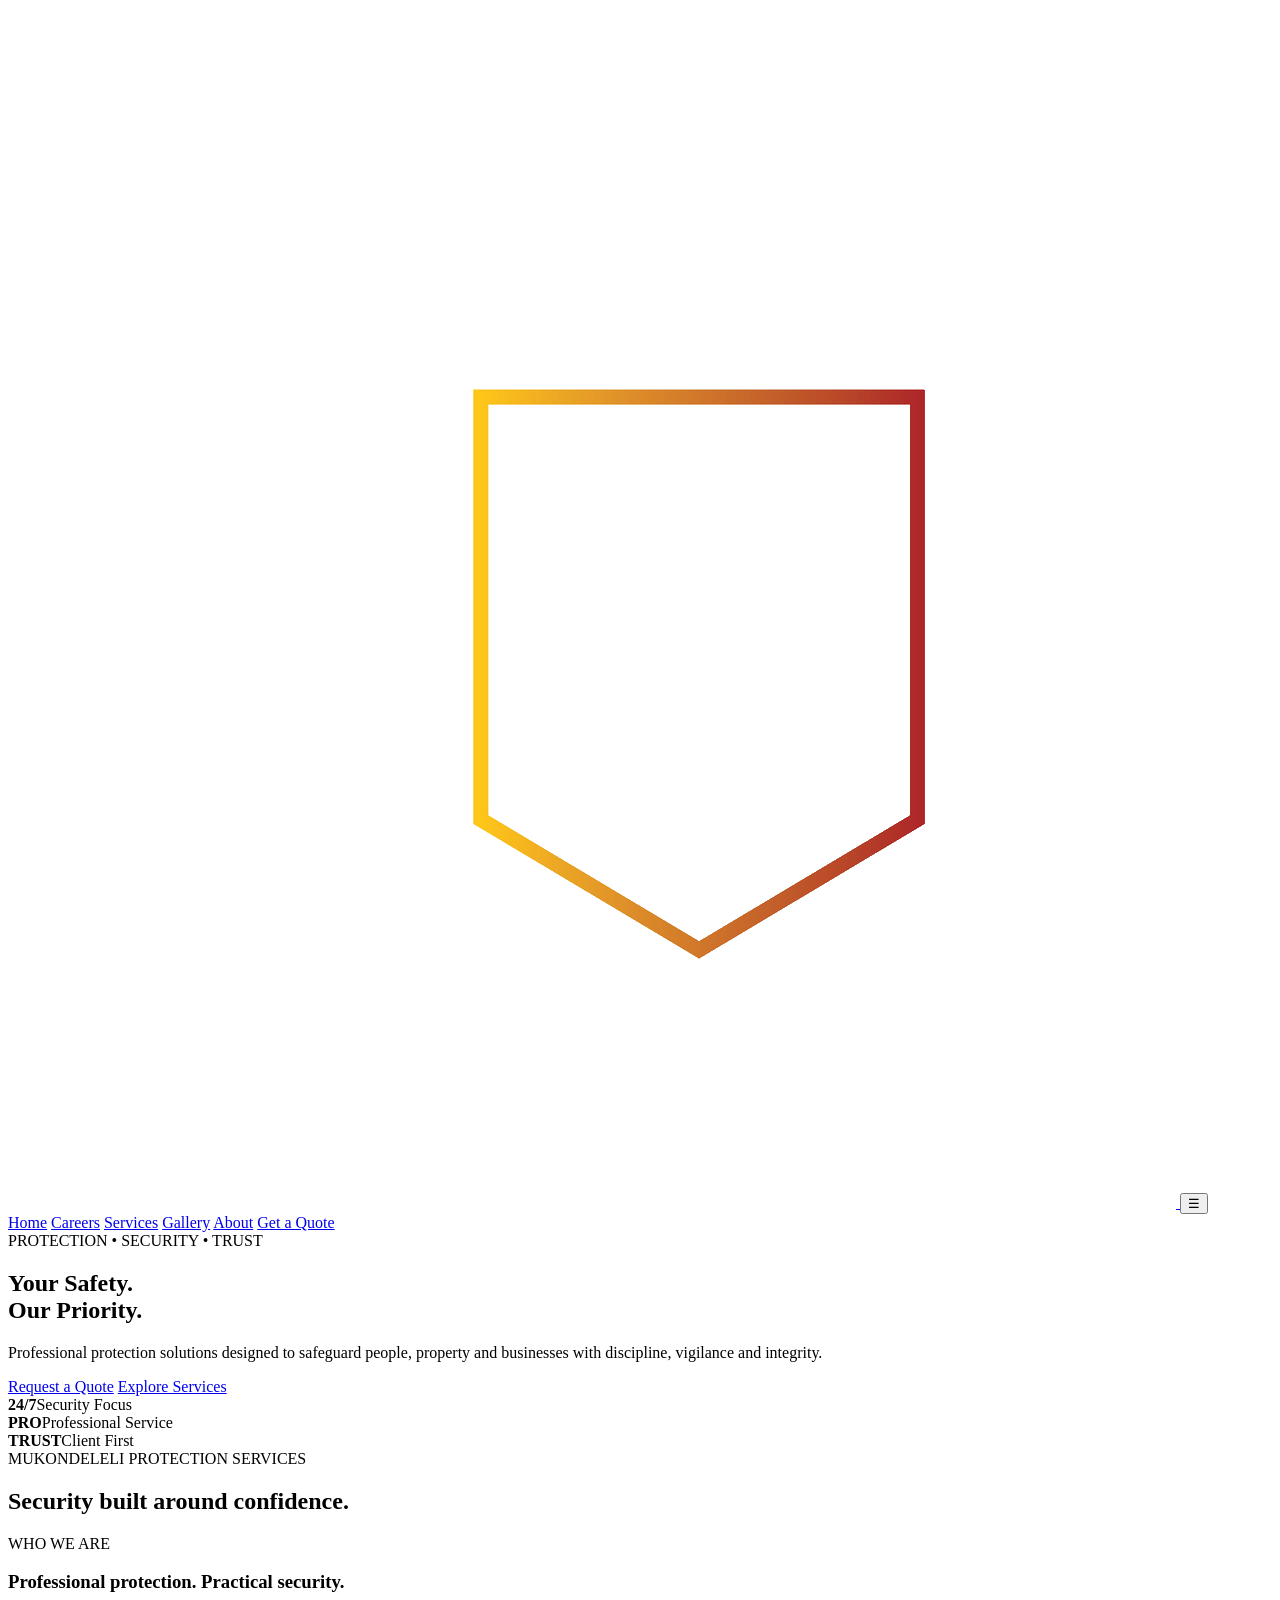
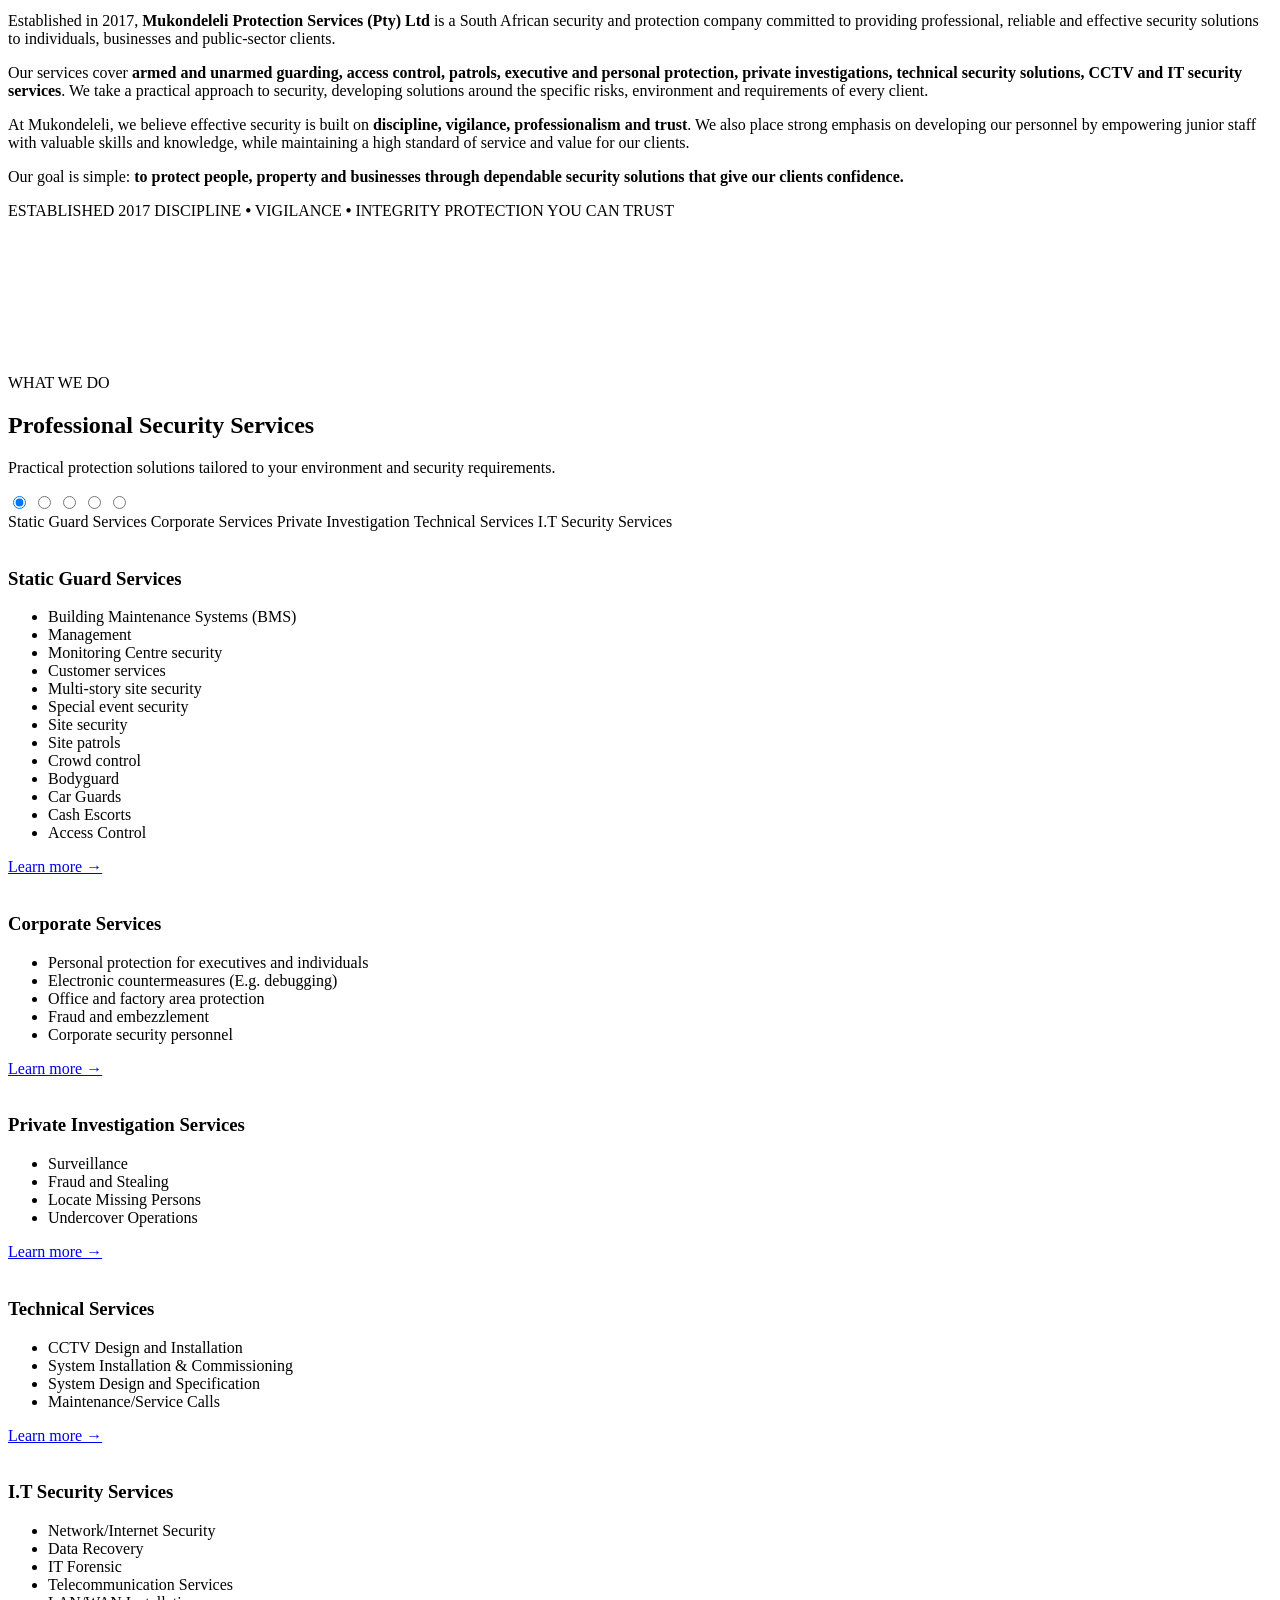
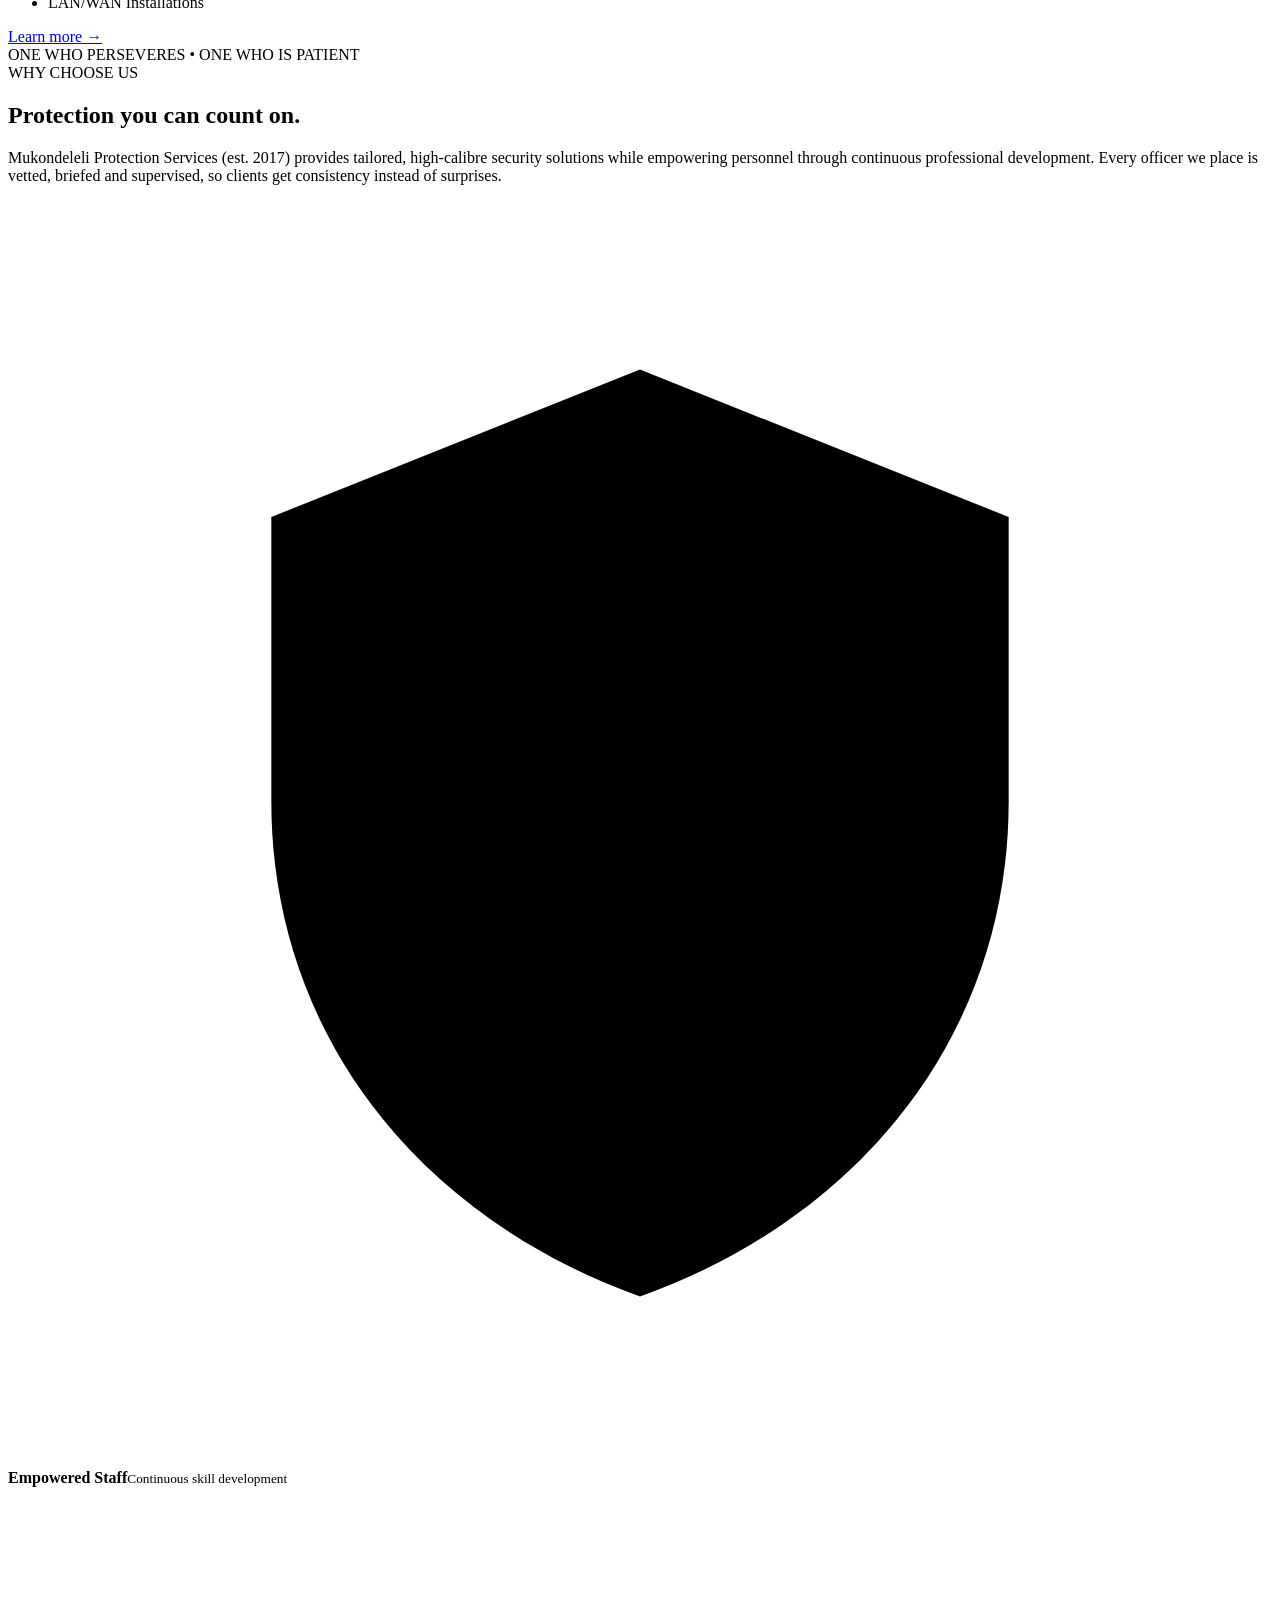
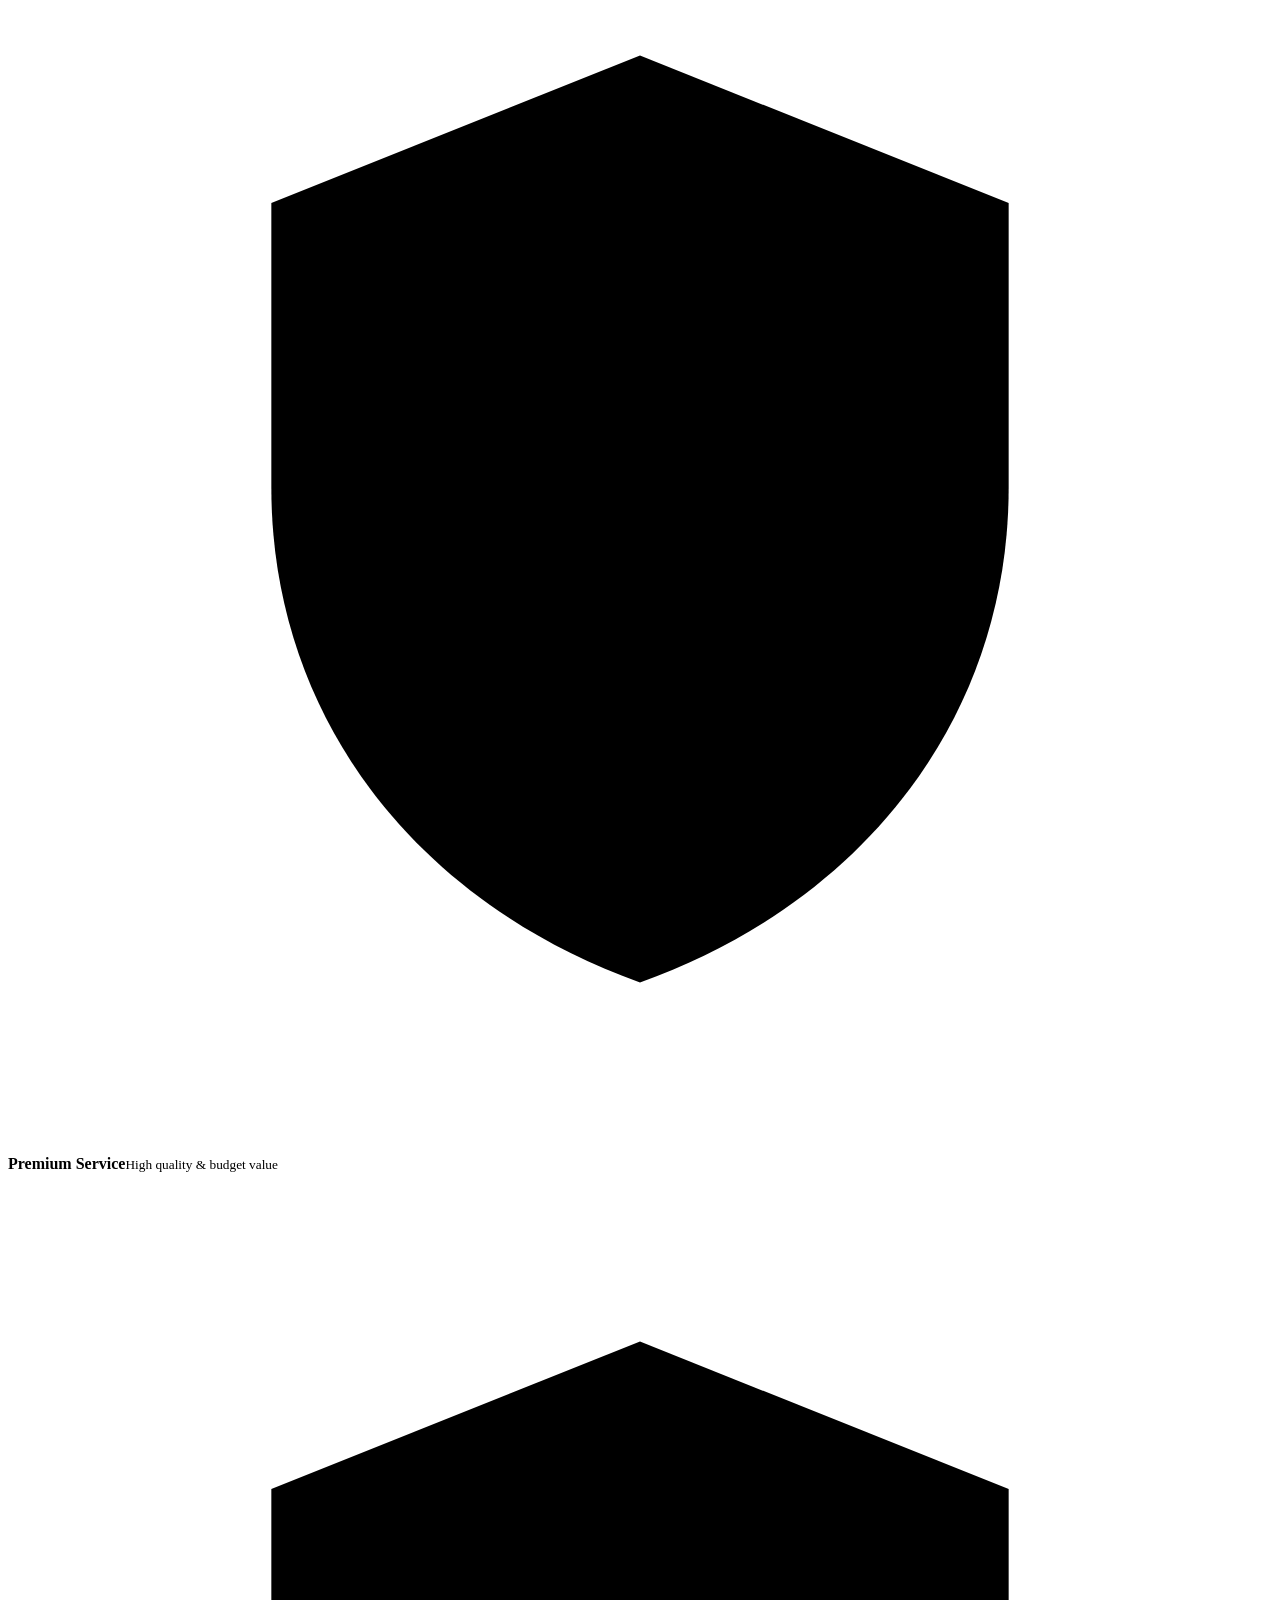
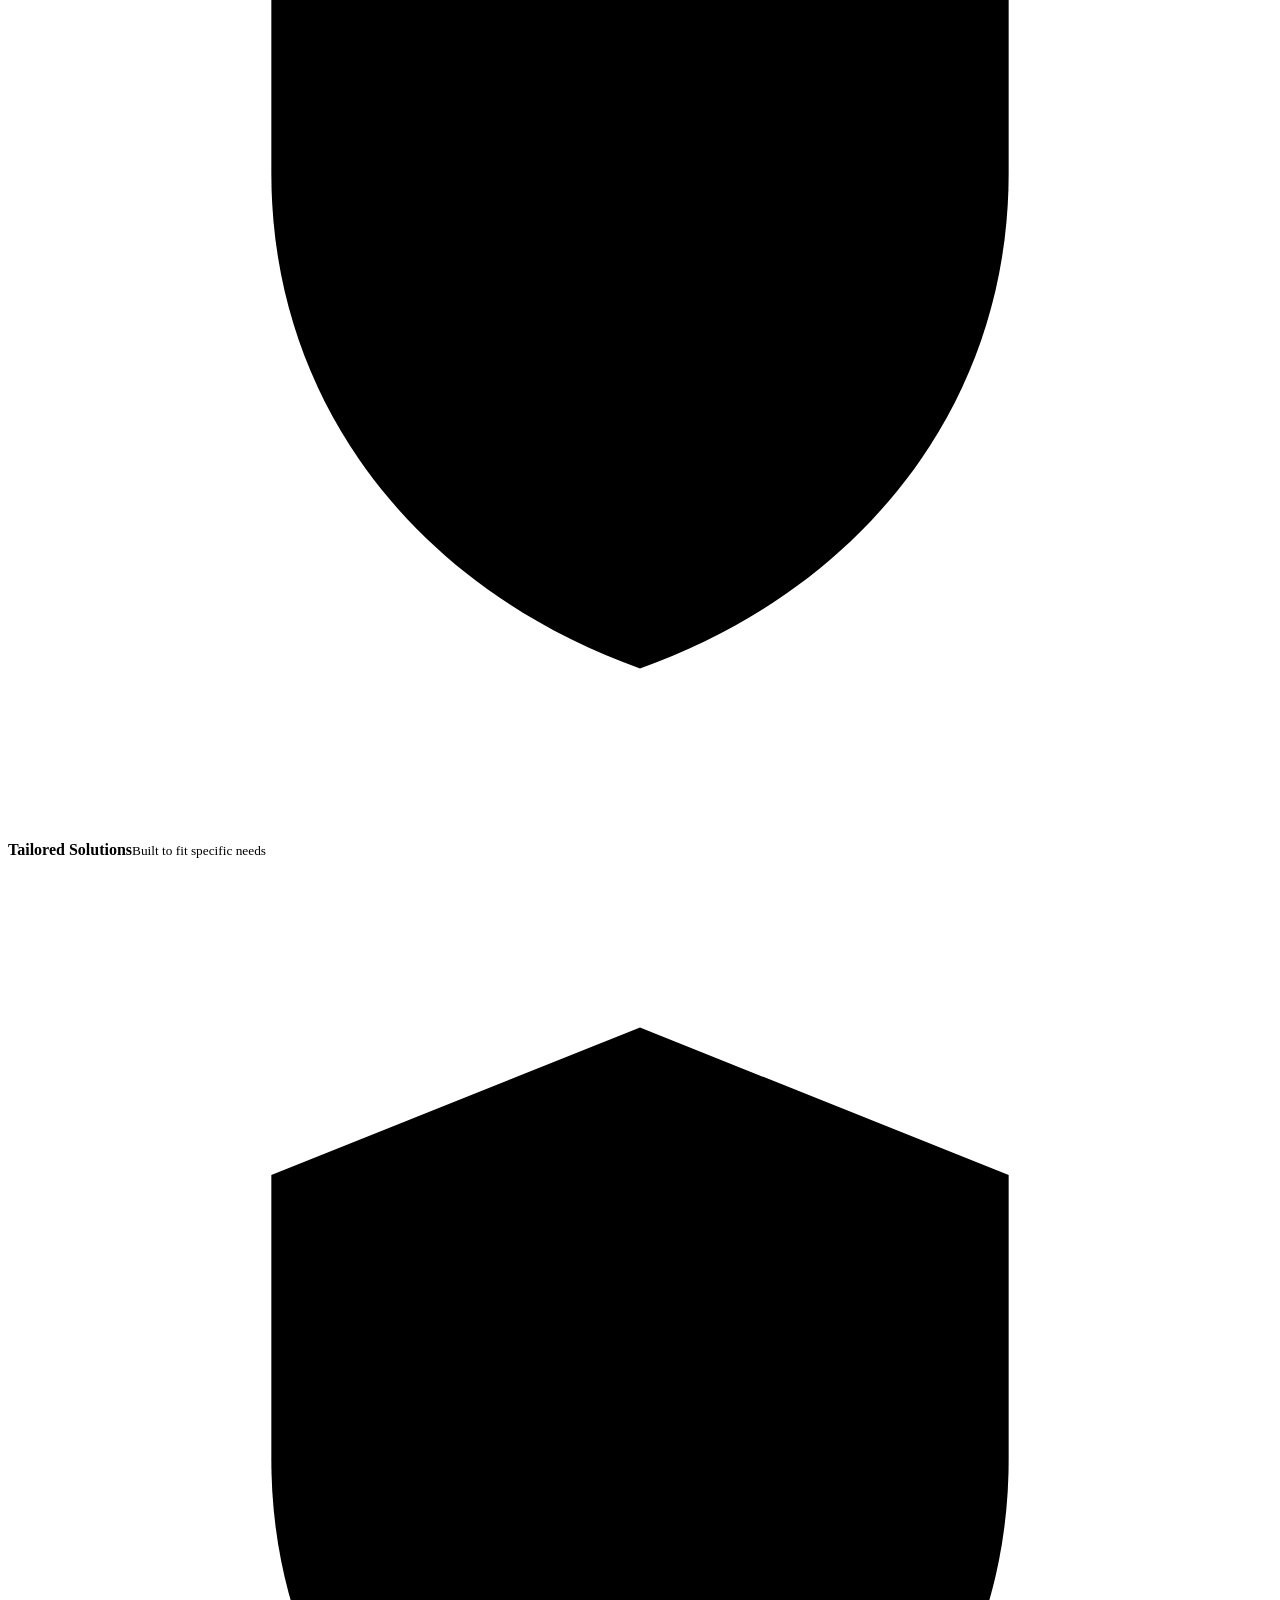
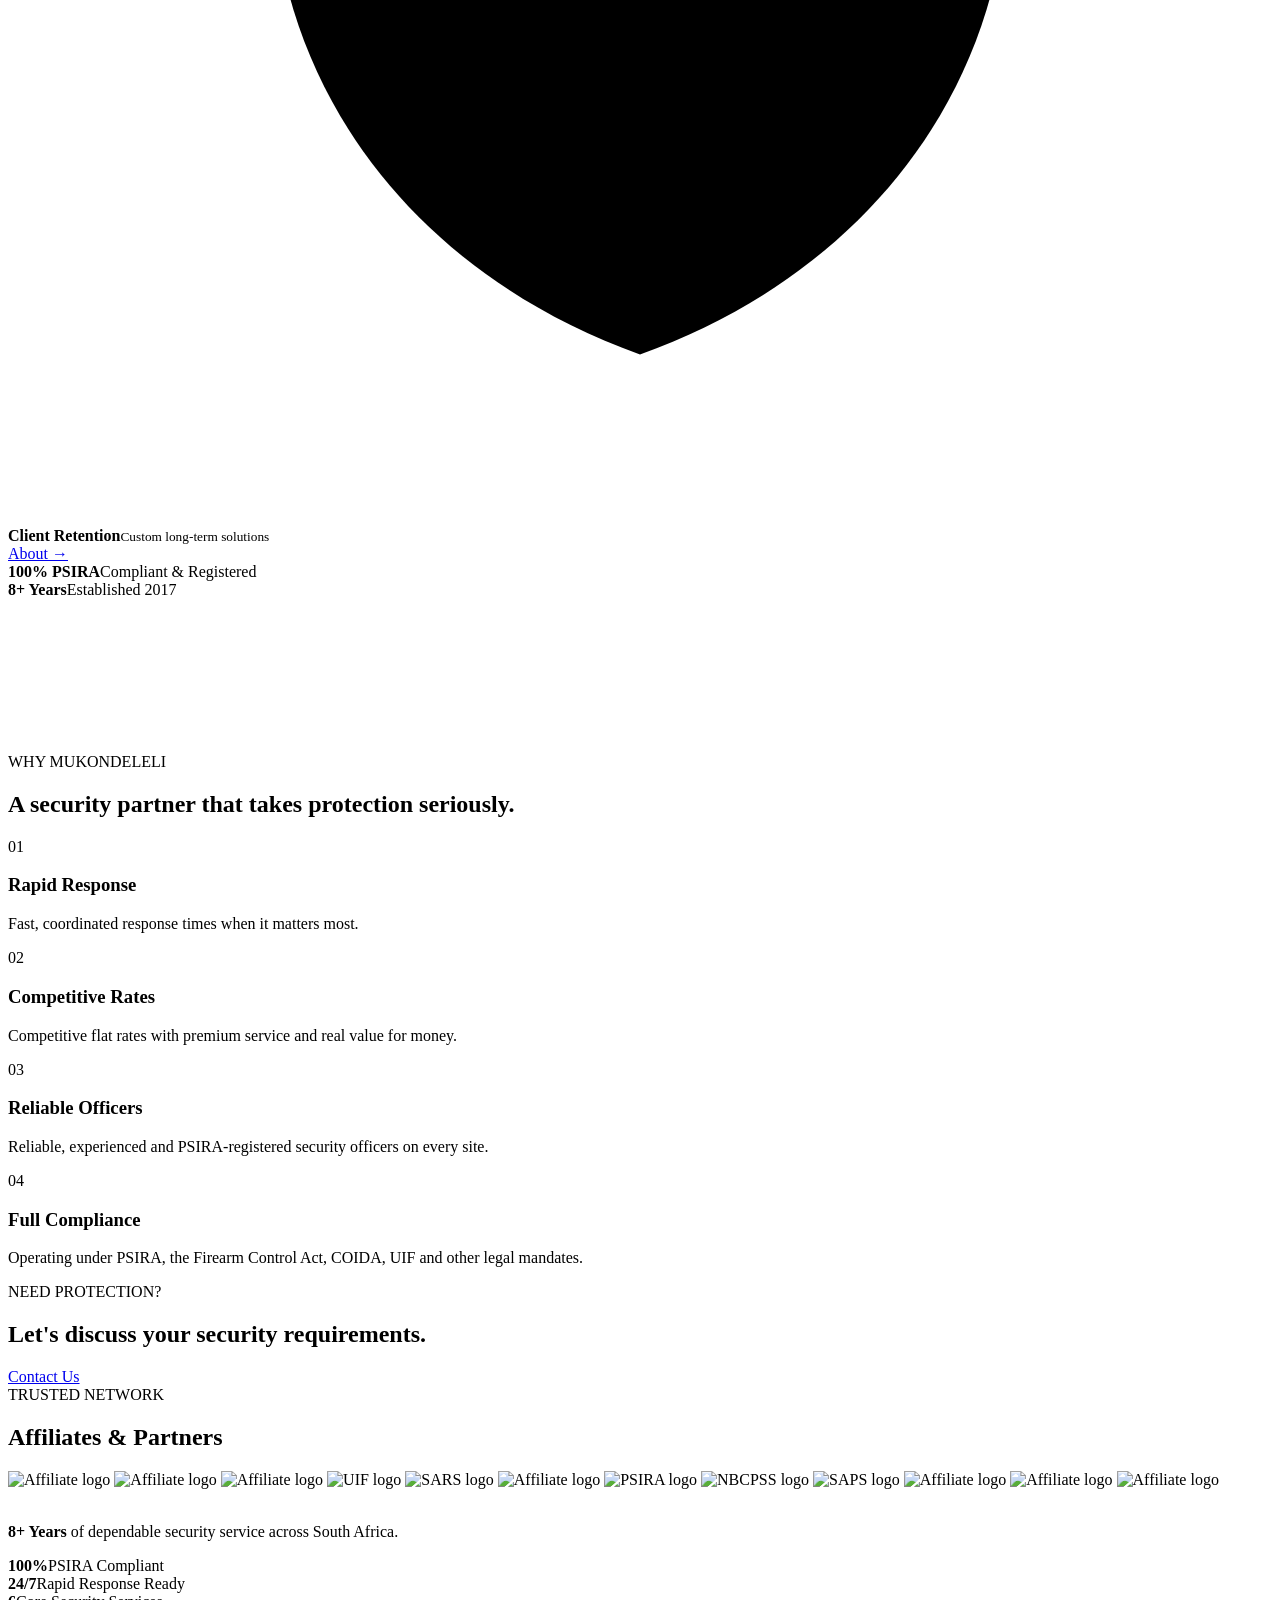
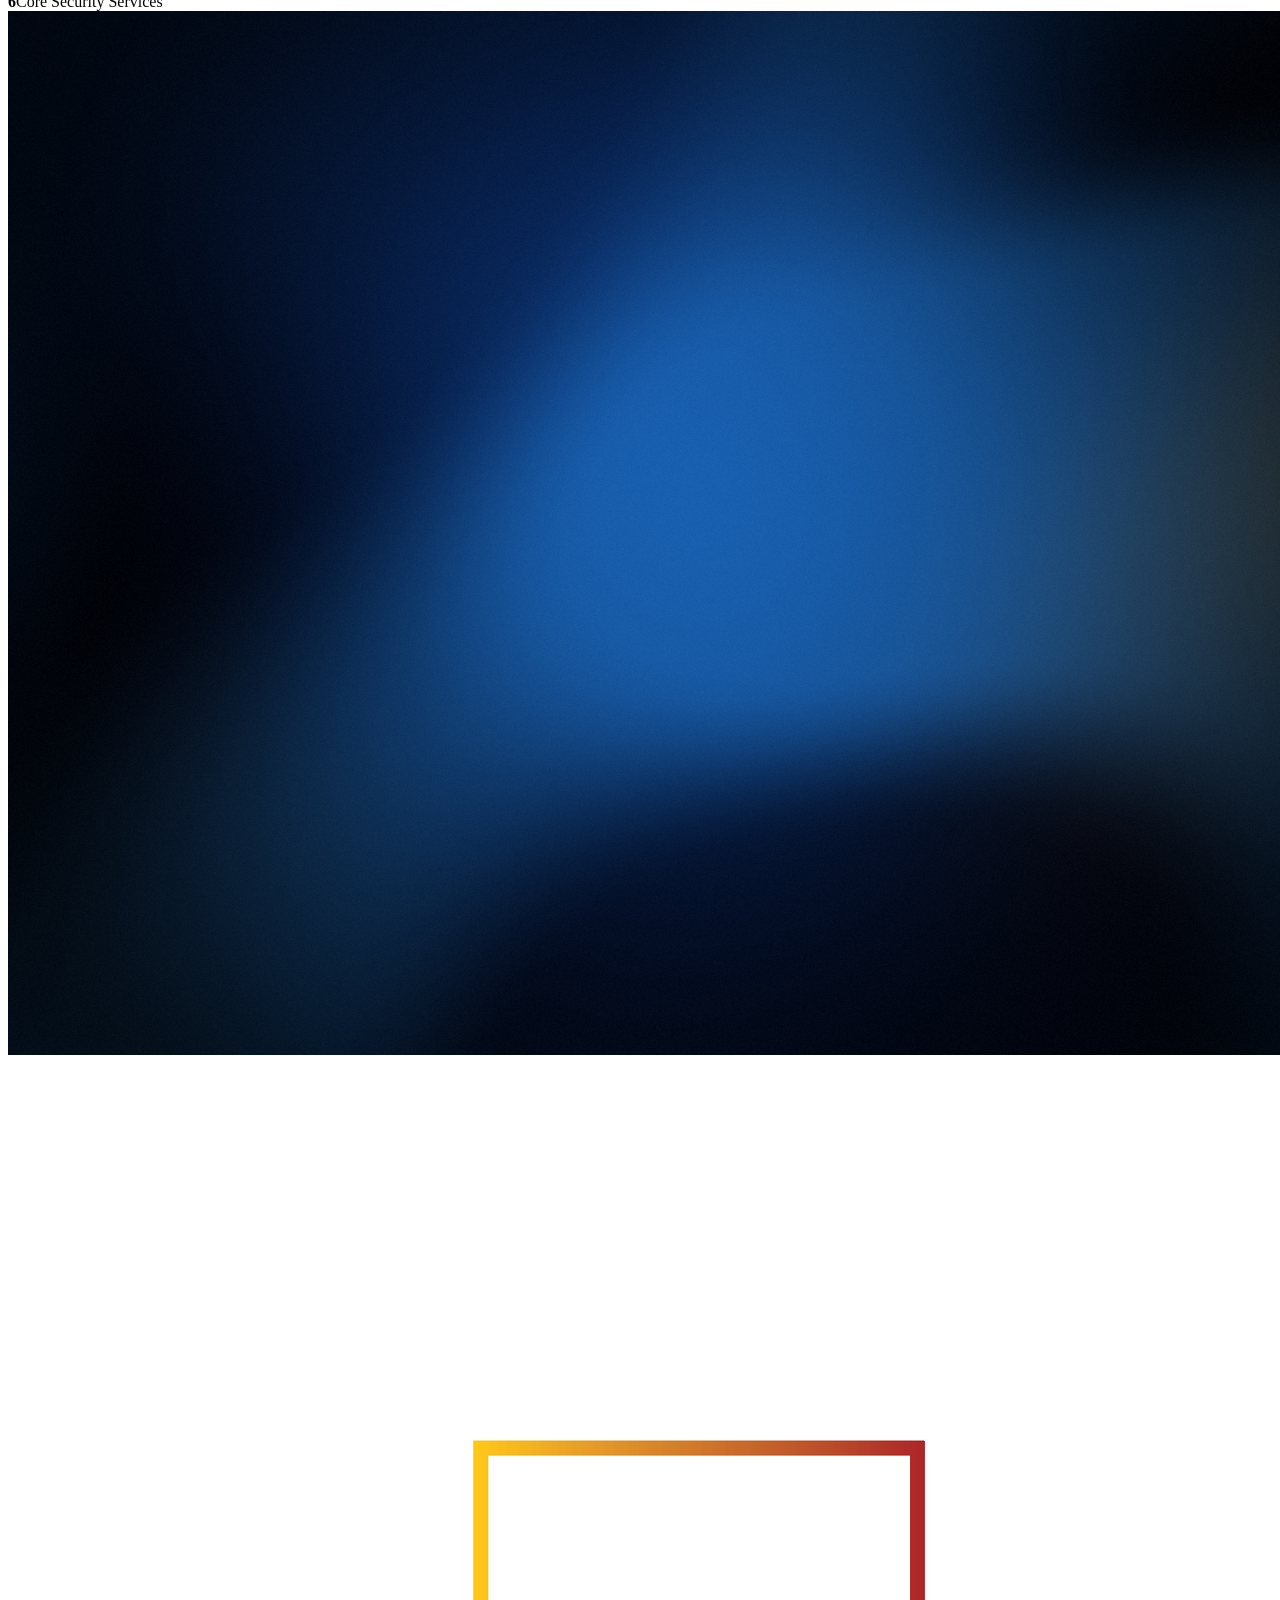
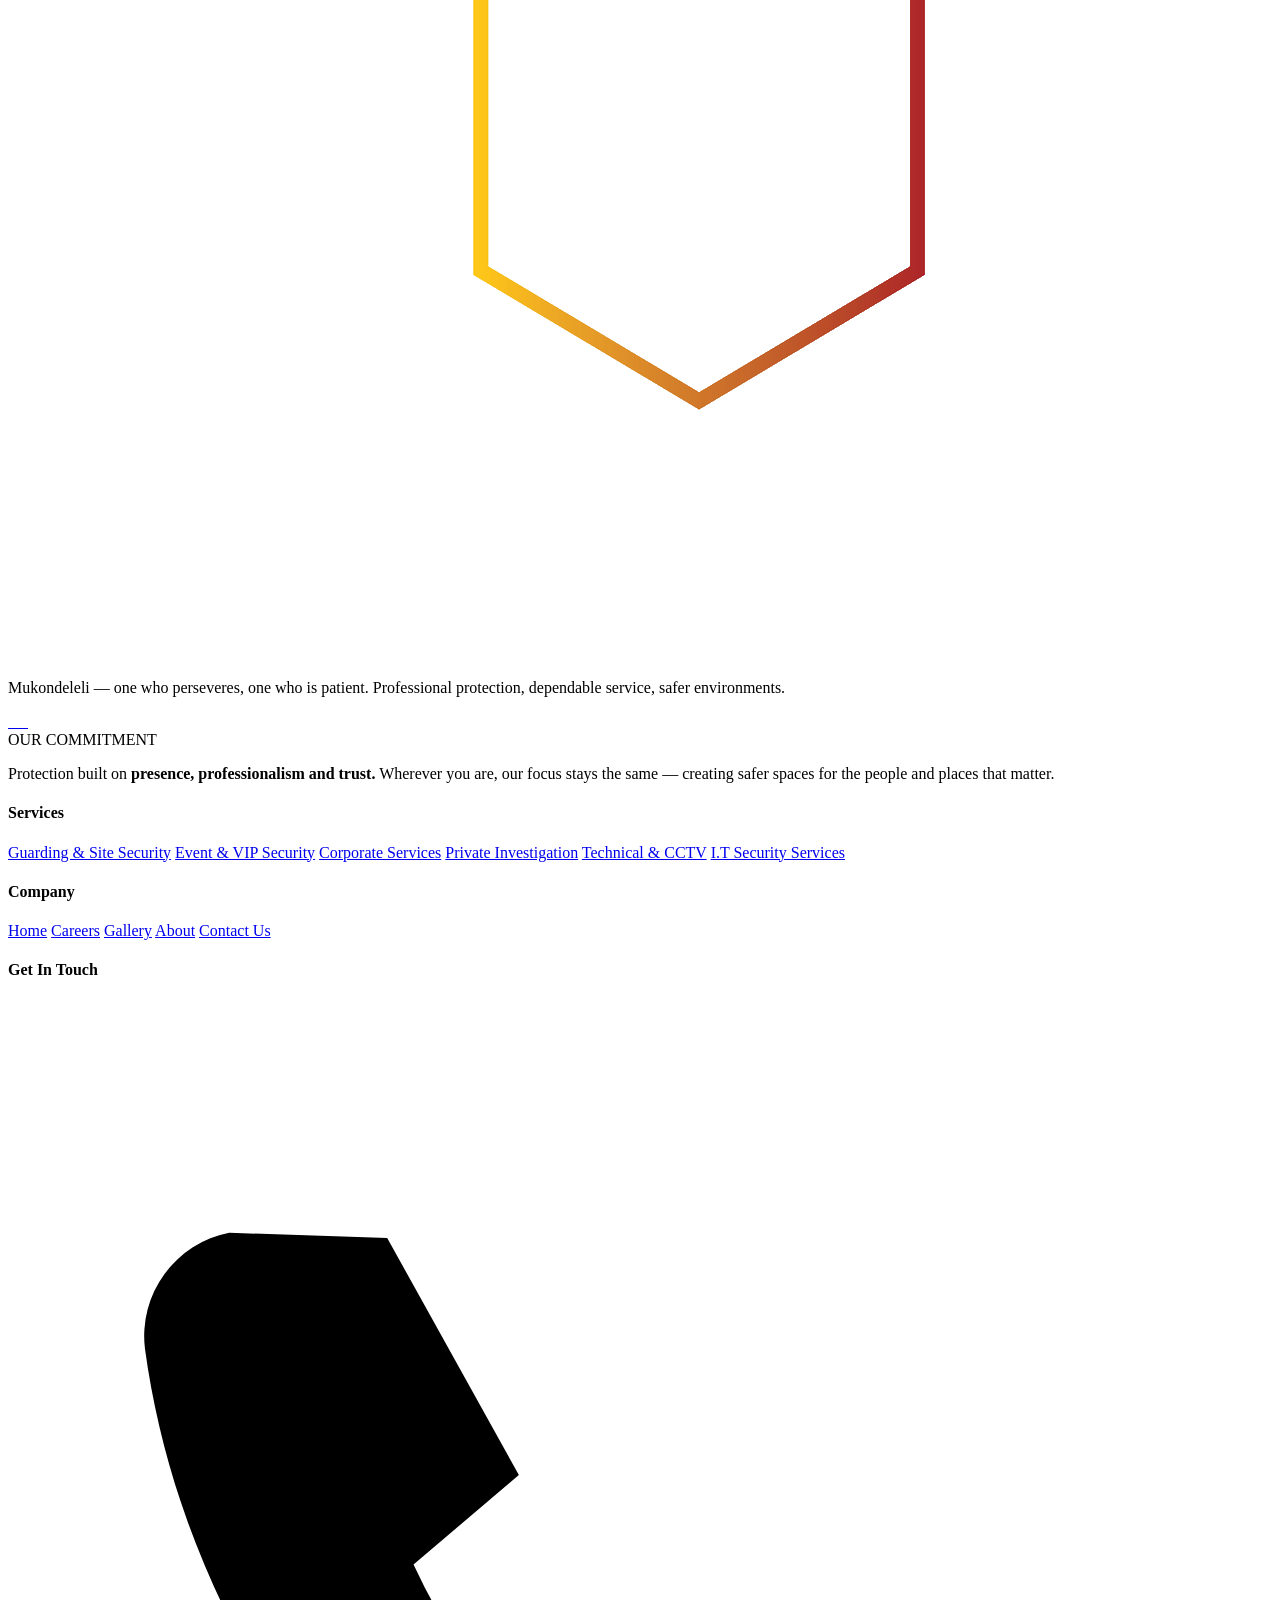
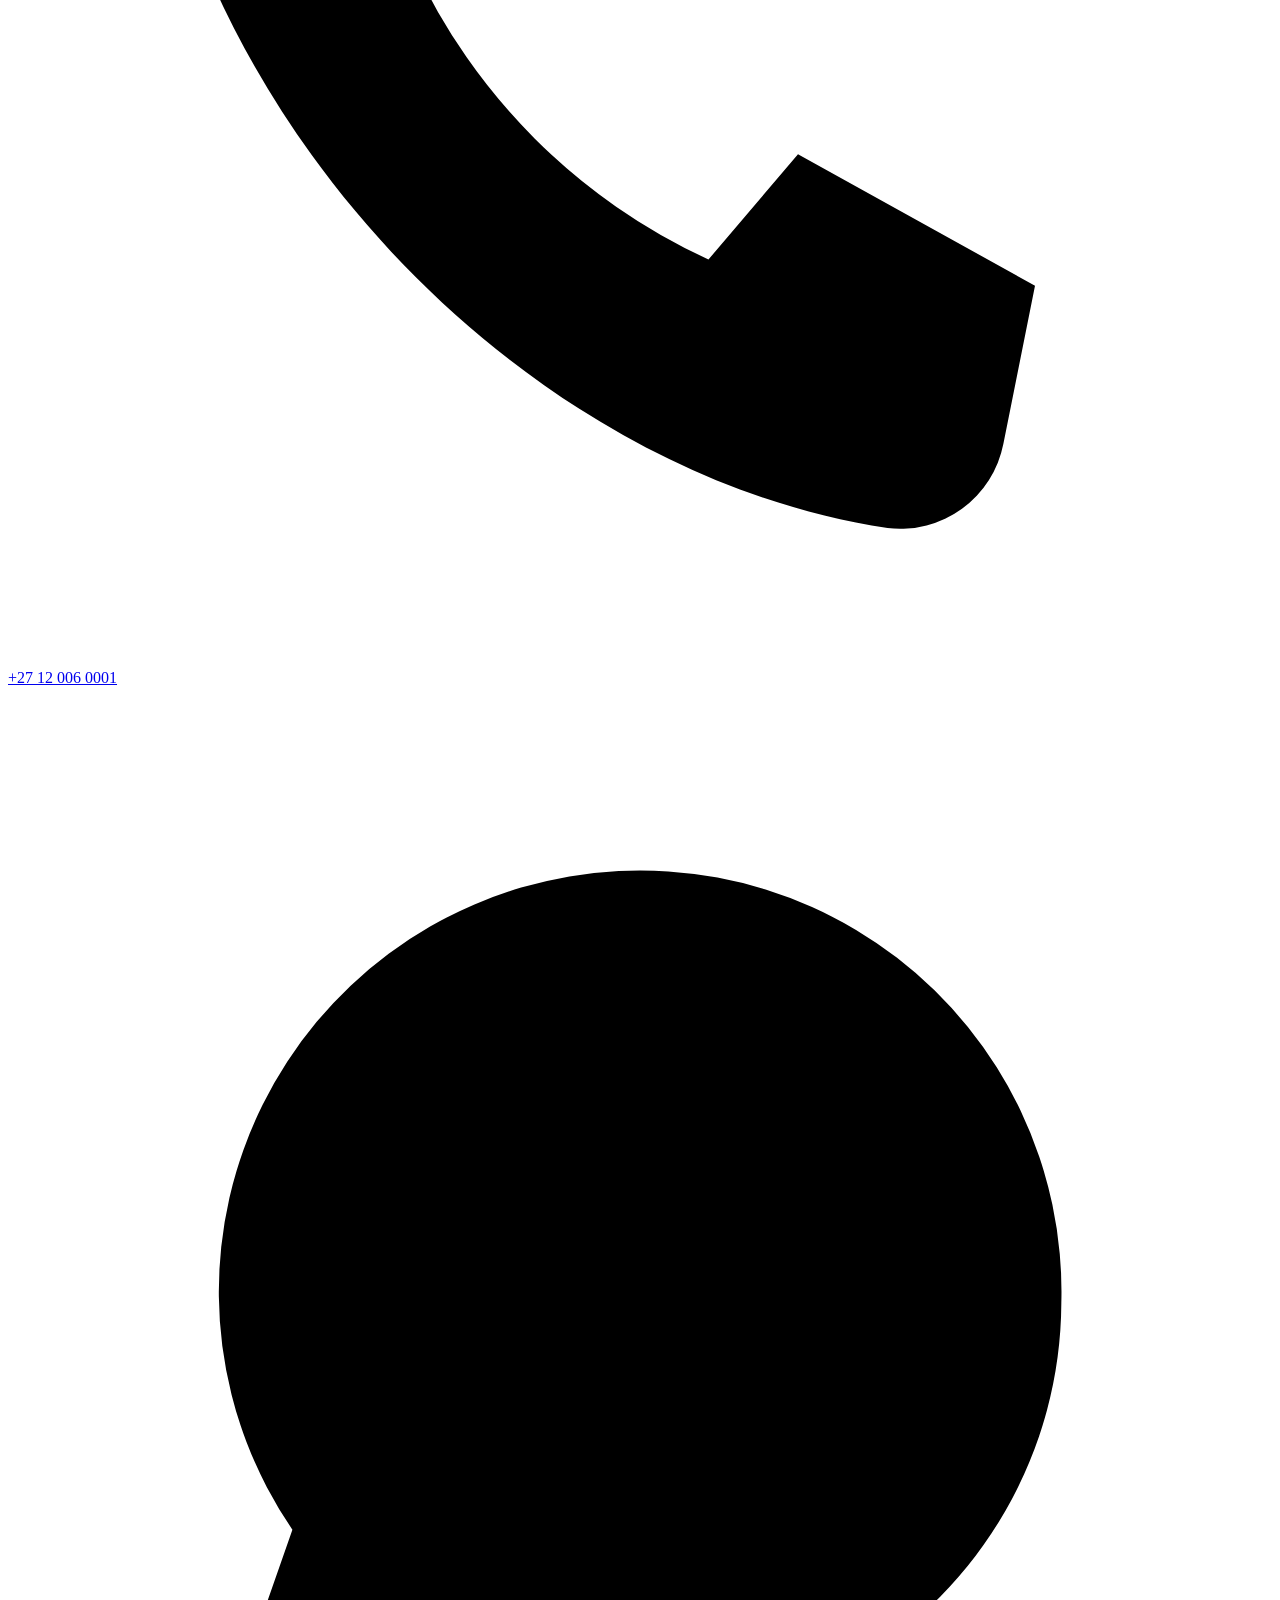
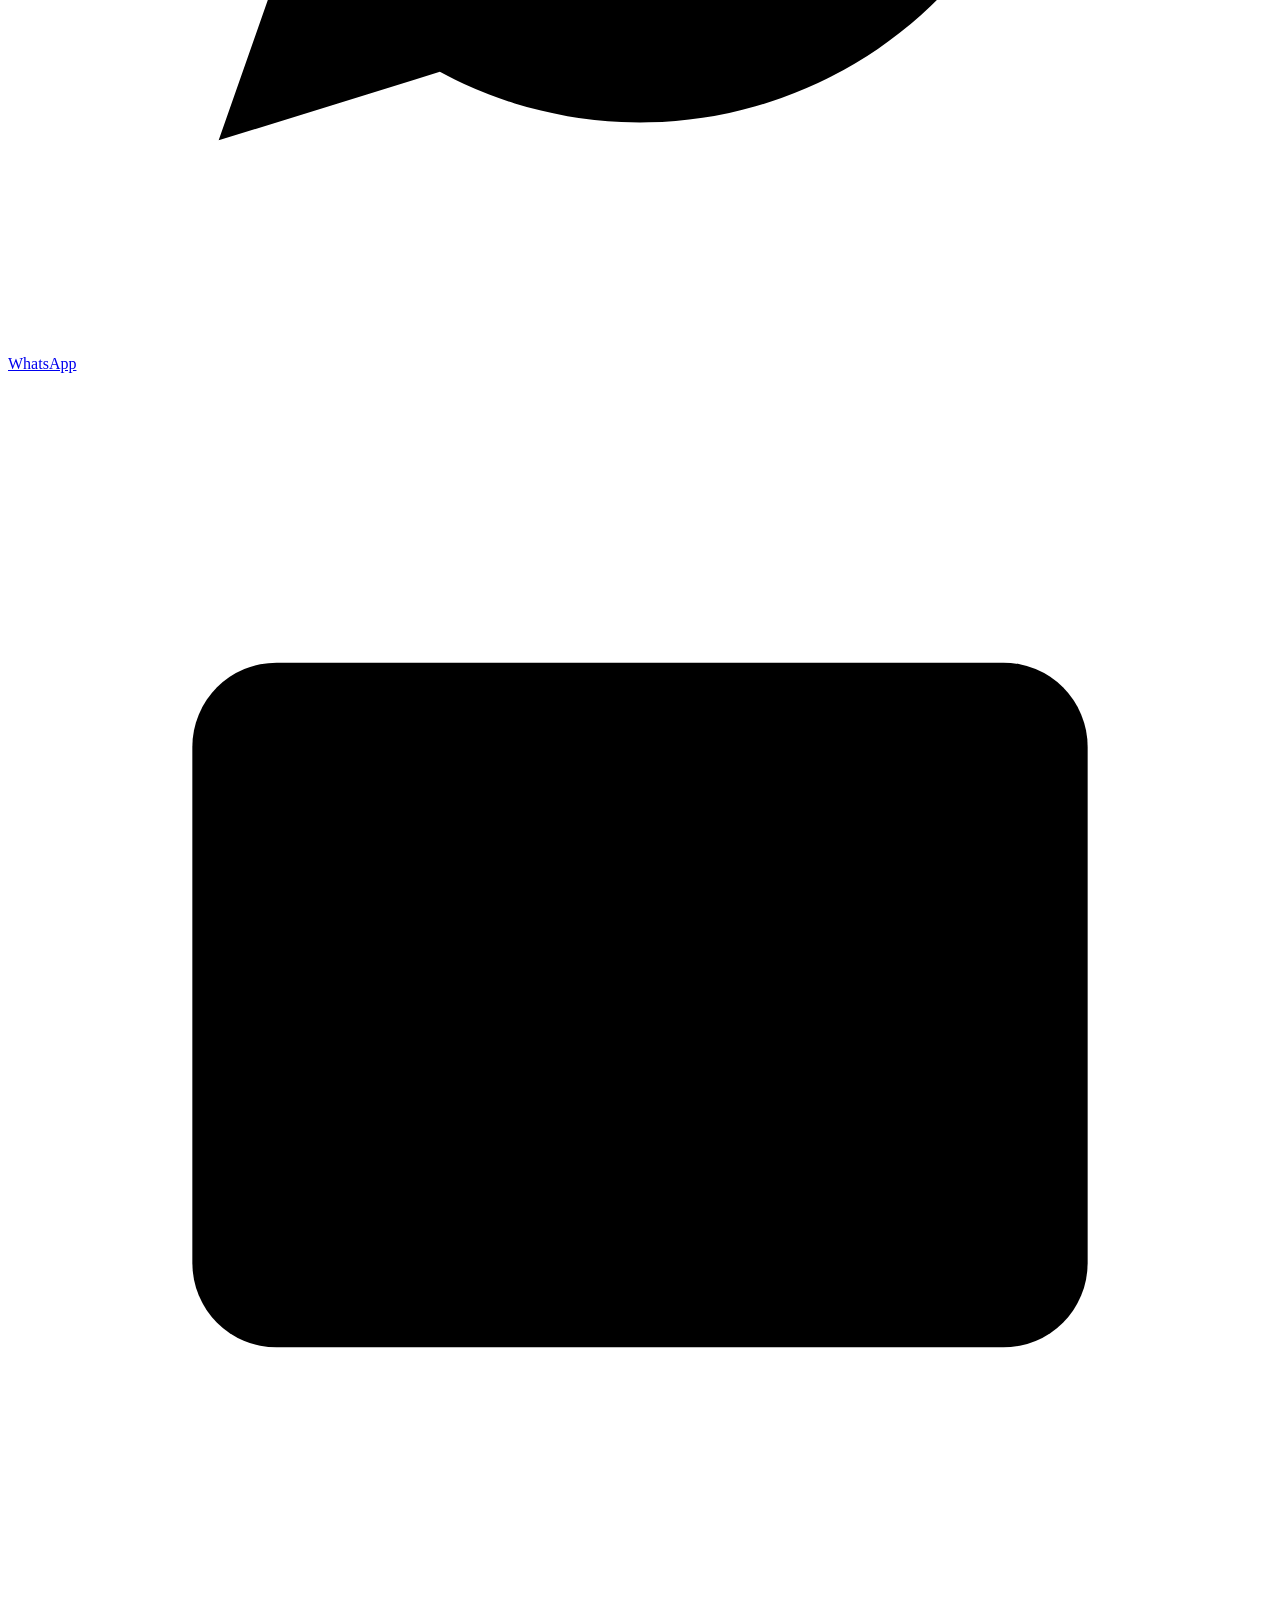
==== index.html @ bbf14eac "Add files via upload" ====
<!DOCTYPE html>

<html lang="en">
<head>
<meta charset="utf-8"/>
<meta content="width=device-width, initial-scale=1.0" name="viewport"/>
<title>Mukondeleli Protection Services | Professional Security in South Africa</title>
<meta content="Mukondeleli Protection Services delivers professional guarding, residential, commercial and event security across South Africa, built on discipline, vigilance and integrity." name="description"/>
<meta content="#07133a" name="theme-color"/>
<meta content="website" property="og:type"/>
<meta content="Mukondeleli Protection Services" property="og:title"/>
<meta content="Professional protection solutions for people, property and businesses across South Africa." property="og:description"/>
<meta content="favicon-512.png" property="og:image"/>
<link href="favicon-32.png" rel="icon" sizes="32x32" type="image/png"/>
<link href="favicon-192.png" rel="icon" sizes="192x192" type="image/png"/>
<link href="favicon-180.png" rel="apple-touch-icon"/>
<link href="https://fonts.googleapis.com" rel="preconnect"/>
<link crossorigin="" href="https://fonts.gstatic.com" rel="preconnect"/>
<link href="https://fonts.googleapis.com/css2?family=Inter:wght@400;500;600;700;800&amp;display=swap" rel="stylesheet"/>
<link href="styles.css?v=20261029h" rel="stylesheet"/>
</head>
<body class="page-home">
<header class="site-header">
<nav class="navbar container">
<a aria-label="Mukondeleli Protection Services home" class="brand" href="index.html">
<img alt="Mukondeleli Protection Services logo" src="logo-white.png"/>
</a>
<button aria-expanded="false" aria-label="Open navigation" class="menu-toggle">☰</button>
<div class="nav-links">
<a href="index.html">Home</a>
<a href="careers.html">Careers</a>
<a href="services.html">Services</a>
<a href="gallery.html">Gallery</a>
<a href="about.html">About</a>
<a class="nav-cta" href="contact.html">Get a Quote</a>
</div>
</nav>
</header>
<main>
<section class="hero" id="home">
<div aria-hidden="true" class="hero-bg">
<div class="hero-slide" style="background-image:url(hero-1.jpg)"></div>
<div class="hero-slide" style="background-image:url(hero-2.jpg)"></div>
</div>
<div class="hero-overlay"></div>
<div class="container hero-content">
<div class="hero-copy">
<span class="eyebrow">PROTECTION • SECURITY • TRUST</span>
<h1>Your Safety.<br/><span>Our Priority.</span></h1>
<p>Professional protection solutions designed to safeguard people, property and businesses with discipline, vigilance and integrity.</p>
<div class="hero-buttons">
<a class="btn btn-primary" href="contact.html">Request a Quote</a>
<a class="btn btn-outline" href="services.html">Explore Services</a>
</div>
<div class="hero-trust">
<div><strong>24/7</strong><span>Security Focus</span></div>
<div><strong>PRO</strong><span>Professional Service</span></div>
<div><strong>TRUST</strong><span>Client First</span></div>
</div>
</div>
</div>
</section>
<section class="intro intro-modern">
<div class="container">
<div class="intro-heading reveal">
<span class="section-label">MUKONDELELI PROTECTION SERVICES</span>
<h2>Security built around <span>confidence.</span></h2>
<div aria-hidden="true" class="intro-rule"><span></span></div>
</div>
<div class="who-we-are reveal">
<div class="who-title">
<span class="who-kicker">WHO WE ARE</span>
<h3>Professional protection. <span>Practical security.</span></h3>
<div aria-hidden="true" class="who-accent"></div>
</div>
<div class="intro-copy">
<p>Established in 2017, <strong>Mukondeleli Protection Services (Pty) Ltd</strong> is a South African security and protection company committed to providing professional, reliable and effective security solutions to individuals, businesses and public-sector clients.</p>
<p>Our services cover <strong>armed and unarmed guarding, access control, patrols, executive and personal protection, private investigations, technical security solutions, CCTV and IT security services</strong>. We take a practical approach to security, developing solutions around the specific risks, environment and requirements of every client.</p>
<p>At Mukondeleli, we believe effective security is built on <strong>discipline, vigilance, professionalism and trust</strong>. We also place strong emphasis on developing our personnel by empowering junior staff with valuable skills and knowledge, while maintaining a high standard of service and value for our clients.</p>
<p>Our goal is simple: <strong>to protect people, property and businesses through dependable security solutions that give our clients confidence.</strong></p>
</div>
</div>
<div class="intro-footer reveal">
<span>ESTABLISHED 2017</span>
<span>DISCIPLINE <b>•</b> VIGILANCE <b>•</b> INTEGRITY</span>
<span>PROTECTION YOU CAN TRUST</span>
</div>
</div>
</section>
<section class="section services" id="services">
<div aria-hidden="true" class="services-video-bg">
<video autoplay="" loop="" muted="" playsinline="" preload="metadata">
<source src="services-security-bg.mp4" type="video/mp4"/>
</video>
</div>
<div aria-hidden="true" class="services-video-overlay"></div>
<div class="container services-content">
<div class="section-heading reveal services-heading">
<span class="section-label">WHAT WE DO</span>
<h2>Professional Security Services</h2>
<p>Practical protection solutions tailored to your environment and security requirements.</p>
</div>
<div class="service-tabs reveal">
<input checked="" class="tab-input" id="tab-static" name="svc-tab" type="radio"/>
<input class="tab-input" id="tab-corp" name="svc-tab" type="radio"/>
<input class="tab-input" id="tab-inv" name="svc-tab" type="radio"/>
<input class="tab-input" id="tab-tech" name="svc-tab" type="radio"/>
<input class="tab-input" id="tab-it" name="svc-tab" type="radio"/>
<div class="tab-nav">
<label for="tab-static"><img alt="" class="tab-icon" src="https://img.icons8.com/ios-filled/50/ffffff/car-rental.png" onerror="this.onerror=null;this.src='images/icons/car.svg'"/><span>Static Guard Services</span></label>
<label for="tab-corp"><img alt="" class="tab-icon" src="https://img.icons8.com/ios-filled/50/ffffff/lawyer.png" onerror="this.onerror=null;this.src='images/icons/briefcase.svg'"/><span>Corporate Services</span></label>
<label for="tab-inv"><img alt="" class="tab-icon" src="https://img.icons8.com/glyph-neue/64/ffffff/policeman-male.png" onerror="this.onerror=null;this.src='images/icons/investigation.svg'"/><span>Private Investigation</span></label>
<label for="tab-tech"><img alt="" class="tab-icon" src="https://img.icons8.com/ink/48/ffffff/wallmount-camera.png" onerror="this.onerror=null;this.src='images/icons/cctv.svg'"/><span>Technical Services</span></label>
<label for="tab-it"><img alt="" class="tab-icon" src="https://img.icons8.com/external-itim2101-lineal-itim2101/64/ffffff/external-www-computer-technology-itim2101-lineal-itim2101.png" onerror="this.onerror=null;this.src='images/icons/it-security.svg'"/><span>I.T Security Services</span></label>
</div>
<div class="tab-panel panel-static">
<div class="panel-head"><img alt="" class="panel-icon" src="https://img.icons8.com/ios-filled/50/ffffff/car-rental.png" onerror="this.onerror=null;this.src='images/icons/car.svg'"/><h3>Static Guard Services</h3></div>
<ul class="service-list">
<li>Building Maintenance Systems (BMS)</li>
<li>Management</li>
<li>Monitoring Centre security</li>
<li>Customer services</li>
<li>Multi-story site security</li>
<li>Special event security</li>
<li>Site security</li>
<li>Site patrols</li>
<li>Crowd control</li>
<li>Bodyguard</li>
<li>Car Guards</li>
<li>Cash Escorts</li>
<li>Access Control</li>
</ul>
<a class="btn btn-primary" href="services.html" style="margin-top:30px">Learn more →</a>
</div>
<div class="tab-panel panel-corp">
<div class="panel-head"><img alt="" class="panel-icon" src="https://img.icons8.com/ios-filled/50/ffffff/lawyer.png" onerror="this.onerror=null;this.src='images/icons/briefcase.svg'"/><h3>Corporate Services</h3></div>
<ul class="service-list">
<li>Personal protection for executives and individuals</li>
<li>Electronic countermeasures (E.g. debugging)</li>
<li>Office and factory area protection</li>
<li>Fraud and embezzlement</li>
<li>Corporate security personnel</li>
</ul>
<a class="btn btn-primary" href="services.html" style="margin-top:30px">Learn more →</a>
</div>
<div class="tab-panel panel-inv">
<div class="panel-head"><img alt="" class="panel-icon" src="https://img.icons8.com/glyph-neue/64/ffffff/policeman-male.png" onerror="this.onerror=null;this.src='images/icons/investigation.svg'"/><h3>Private Investigation Services</h3></div>
<ul class="service-list">
<li>Surveillance</li>
<li>Fraud and Stealing</li>
<li>Locate Missing Persons</li>
<li>Undercover Operations</li>
</ul>
<a class="btn btn-primary" href="services.html" style="margin-top:30px">Learn more →</a>
</div>
<div class="tab-panel panel-tech">
<div class="panel-head"><img alt="" class="panel-icon" src="https://img.icons8.com/ink/48/ffffff/wallmount-camera.png" onerror="this.onerror=null;this.src='images/icons/cctv.svg'"/><h3>Technical Services</h3></div>
<ul class="service-list">
<li>CCTV Design and Installation</li>
<li>System Installation &amp; Commissioning</li>
<li>System Design and Specification</li>
<li>Maintenance/Service Calls</li>
</ul>
<a class="btn btn-primary" href="services.html" style="margin-top:30px">Learn more →</a>
</div>
<div class="tab-panel panel-it">
<div class="panel-head"><img alt="" class="panel-icon" src="https://img.icons8.com/external-itim2101-lineal-itim2101/64/ffffff/external-www-computer-technology-itim2101-lineal-itim2101.png" onerror="this.onerror=null;this.src='images/icons/it-security.svg'"/><h3>I.T Security Services</h3></div>
<ul class="service-list">
<li>Network/Internet Security</li>
<li>Data Recovery</li>
<li>IT Forensic</li>
<li>Telecommunication Services</li>
<li>LAN/WAN Installations</li>
</ul>
<a class="btn btn-primary" href="services.html" style="margin-top:30px">Learn more →</a>
</div>
</div>
</div>
</section>
<section class="section about" id="about">
<div class="container-wide about-grid">
<div class="about-visual reveal">
<div class="about-collage">
<div class="collage-tile tile-a" style="background-image:url(team-1.jpg)"></div>
<div class="collage-tile tile-b" style="background-image:url(team-2.jpg)"></div>
<div class="collage-tile tile-c" style="background-image:url(team-3.jpg)"></div>
<div class="collage-caption">ONE WHO PERSEVERES • ONE WHO IS PATIENT</div>
</div>
</div>
<div class="about-copy reveal">
<div aria-hidden="true" class="about-copy-glow"></div>
<span class="section-label">WHY CHOOSE US</span>
<h2>Protection you can <span>count on.</span></h2>
<p>Mukondeleli Protection Services (est. 2017) provides tailored, high-calibre security solutions while empowering personnel through continuous professional development. Every officer we place is vetted, briefed and supervised, so clients get consistency instead of surprises.</p>
<div aria-label="Why choose Mukondeleli Protection Services" class="check-list">
<article class="why-feature">
<span aria-hidden="true" class="why-feature-icon">
<svg focusable="false" viewbox="0 0 24 24"><path d="M12 3.2 19 6v5.4c0 4.4-2.8 7.9-7 9.4-4.2-1.5-7-5-7-9.4V6l7-2.8Z"></path><path d="m8.6 12.2 2.2 2.2 4.7-5"></path></svg>
</span>
<span><strong>Empowered Staff</strong><small>Continuous skill development</small></span>
</article>
<article class="why-feature">
<span aria-hidden="true" class="why-feature-icon">
<svg focusable="false" viewbox="0 0 24 24"><path d="M12 3.2 19 6v5.4c0 4.4-2.8 7.9-7 9.4-4.2-1.5-7-5-7-9.4V6l7-2.8Z"></path><path d="m8.6 12.2 2.2 2.2 4.7-5"></path></svg>
</span>
<span><strong>Premium Service</strong><small>High quality &amp; budget value</small></span>
</article>
<article class="why-feature">
<span aria-hidden="true" class="why-feature-icon">
<svg focusable="false" viewbox="0 0 24 24"><path d="M12 3.2 19 6v5.4c0 4.4-2.8 7.9-7 9.4-4.2-1.5-7-5-7-9.4V6l7-2.8Z"></path><path d="m8.6 12.2 2.2 2.2 4.7-5"></path></svg>
</span>
<span><strong>Tailored Solutions</strong><small>Built to fit specific needs</small></span>
</article>
<article class="why-feature">
<span aria-hidden="true" class="why-feature-icon">
<svg focusable="false" viewbox="0 0 24 24"><path d="M12 3.2 19 6v5.4c0 4.4-2.8 7.9-7 9.4-4.2-1.5-7-5-7-9.4V6l7-2.8Z"></path><path d="m8.6 12.2 2.2 2.2 4.7-5"></path></svg>
</span>
<span><strong>Client Retention</strong><small>Custom long-term solutions</small></span>
</article>
</div>
<div class="about-actions">
<a class="btn btn-about" href="about.html">About <span aria-hidden="true">→</span></a>
<div class="about-proof-group">
<div class="about-proof"><strong>100% PSIRA</strong><span>Compliant &amp; Registered</span></div>
<div aria-hidden="true" class="about-proof-divider"></div>
<div class="about-proof"><strong>8+ Years</strong><span>Established 2017</span></div>
</div>
</div>
</div>
</div>
</section>
<section class="section why-us" id="why-us">
<div aria-hidden="true" class="why-us-video-bg">
<video autoplay="" loop="" muted="" playsinline="" preload="metadata">
<source src="services-security-bg.mp4" type="video/mp4"/>
</video>
</div>
<div aria-hidden="true" class="why-us-video-overlay"></div>
<div class="container why-us-content">
<div class="section-heading light reveal">
<span class="section-label">WHY MUKONDELELI</span>
<h2>A security partner that takes protection seriously.</h2>
</div>
<div class="values-grid">
<div class="reveal"><span>01</span><h3>Rapid Response</h3><p>Fast, coordinated response times when it matters most.</p></div>
<div class="reveal"><span>02</span><h3>Competitive Rates</h3><p>Competitive flat rates with premium service and real value for money.</p></div>
<div class="reveal"><span>03</span><h3>Reliable Officers</h3><p>Reliable, experienced and PSIRA-registered security officers on every site.</p></div>
<div class="reveal"><span>04</span><h3>Full Compliance</h3><p>Operating under PSIRA, the Firearm Control Act, COIDA, UIF and other legal mandates.</p></div>
</div>
</div>
</section>
<section class="cta-banner">
<div class="container cta-inner reveal">
<div>
<span class="section-label">NEED PROTECTION?</span>
<h2>Let's discuss your security requirements.</h2>
</div>
<a class="btn btn-primary" href="contact.html">Contact Us</a>
</div>
</section>
<section aria-label="Affiliates and industry partners" class="affiliate-strip">
<div class="affiliate-heading">
<span>TRUSTED NETWORK</span>
<h2>Affiliates &amp; Partners</h2>
</div>
<div aria-label="Affiliate company logos" class="affiliate-marquee">
<div class="affiliate-track">
<div class="affiliate-set">
<img alt="Affiliate logo" src="affiliate-logos/20251005_104547.png"/>
<img alt="Affiliate logo" src="affiliate-logos/Screenshot-2025-10-29-100423-300x111.png"/>
<img alt="Affiliate logo" src="affiliate-logos/unnamed.png"/>
<img alt="UIF logo" src="affiliate-logos/UIF_large.jpg"/>
<img alt="SARS logo" src="affiliate-logos/SARS.png"/>
<img alt="Affiliate logo" src="affiliate-logos/posts-post-image-581.png"/>
<img alt="PSIRA logo" src="affiliate-logos/psira.jpg"/>
<img alt="NBCPSS logo" src="affiliate-logos/NBCPSS-Logo.jpg"/>
<img alt="SAPS logo" src="affiliate-logos/saps-logo.jpg"/>
<img alt="Affiliate logo" src="affiliate-logos/images (1).png"/>
<img alt="Affiliate logo" src="affiliate-logos/images.jpeg"/>
<img alt="Affiliate logo" src="affiliate-logos/images.png"/>
</div>
<div aria-hidden="true" class="affiliate-set">
<img alt="" src="affiliate-logos/20251005_104547.png"/>
<img alt="" src="affiliate-logos/Screenshot-2025-10-29-100423-300x111.png"/>
<img alt="" src="affiliate-logos/unnamed.png"/>
<img alt="" src="affiliate-logos/UIF_large.jpg"/>
<img alt="" src="affiliate-logos/SARS.png"/>
<img alt="" src="affiliate-logos/posts-post-image-581.png"/>
<img alt="" src="affiliate-logos/psira.jpg"/>
<img alt="" src="affiliate-logos/NBCPSS-Logo.jpg"/>
<img alt="" src="affiliate-logos/saps-logo.jpg"/>
<img alt="" src="affiliate-logos/images (1).png"/>
<img alt="" src="affiliate-logos/images.jpeg"/>
<img alt="" src="affiliate-logos/images.png"/>
</div>
</div>
</div>
<div class="footer-stats">
<div class="container footer-stats-inner">
<p class="footer-stats-lead"><strong>8+ Years</strong> of dependable security service across South Africa.</p>
<div class="footer-stats-row">
<div class="footer-stat"><strong>100%</strong><span>PSIRA Compliant</span></div>
<div aria-hidden="true" class="footer-stat-divider"></div>
<div class="footer-stat"><strong>24/7</strong><span>Rapid Response Ready</span></div>
<div aria-hidden="true" class="footer-stat-divider"></div>
<div class="footer-stat"><strong>6</strong><span>Core Security Services</span></div>
</div>
</div>
</div>
</section>
</main>
<footer><canvas class="footer-velaris" aria-hidden="true"></canvas>
<div class="footer-visual-bg footer-nebula" aria-hidden="true"><div class="footer-nebula-orb footer-orb-1"></div><div class="footer-nebula-orb footer-orb-2"></div><div class="footer-nebula-orb footer-orb-3"></div><div class="footer-nebula-glow"></div></div>
<div class="container footer-main">
<div class="footer-brand">
<img alt="Mukondeleli Protection Services logo" class="footer-logo" src="logo-white.png"/>
<p>Mukondeleli — one who perseveres, one who is patient. Professional protection, dependable service, safer environments.</p>
<div aria-label="Follow Mukondeleli Protection Services on social media" class="footer-social">
<a aria-label="Facebook" href="https://www.facebook.com/MukondeleliProtectionServices" rel="noopener noreferrer" target="_blank" title="Facebook">
<img alt="" aria-hidden="true" class="footer-social-icon" src="https://img.icons8.com/ios-filled/50/ffffff/facebook-new.png" onerror="this.onerror=null;this.src='images/icons/facebook.svg'"/>
</a>
<a aria-label="Instagram" href="https://www.instagram.com/Mukondeleli_Protection_Service/" rel="noopener noreferrer" target="_blank" title="Instagram">
<img alt="" aria-hidden="true" class="footer-social-icon" src="https://img.icons8.com/ios-filled/50/ffffff/instagram-new.png" onerror="this.onerror=null;this.src='images/icons/instagram.svg'"/>
</a>
<a aria-label="X (Twitter)" href="https://x.com/MukondeleliProt" rel="noopener noreferrer" target="_blank" title="X (Twitter)">
<img alt="" aria-hidden="true" class="footer-social-icon" src="https://img.icons8.com/ios-filled/50/ffffff/twitterx--v2.png" onerror="this.onerror=null;this.src='images/icons/x.svg'"/>
</a>

<a aria-label="LinkedIn" href="https://www.linkedin.com/in/hulisani-nthungeni-3837b9207" rel="noopener noreferrer" target="_blank" title="LinkedIn">
<img alt="" aria-hidden="true" class="footer-social-icon" src="https://img.icons8.com/ios-filled/50/ffffff/linkedin.png" onerror="this.onerror=null;this.src='images/icons/linkedin.svg'"/>
</a>
<a aria-label="TikTok" href="https://www.tiktok.com/@mukondeleli.prote?_r=1&_t=ZS-99wnbx4vUBR" rel="noopener noreferrer" target="_blank" title="TikTok">
<img alt="" aria-hidden="true" class="footer-social-icon" src="https://img.icons8.com/ios-filled/50/ffffff/tiktok--v1.png" onerror="this.onerror=null;this.src='images/icons/tiktok.svg'"/>
</a>
<a aria-label="Threads" href="https://www.threads.com/@mukondeleli_protection_service" rel="noopener noreferrer" target="_blank" title="Threads">
<img alt="" aria-hidden="true" class="footer-social-icon" src="https://img.icons8.com/ios-filled/50/ffffff/threads.png" onerror="this.onerror=null;this.src='images/icons/threads.svg'"/>
</a>
</div>
</div>
<div class="footer-promise" aria-label="Our commitment">
<span class="footer-promise-kicker">OUR COMMITMENT</span>
<p>Protection built on <strong>presence, professionalism and trust.</strong> Wherever you are, our focus stays the same — creating safer spaces for the people and places that matter.</p>
</div>
<nav aria-label="Services" class="footer-col">
<h4>Services</h4>
<a href="services.html#guarding">Guarding &amp; Site Security</a>
<a href="services.html#events">Event &amp; VIP Security</a>
<a href="services.html#corporate">Corporate Services</a>
<a href="services.html#investigation">Private Investigation</a>
<a href="services.html#cctv">Technical &amp; CCTV</a>
<a href="services.html#it-security">I.T Security Services</a>
</nav>
<nav aria-label="Company" class="footer-col">
<h4>Company</h4>
<a href="index.html">Home</a>
<a href="careers.html">Careers</a>
<a href="gallery.html">Gallery</a>
<a href="about.html">About</a>
<a href="contact.html">Contact Us</a>
</nav>
<div class="footer-col footer-contact-col">
<h4>Get In Touch</h4>
<div class="footer-contact-grid">
<a class="footer-contact-item" href="tel:+27120060001"><span aria-hidden="true" class="footer-contact-icon"><svg focusable="false" viewbox="0 0 24 24"><path d="M7.2 4.5 9.7 9l-2 1.7a11.4 11.4 0 0 0 5.6 5.6l1.7-2 4.5 2.5-.6 3a2 2 0 0 1-2.2 1.6C10 20.4 3.6 14 2.6 6.6a2 2 0 0 1 1.6-2.2Z"></path></svg></span><span>+27 12 006 0001</span></a><a class="footer-contact-item" href="https://wa.me/27796540862" rel="noopener noreferrer" target="_blank"><span aria-hidden="true" class="footer-contact-icon"><svg focusable="false" viewbox="0 0 24 24"><path d="M20 11.7a8 8 0 0 1-11.8 7L4 20l1.4-4A8 8 0 1 1 20 11.7Z"></path><path d="M8.5 8.2c.3-.5.6-.5.9-.5h.4c.2 0 .4.1.5.4l.7 1.7c.1.3.1.5-.1.7l-.5.7c-.2.2-.2.4 0 .7.7 1.2 1.7 2.2 3 2.8.3.1.5.1.7-.1l.8-1c.2-.2.4-.3.7-.2l1.8.8c.3.1.4.3.4.5 0 .3-.2 1.4-.8 1.9-.5.5-1.3.8-2.1.7-1.2-.2-2.7-.7-4.4-2.2-2-1.7-3.2-3.9-3.6-5.2-.4-1.3.1-2.4.6-2.9Z"></path></svg></span><span>WhatsApp</span></a><a class="footer-contact-item" href="mailto:nthungenih@mukondelelips.co.za"><span aria-hidden="true" class="footer-contact-icon"><svg focusable="false" viewbox="0 0 24 24"><rect height="13" rx="1.6" width="17" x="3.5" y="5.5"></rect><path d="m4.5 6.5 7.5 6 7.5-6"></path></svg></span><span>nthungenih@mukondelelips.co.za</span></a><a class="footer-contact-item" href="mailto:info@mukondeleli.co.za"><span aria-hidden="true" class="footer-contact-icon"><svg focusable="false" viewbox="0 0 24 24"><rect height="13" rx="1.6" width="17" x="3.5" y="5.5"></rect><path d="m4.5 6.5 7.5 6 7.5-6"></path></svg></span><span>info@mukondeleli.co.za</span></a><a class="footer-contact-item footer-contact-wide" href="https://www.google.com/maps/search/?api=1&amp;query=Office+524-525%2C+Esselen+Towers%2C+202+Robert+Sobukwe+St%2C+Sunnyside%2C+Pretoria+0002" rel="noopener noreferrer" target="_blank"><span aria-hidden="true" class="footer-contact-icon"><svg focusable="false" viewbox="0 0 24 24"><path d="M12 21s6.6-5.9 6.6-11A6.6 6.6 0 1 0 5.4 10c0 5.1 6.6 11 6.6 11Z"></path><circle cx="12" cy="10" r="2.4"></circle></svg></span><span>Office 524–525, Esselen Towers, 202 Robert Sobukwe St, Sunnyside, Pretoria 0002</span></a></div>
<form aria-label="Subscribe for updates" class="footer-subscribe" id="footerSubscribeForm">
<label for="footer-email">Stay updated</label>
<div class="footer-subscribe-row">
<input autocomplete="email" id="footer-email" name="email" placeholder="Your email address" required="" type="email"/>
<button type="submit">Submit</button>
</div>
<p class="footer-subscribe-note" id="footerSubscribeMessage"></p>
</form>
</div>
</div>
<div class="container footer-bottom">
<span>© <span id="year">2026</span> Mukondeleli Protection Services. All rights reserved.</span>
<button aria-label="Back to top" class="back-to-top" id="backToTop" type="button">
<svg focusable="false" viewbox="0 0 24 24"><path d="M12 19V5"></path><path d="m6 11 6-6 6 6"></path></svg>
</button>
</div>
</footer>
<script src="script.js?v=20261029c"></script>

<div class="cookie-consent" id="cookieConsent" role="dialog" aria-live="polite" aria-label="Cookie consent" aria-hidden="true">
  <div class="cookie-consent-inner">
    <div class="cookie-consent-copy">
      <h2 class="cookie-consent-title">Your privacy matters</h2>
      <p>We use cookies to remember your preferences and help improve your experience on our website. You can accept or decline optional cookies.</p>
    </div>
    <div class="cookie-consent-actions">
      <button class="cookie-btn cookie-btn-secondary" type="button" data-cookie-choice="declined">Decline</button>
      <button class="cookie-btn cookie-btn-primary" type="button" data-cookie-choice="accepted">Accept</button>
    </div>
  </div>
</div>

</body>
</html>
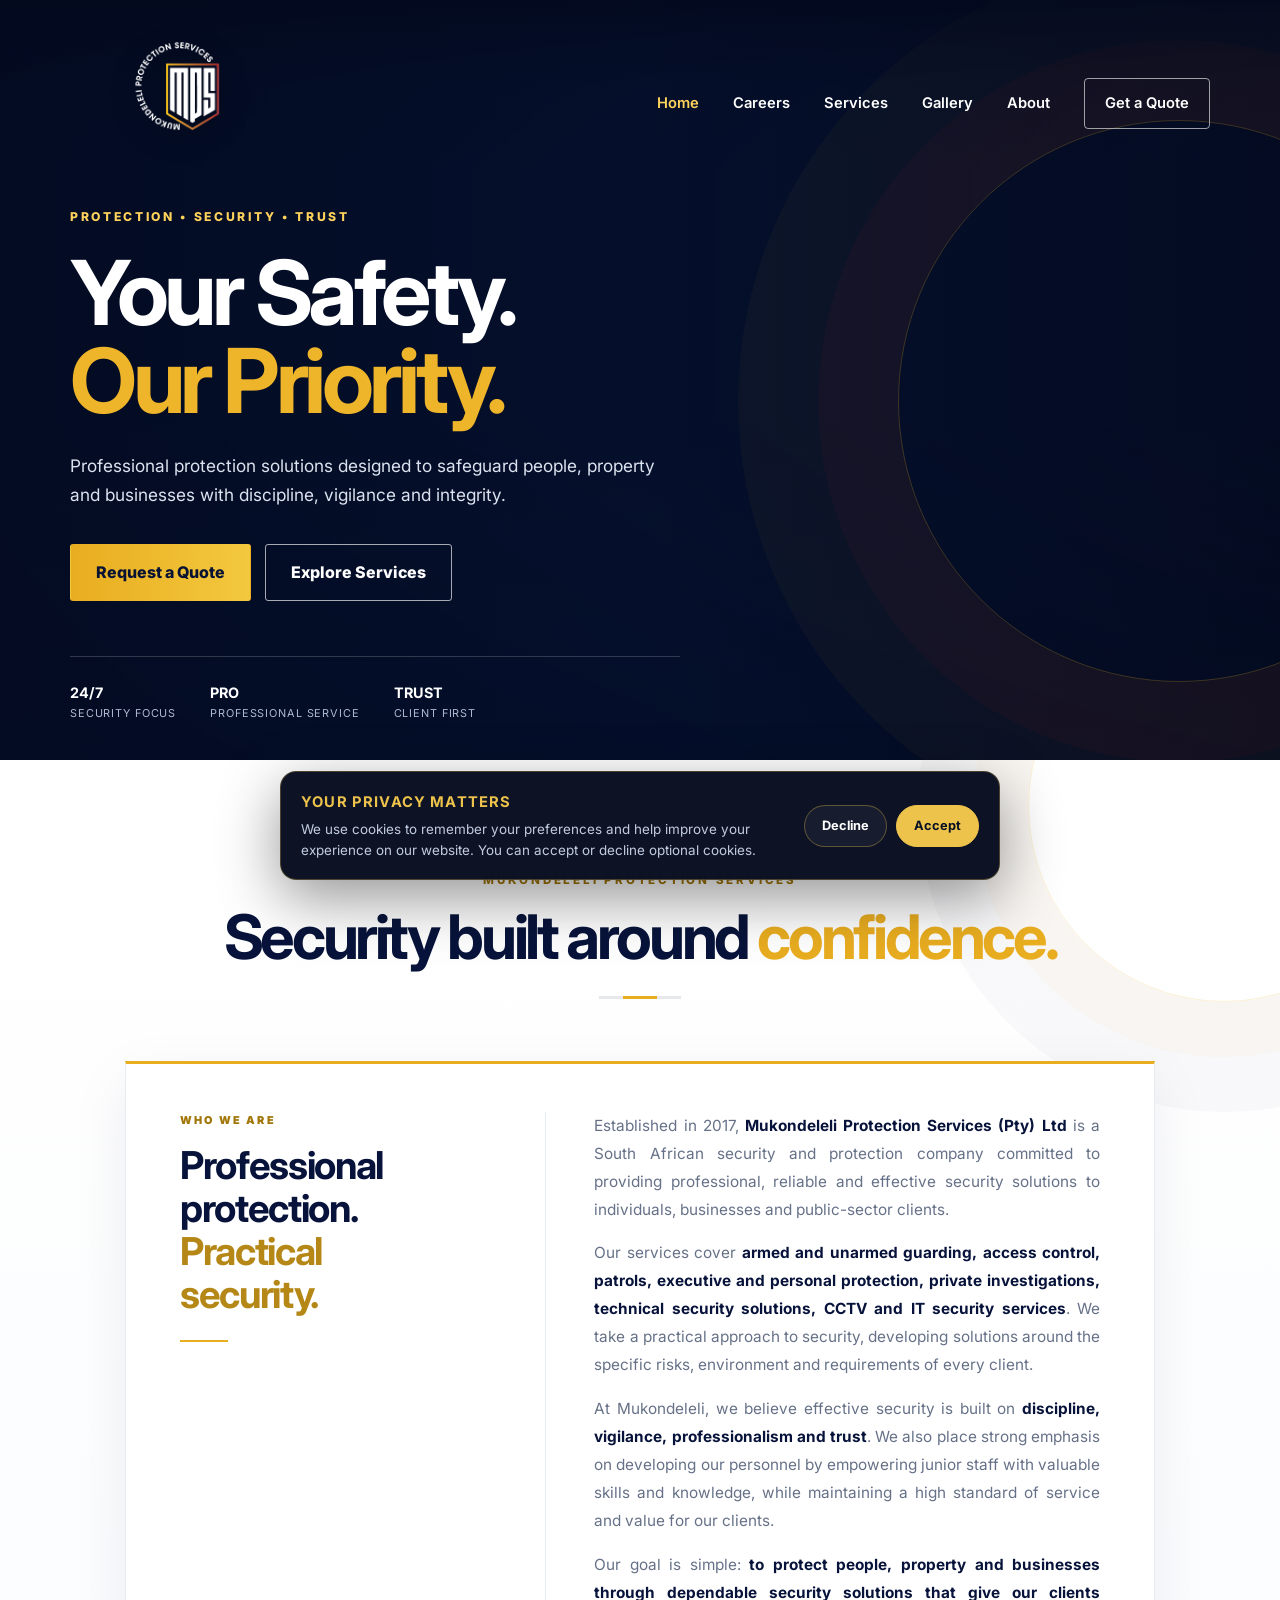
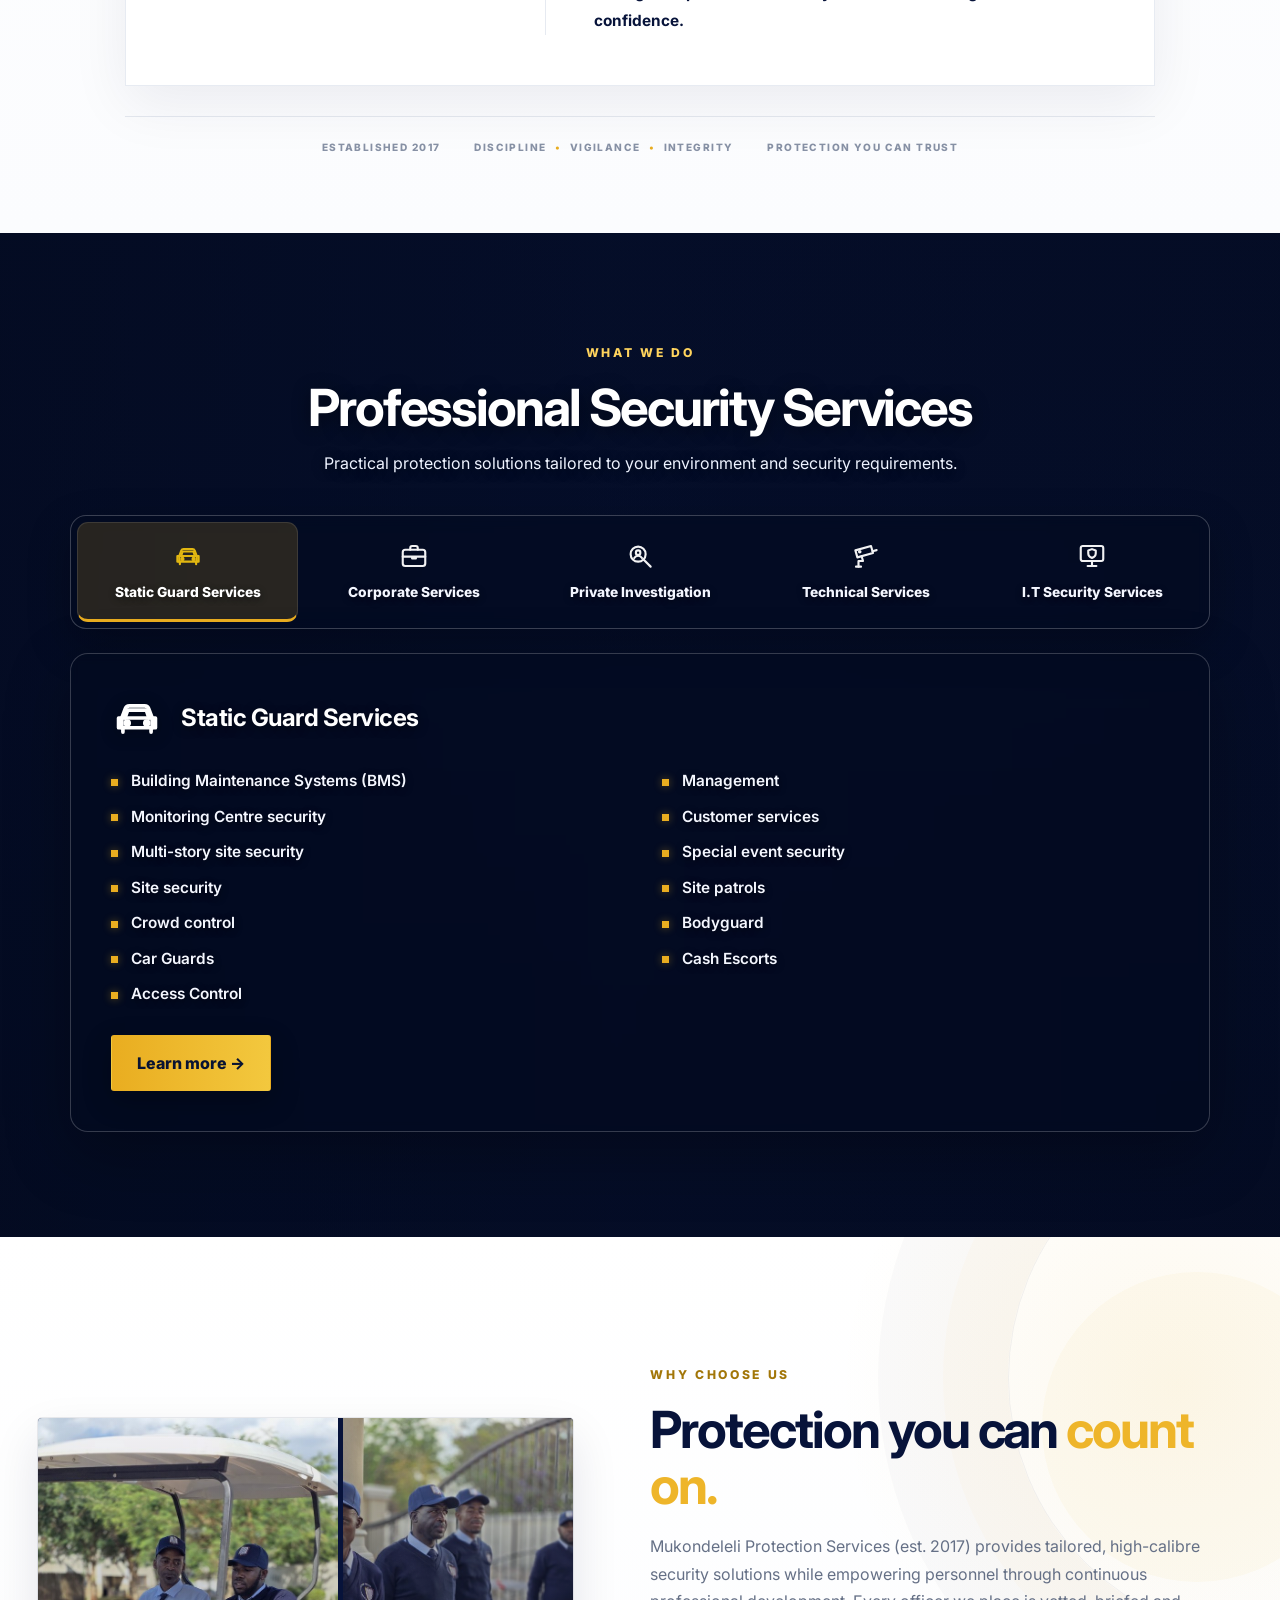
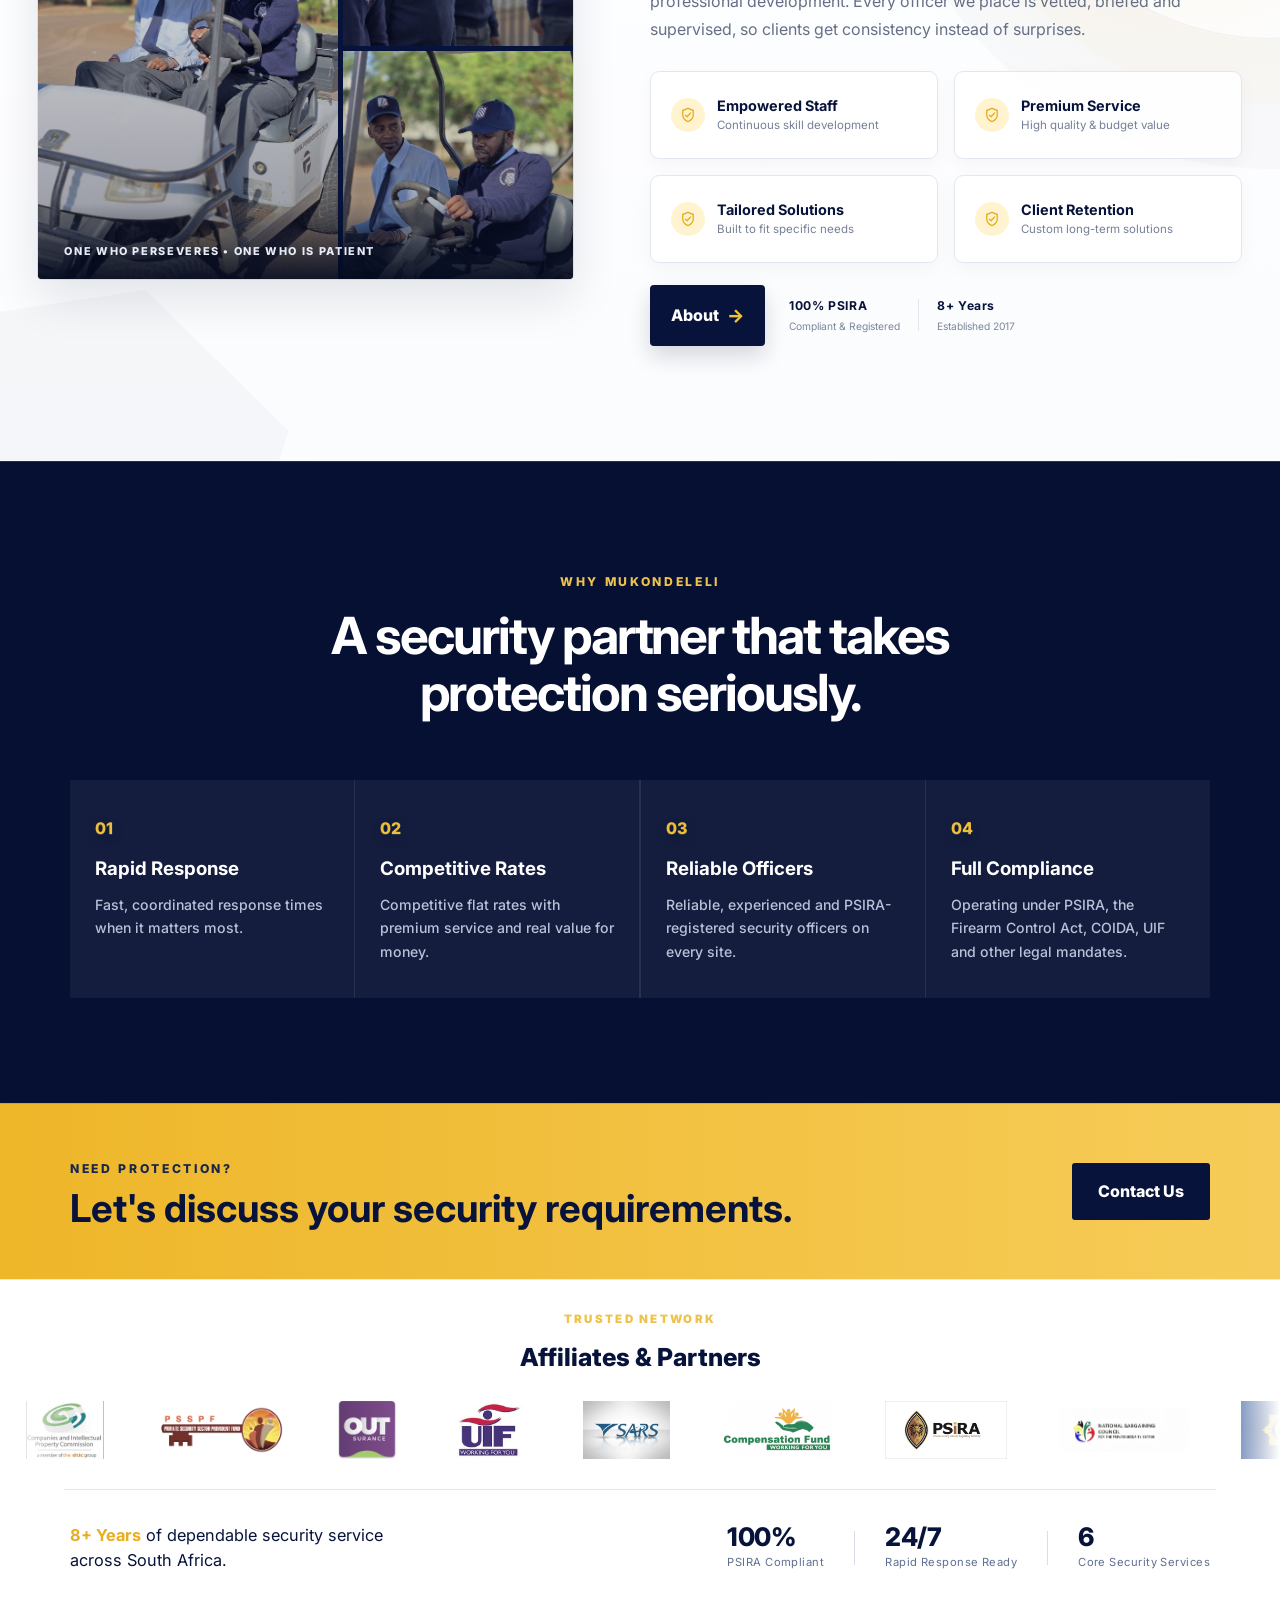
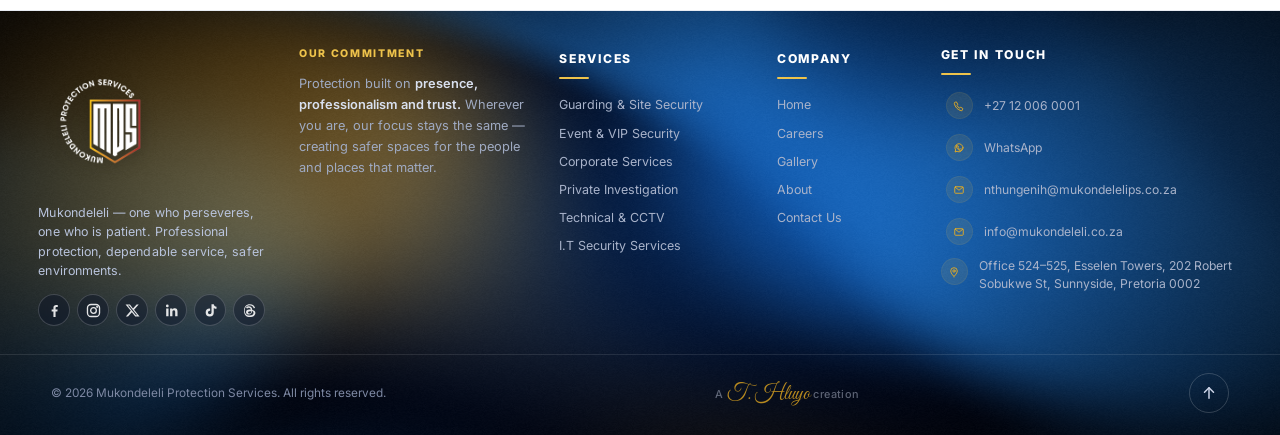
==== commit de15b766: "Add company profile, Kamhlushwa branch office and footer signature Co-Authored-By: Claude Opus 5.5 <" ====
--- a/index.html
+++ b/index.html
@@ -16,8 +16,8 @@
 <link href="favicon-180.png" rel="apple-touch-icon"/>
 <link href="https://fonts.googleapis.com" rel="preconnect"/>
 <link crossorigin="" href="https://fonts.gstatic.com" rel="preconnect"/>
-<link href="https://fonts.googleapis.com/css2?family=Inter:wght@400;500;600;700;800&amp;display=swap" rel="stylesheet"/>
-<link href="styles.css?v=20261029h" rel="stylesheet"/>
+<link href="https://fonts.googleapis.com/css2?family=Great+Vibes&amp;family=Inter:wght@400;500;600;700;800&amp;display=swap" rel="stylesheet"/>
+<link href="styles.css?v=20261029k" rel="stylesheet"/>
 </head>
 <body class="page-home">
 <header class="site-header">
@@ -374,6 +374,7 @@
 </div>
 <div class="container footer-bottom">
 <span>© <span id="year">2026</span> Mukondeleli Protection Services. All rights reserved.</span>
+<span class="footer-signature" title="Website by Terrence Hluyo">A <span class="footer-signature-name">T.&nbsp;Hluyo</span> creation</span>
 <button aria-label="Back to top" class="back-to-top" id="backToTop" type="button">
 <svg focusable="false" viewbox="0 0 24 24"><path d="M12 19V5"></path><path d="m6 11 6-6 6 6"></path></svg>
 </button>
--- a/styles.css
+++ b/styles.css
@@ -0,0 +1,1611 @@
+*{box-sizing:border-box;margin:0;padding:0}
+:root{--navy:#07133a;--navy2:#0c1d52;--gold:#e9ad20;--red:#d9212b;--white:#fff;--muted:#657086;--light:#f5f7fb}
+html{scroll-behavior:smooth}
+body{font-family:Inter,Arial,sans-serif;color:var(--navy);background:#fff;line-height:1.65}
+a{text-decoration:none;color:inherit}
+.container{width:min(1140px,92%);margin:auto}
+.container-wide{width:min(1600px,94%);margin:auto}
+.site-header{position:absolute;top:0;left:0;width:100%;z-index:10;background:linear-gradient(180deg,rgba(0,0,0,.48),transparent)}
+.navbar{height:92px;display:flex;align-items:center;justify-content:space-between}
+.brand img{width:175px;height:auto;filter:drop-shadow(0 4px 10px rgba(0,0,0,.35))}
+.nav-links{display:flex;align-items:center;gap:34px;color:#fff;font-weight:600;font-size:.92rem}
+.nav-links a{transition:.2s}.nav-links a:hover{color:#ffd45d}
+.nav-cta{padding:12px 20px;border:1px solid rgba(255,255,255,.6);border-radius:4px}
+.menu-toggle{display:none;background:none;border:0;color:#fff;font-size:28px}
+.hero{min-height:760px;position:relative;background:radial-gradient(circle at 75% 45%,#273d74,#050c22 58%);overflow:hidden}
+.hero:after{content:"";position:absolute;z-index:3;width:560px;height:560px;border:1px solid rgba(233,173,32,.25);border-radius:50%;right:-180px;top:120px;box-shadow:0 0 0 80px rgba(217,33,43,.04),0 0 0 160px rgba(233,173,32,.03)}
+.hero-bg{position:absolute;inset:0;z-index:1;overflow:hidden;background:#050c22}
+.hero-slide{position:absolute;inset:0;background-size:cover;background-position:center;opacity:0;filter:saturate(.7) brightness(.6) contrast(1.06);transform:scale(1.06);animation:heroSlideCycle 22s infinite;will-change:opacity,transform}
+.hero-slide:nth-child(1){animation-delay:0s}
+.hero-slide:nth-child(2){animation-delay:5.5s}
+.hero-slide:nth-child(3){animation-delay:11s}
+.hero-slide:nth-child(4){animation-delay:16.5s}
+@keyframes heroSlideCycle{
+  0%{opacity:0;transform:scale(1.06)}
+  4%{opacity:1}
+  22%{opacity:1}
+  28%{opacity:0;transform:scale(1.11)}
+  100%{opacity:0}
+}
+@media(prefers-reduced-motion:reduce){
+  .hero-slide{animation:none;opacity:0;transform:none}
+  .hero-slide:nth-child(1){opacity:1}
+}
+.hero-overlay{position:absolute;inset:0;z-index:2;background:linear-gradient(90deg,rgba(4,12,35,.90),rgba(5,17,48,.70),rgba(4,12,35,.42)),linear-gradient(0deg,rgba(3,9,28,.55),transparent 45%)}
+.hero-content{position:relative;z-index:4;min-height:760px;display:flex;align-items:center}
+.hero-copy{max-width:670px;color:#fff;padding-top:70px}
+.eyebrow,.section-label{font-size:.76rem;letter-spacing:.22em;font-weight:800}
+.eyebrow{color:#ffd35c}
+.hero h1{font-size:clamp(3.4rem,7vw,6rem);line-height:.98;letter-spacing:-.05em;margin:20px 0 28px}
+.hero h1 span,.about-copy h2 span,.intro h2 span{color:#eeb52a}
+.hero p{font-size:1.08rem;max-width:610px;color:#dce2ef}
+.hero-buttons{display:flex;gap:14px;margin-top:35px;flex-wrap:wrap}
+.btn{display:inline-flex;align-items:center;justify-content:center;padding:14px 25px;border-radius:3px;font-weight:800;border:1px solid transparent;cursor:pointer;transition:.2s}
+.btn-primary{background:linear-gradient(90deg,var(--gold),#f3c83e);color:#081333}
+.btn-primary:hover{transform:translateY(-2px);box-shadow:0 10px 24px rgba(0,0,0,.18)}
+.btn-outline{border-color:rgba(255,255,255,.65);color:#fff}.btn-outline:hover{background:#fff;color:var(--navy)}
+.hero-trust{display:flex;gap:34px;margin-top:55px;padding-top:24px;border-top:1px solid rgba(255,255,255,.18)}
+.hero-trust div{display:flex;flex-direction:column}.hero-trust strong{font-size:.9rem;color:#fff}.hero-trust span{font-size:.68rem;color:#aeb9cf;text-transform:uppercase;letter-spacing:.08em}
+.intro{padding:90px 0;background:#fff}.intro-grid{display:grid;grid-template-columns:1fr 1fr;gap:70px;align-items:end}
+.section-label{color:#a27608}.intro h2,.section-heading h2,.about-copy h2,.contact-info h2{font-size:clamp(2.2rem,4vw,3.6rem);line-height:1.1;letter-spacing:-.04em;margin-top:14px}
+.intro p{font-size:1.05rem;color:var(--muted);max-width:500px}
+.section{padding:105px 0}.services{background:var(--light)}
+.section-heading{text-align:center;max-width:700px;margin:0 auto 55px}.section-heading p{color:var(--muted);margin-top:15px}
+.service-grid{display:grid;grid-template-columns:repeat(3,1fr);gap:20px}
+.service-card{background:#fff;padding:35px;border:1px solid #e5e9f1;min-height:275px;position:relative;transition:.25s}
+.service-card:hover{transform:translateY(-6px);box-shadow:0 20px 45px rgba(7,19,58,.10);border-top:3px solid var(--gold)}
+.service-icon{font-size:1.9rem;color:var(--red);margin-bottom:20px}.service-card h3{font-size:1.25rem;margin-bottom:10px}.service-card p{color:var(--muted);font-size:.93rem}.service-card a{display:inline-block;margin-top:18px;color:var(--navy);font-weight:800;font-size:.82rem}
+.about{background:#fff}.about-grid{display:grid;grid-template-columns:.95fr 1.05fr;gap:85px;gap:clamp(50px,6vw,110px);align-items:center}
+.about-visual{min-height:500px;position:relative;overflow:hidden;border:1px solid rgba(7,19,58,.08)}
+.about-collage{position:absolute;inset:0;display:grid;grid-template-columns:1.3fr 1fr;grid-template-rows:1fr 1fr;gap:5px;background:#07133a}
+.collage-tile{position:relative;background-size:cover;background-position:center;filter:saturate(.92) contrast(1.03)}
+.collage-tile:after{content:"";position:absolute;inset:0;background:linear-gradient(180deg,rgba(7,19,58,.05),rgba(5,12,34,.45) 100%)}
+.tile-a{grid-row:1/3;grid-column:1}
+.tile-b{grid-row:1;grid-column:2}
+.tile-c{grid-row:2;grid-column:2}
+.about-visual:before{content:"";position:absolute;z-index:2;width:230px;height:265px;border:2px solid rgba(233,173,32,.55);clip-path:polygon(50% 0,100% 18%,100% 73%,50% 100%,0 73%,0 18%);right:-55px;bottom:-45px;pointer-events:none}
+.collage-badge{position:absolute;z-index:3;top:22px;left:22px;background:#07133a;border:1.5px solid var(--gold);color:#fff;font-weight:900;letter-spacing:-.04em;font-size:1.15rem;padding:9px 16px}
+.collage-caption{position:absolute;z-index:3;bottom:0;left:0;right:0;padding:40px 26px 18px;background:linear-gradient(0deg,rgba(4,10,30,.88),transparent);color:#e7ecf6;letter-spacing:.15em;font-size:.68rem;font-weight:800}
+.about-copy>p{color:var(--muted);margin-top:20px;max-width:620px}.check-list{margin-top:25px;display:grid;gap:10px;font-weight:600;font-size:.9rem}
+.why-us{background:linear-gradient(135deg,#061033,#0b1c4b);color:#fff;position:relative;isolation:isolate;overflow:hidden}.section-heading.light .section-label{color:#eec34b}.section-heading.light h2{max-width:780px;margin-left:auto;margin-right:auto}.values-grid{display:grid;grid-template-columns:repeat(4,1fr);gap:1px;background:rgba(255,255,255,.14);margin-top:60px}.values-grid>div{padding:35px 25px;background:rgba(6,16,51,.9)}.values-grid span{color:#efbe38;font-weight:800;text-shadow:0 1px 0 rgba(255,255,255,.12),0 4px 10px rgba(0,0,0,.35)}.values-grid h3{margin:13px 0 8px}.values-grid p{color:#b8c3d9;font-size:.88rem}
+
+/* Ambient looping video background, same treatment as the Services section */
+.why-us-video-bg{position:absolute;inset:0;z-index:-3;overflow:hidden;background:#061033}
+.why-us-video-bg video{width:100%;height:100%;display:block;object-fit:cover;object-position:center center;filter:saturate(.85) contrast(1.05) brightness(.55);transform:scale(1.02)}
+.why-us-video-overlay{position:absolute;inset:0;z-index:-2;pointer-events:none;background:
+    linear-gradient(135deg,rgba(6,16,51,.93) 0%,rgba(11,28,75,.82) 50%,rgba(6,16,51,.93) 100%),
+    linear-gradient(180deg,rgba(3,9,28,.25) 0%,rgba(3,9,28,.1) 40%,rgba(3,9,28,.4) 100%)}
+.why-us-content{position:relative;z-index:2}
+@media(max-width:900px){
+  .why-us-video-overlay{background:linear-gradient(180deg,rgba(6,16,51,.92),rgba(6,16,51,.88))}
+}
+@media(prefers-reduced-motion:reduce){
+  .why-us-video-bg video{display:none}
+}
+
+/* Simple horizontal divider between sections (no gradient blend) */
+.why-us{border-top:1px solid rgba(233,173,32,.18)}
+.cta-banner{border-top:1px solid rgba(7,19,58,.12)}
+.cta-banner{background:linear-gradient(90deg,#eeb629,#f6cc58);padding:50px 0}.cta-inner{display:flex;justify-content:space-between;align-items:center;gap:30px}.cta-banner .section-label{color:#18264b}.cta-banner h2{font-size:clamp(1.8rem,3vw,2.7rem);line-height:1.1;margin-top:7px}.cta-banner .btn{background:#07133a;color:#fff}
+.contact{background:#f7f8fb}.contact-grid{display:grid;grid-template-columns:.9fr 1.1fr;gap:80px}.contact-info>p{color:var(--muted);margin-top:18px;max-width:500px}.contact-details{margin-top:35px;display:grid;gap:18px}.contact-details div{display:flex;flex-direction:column}.contact-details strong{font-size:.76rem;text-transform:uppercase;letter-spacing:.1em;color:#9a7110}.contact-details span{font-weight:600}
+.contact-form{background:#fff;padding:35px;box-shadow:0 18px 50px rgba(7,19,58,.08);display:grid;grid-template-columns:1fr 1fr;gap:18px}
+.contact-form label{font-size:.78rem;font-weight:800;display:flex;flex-direction:column;gap:7px}.contact-form label.full{grid-column:1/-1}
+input,select,textarea{font:inherit;border:1px solid #dce1ea;padding:13px 14px;outline:none;background:#fff;color:#17223f;border-radius:2px}
+input:focus,select:focus,textarea:focus{border-color:#b88b1b;box-shadow:0 0 0 3px rgba(233,173,32,.12)}
+.contact-form button{width:max-content}.form-note{grid-column:1/-1;color:#16733d;font-size:.85rem}
+footer{background:#050d26;color:#c7d0e1}
+@media(max-width:850px){.nav-links{display:none;position:absolute;top:80px;left:4%;right:4%;padding:20px;background:#07133a;flex-direction:column;align-items:stretch;gap:0}.nav-links.open{display:flex}.nav-links a{padding:13px 8px}.menu-toggle{display:block}.intro-grid,.about-grid,.contact-grid{grid-template-columns:1fr;gap:40px}.service-grid{grid-template-columns:repeat(2,1fr)}.values-grid{grid-template-columns:repeat(2,1fr)}.about-visual{min-height:380px}}
+@media(max-width:560px){.hero{min-height:700px}.hero-content{min-height:700px}.hero h1{font-size:3.2rem}.hero-trust{gap:18px}.service-grid,.values-grid,.contact-form{grid-template-columns:1fr}.contact-form label.full,.form-note{grid-column:auto}.cta-inner{align-items:flex-start;flex-direction:column}.section{padding:75px 0}.intro{padding:70px 0}}
+
+
+/* Updated transparent logo treatment */
+.site-header{
+  background:linear-gradient(180deg,rgba(3,9,28,.72),rgba(3,9,28,.12),transparent);
+}
+
+.navbar{
+  height:170px;
+  align-items:flex-start;
+  padding-top:16px;
+}
+
+.brand{
+  display:flex;
+  align-items:center;
+  justify-content:flex-start;
+  width:225px;
+  height:145px;
+  overflow:visible;
+  flex-shrink:0;
+}
+
+.brand img{
+  width:220px;
+  height:140px;
+  object-fit:contain;
+  object-position:center;
+  display:block;
+  filter:drop-shadow(0 7px 14px rgba(0,0,0,.35));
+}
+
+/* The navigation is vertically centred beside the complete logo. */
+.nav-links{
+  min-height:140px;
+  padding-top:35px;
+}
+
+.hero-content{
+  padding-top:95px;
+}
+
+.footer-logo{
+  width:180px;
+  height:120px;
+  object-fit:contain;
+  object-position:left center;
+  filter:drop-shadow(0 4px 8px rgba(0,0,0,.3));
+  opacity:1;
+}
+
+/* Active nav state */
+.nav-links a.active{color:#ffd45d}
+
+/* Focus visibility (accessibility) */
+a:focus-visible,button:focus-visible,input:focus-visible,select:focus-visible,textarea:focus-visible{
+  outline:2px solid var(--gold);
+  outline-offset:3px;
+}
+
+/* Interior page hero (About, Services, Careers, Gallery, Contact) */
+.page-hero{
+  position:relative;
+  min-height:420px;
+  display:flex;
+  align-items:flex-end;
+  overflow:hidden;
+  background:linear-gradient(100deg,rgba(4,12,35,.94),rgba(5,17,48,.82) 55%,rgba(4,12,35,.55)),radial-gradient(circle at 82% 20%,#28407a,#050c22 60%);
+  padding-top:170px;
+}
+.page-hero:after{
+  content:"";
+  position:absolute;
+  width:420px;height:420px;
+  border:1px solid rgba(233,173,32,.22);
+  border-radius:50%;
+  right:-140px;top:-120px;
+  box-shadow:0 0 0 70px rgba(217,33,43,.035),0 0 0 140px rgba(233,173,32,.03);
+}
+.page-hero-content{position:relative;z-index:2;color:#fff;padding-bottom:60px;max-width:760px}
+.page-hero h1{font-size:clamp(2.6rem,5vw,4.2rem);line-height:1.02;letter-spacing:-.04em;margin:16px 0 14px}
+.page-hero p{color:#dce2ef;font-size:1.05rem;max-width:600px}
+.breadcrumb{display:flex;gap:8px;align-items:center;font-size:.78rem;color:#b9c2da;margin-top:18px;font-weight:600}
+.breadcrumb a:hover{color:#ffd45d}
+.breadcrumb span{color:#5a6690}
+
+/* Mission / Vision / Value pillar cards */
+.pillar-grid{display:grid;grid-template-columns:repeat(3,1fr);gap:20px;margin-top:55px}
+.pillar-card{background:#fff;border:1px solid #e5e9f1;padding:38px 32px;position:relative}
+.pillar-card:before{content:"";position:absolute;top:0;left:0;width:100%;height:3px;background:linear-gradient(90deg,var(--gold),var(--red))}
+.pillar-card h3{font-size:1.2rem;margin-bottom:12px}
+.pillar-card p{color:var(--muted);font-size:.94rem}
+
+/* Services: tabbed categories (pure CSS, no JS) */
+.tab-input{position:absolute;opacity:0;pointer-events:none}
+.services{position:relative;overflow:hidden}
+.service-tabs{position:relative;z-index:1;isolation:isolate;overflow:hidden;border-radius:22px;padding:24px 24px 36px;background:rgba(7,19,58,.08);box-shadow:0 24px 70px rgba(7,19,58,.12)}
+.services-video-bg{position:absolute;inset:0;z-index:-3;overflow:hidden;background:var(--navy)}
+.services-video-bg video{width:100%;height:100%;display:block;object-fit:cover;object-position:center center;filter:saturate(.72) contrast(1.08);transform:scale(1.02)}
+.services-video-overlay{position:absolute;inset:0;z-index:-2;pointer-events:none;background:linear-gradient(105deg,rgba(7,19,58,.92) 0%,rgba(7,19,58,.72) 42%,rgba(7,19,58,.48) 100%)}
+.tab-nav{position:relative;z-index:2;background:rgba(255,255,255,.93);border:1px solid rgba(255,255,255,.65);border-radius:14px;padding:4px;margin-bottom:30px;box-shadow:0 12px 35px rgba(0,0,0,.12)}
+.tab-nav label{border-radius:10px}
+.tab-nav label:hover{background:rgba(233,173,32,.08)}
+.tab-panel{position:relative;z-index:2;background:rgba(255,255,255,.94);border:1px solid rgba(255,255,255,.7);border-radius:16px;padding:34px;box-shadow:0 18px 45px rgba(0,0,0,.14)}
+@media(prefers-reduced-motion:reduce){.services-video-bg video{animation:none}}
+@media(max-width:900px){.service-tabs{padding:14px 14px 24px}.services-video-overlay{background:rgba(7,19,58,.78)}.tab-nav{overflow-x:auto;justify-content:flex-start}.tab-nav label{min-width:150px}.tab-panel{padding:25px 20px}}
+.tab-nav{display:flex;width:100%;border-bottom:1px solid #e5e9f1;margin-bottom:44px}
+.tab-nav label{flex:1;display:flex;flex-direction:column;align-items:center;gap:10px;text-align:center;padding:20px 10px;font-weight:800;font-size:.86rem;color:var(--muted);cursor:pointer;border-bottom:3px solid transparent;transition:.2s;user-select:none}
+.tab-nav label:hover{color:var(--navy)}
+.tab-icon{width:30px;height:30px;color:var(--muted);object-fit:contain;transition:.2s}
+.tab-nav label:hover .tab-icon{color:var(--gold)}
+.panel-head{display:flex;align-items:center;gap:18px;margin-bottom:26px}
+.panel-icon{width:52px;height:52px;color:var(--gold);flex-shrink:0;object-fit:contain}
+.panel-head h3{font-size:1.5rem;letter-spacing:-.02em;color:var(--navy)}
+.tab-panel{display:none}
+.service-list{list-style:none;display:grid;grid-template-columns:1fr 1fr;gap:14px 44px;font-weight:600;font-size:.96rem;color:var(--navy)}
+.service-list li{position:relative;padding-left:20px;line-height:1.4}
+.service-list li:before{content:"";position:absolute;left:0;top:.55em;width:7px;height:7px;background:var(--gold)}
+#tab-static:checked ~ .tab-nav label[for="tab-static"],
+#tab-corp:checked ~ .tab-nav label[for="tab-corp"],
+#tab-inv:checked ~ .tab-nav label[for="tab-inv"],
+#tab-tech:checked ~ .tab-nav label[for="tab-tech"],
+#tab-it:checked ~ .tab-nav label[for="tab-it"]{color:var(--navy);border-bottom-color:var(--gold)}
+#tab-static:checked ~ .tab-nav label[for="tab-static"] .tab-icon,
+#tab-corp:checked ~ .tab-nav label[for="tab-corp"] .tab-icon,
+#tab-inv:checked ~ .tab-nav label[for="tab-inv"] .tab-icon,
+#tab-tech:checked ~ .tab-nav label[for="tab-tech"] .tab-icon,
+#tab-it:checked ~ .tab-nav label[for="tab-it"] .tab-icon{color:var(--gold)}
+#tab-static:checked ~ .panel-static,
+#tab-corp:checked ~ .panel-corp,
+#tab-inv:checked ~ .panel-inv,
+#tab-tech:checked ~ .panel-tech,
+#tab-it:checked ~ .panel-it{display:block}
+@media(max-width:700px){
+  .tab-nav{flex-wrap:wrap}
+  .tab-nav label{flex:1 1 33%}
+}
+@media(max-width:560px){
+  .service-list{grid-template-columns:1fr}
+  .tab-nav label{padding:12px 6px;font-size:.74rem}
+  .tab-icon{width:24px;height:24px}
+  .panel-icon{width:40px;height:40px}
+  .panel-head h3{font-size:1.2rem}
+}
+
+/* Numbered process / how-we-work steps (genuine sequence) */
+.process-list{margin-top:55px;display:grid;gap:0}
+.process-step{display:grid;grid-template-columns:90px 1fr;gap:28px;padding:32px 0;border-top:1px solid #e5e9f1}
+.process-step:last-child{border-bottom:1px solid #e5e9f1}
+.process-step .step-num{font-size:2.4rem;font-weight:800;color:transparent;-webkit-text-stroke:1.5px var(--gold);letter-spacing:-.03em}
+.process-step h3{font-size:1.2rem;margin-bottom:8px}
+.process-step p{color:var(--muted);font-size:.94rem;max-width:620px}
+
+/* Careers: job openings */
+.job-grid{display:grid;gap:18px;margin-top:55px}
+.job-card{background:#fff;border:1px solid #e5e9f1;padding:30px 34px;display:flex;justify-content:space-between;align-items:center;gap:24px;flex-wrap:wrap;transition:.25s}
+.job-card:hover{border-color:#e9ad2055;box-shadow:0 16px 40px rgba(7,19,58,.08)}
+.job-card h3{font-size:1.15rem;margin-bottom:6px}
+.job-meta{display:flex;gap:14px;flex-wrap:wrap;font-size:.8rem;color:var(--muted);font-weight:600}
+.job-meta span{display:flex;align-items:center;gap:6px}
+.job-card .btn{flex-shrink:0}
+.benefits-grid{display:grid;grid-template-columns:repeat(4,1fr);gap:1px;background:rgba(255,255,255,.14);margin-top:60px}
+.benefits-grid>div{padding:35px 25px;background:rgba(6,16,51,.9)}
+.benefits-grid span{font-size:1.7rem}
+.benefits-grid h3{margin:13px 0 8px;font-size:1.05rem}
+.benefits-grid p{color:#b8c3d9;font-size:.88rem}
+.requirements-list{margin-top:20px;display:grid;gap:10px;font-weight:600;font-size:.92rem;color:var(--navy)}
+
+/* Gallery */
+.gallery-grid{display:grid;grid-template-columns:repeat(3,1fr);gap:22px;margin-top:55px}
+.gallery-tile{position:relative;aspect-ratio:4/5;overflow:hidden;background:linear-gradient(150deg,var(--tile-a,#0c1d52),var(--tile-b,#07133a));display:flex;align-items:flex-end;padding:26px;transition:.3s}
+.gallery-tile:hover{transform:translateY(-6px)}
+.gallery-tile:before{content:"";position:absolute;inset:0;background:linear-gradient(0deg,rgba(3,9,28,.82),rgba(3,9,28,0) 55%)}
+.gallery-tile .mark{position:absolute;top:24px;right:26px;width:46px;height:46px;border:1.5px solid rgba(255,255,255,.55);clip-path:polygon(50% 0,100% 18%,100% 73%,50% 100%,0 73%,0 18%)}
+.gallery-caption{position:relative;z-index:1;color:#fff}
+.gallery-caption strong{display:block;font-size:1.02rem;margin-bottom:4px}
+.gallery-caption span{font-size:.76rem;color:#c6cfe6;letter-spacing:.06em;text-transform:uppercase;font-weight:700}
+.gallery-note{margin-top:30px;color:var(--muted);font-size:.88rem;text-align:center}
+
+/* Contact map */
+.map-wrap{margin-top:60px;border:1px solid #e5e9f1;filter:grayscale(.15)}
+.map-wrap iframe{display:block;width:100%;height:380px;border:0}
+
+/* Scroll reveal (single orchestrated entrance, respects reduced motion) */
+.reveal{opacity:0;transform:translateY(18px);transition:opacity .7s ease,transform .7s ease}
+.reveal.is-visible{opacity:1;transform:translateY(0)}
+
+/* Homepage only: noticeably more movement than the rest of the site */
+body.page-home .reveal{transform:translateY(46px) scale(.97);transition:opacity .8s ease,transform .8s cubic-bezier(.2,.7,.2,1)}
+body.page-home .reveal.is-visible{transform:translateY(0) scale(1)}
+
+/* Why Mukondeleli — staggered 3D entrance + interactive tilt on the value cards */
+.why-us{perspective:1700px}
+.why-us>.container{transition:transform .4s cubic-bezier(.2,.7,.2,1);transform-style:preserve-3d;will-change:transform}
+.values-grid{perspective:1400px}
+body.page-home .values-grid .reveal{transform:translateY(46px) scale(.97) rotateX(10deg);transform-origin:50% 100%}
+body.page-home .values-grid .reveal.is-visible{transform:translateY(0) scale(1) rotateX(0deg)}
+.values-grid .reveal:nth-child(1){transition-delay:0s}
+.values-grid .reveal:nth-child(2){transition-delay:.1s}
+.values-grid .reveal:nth-child(3){transition-delay:.2s}
+.values-grid .reveal:nth-child(4){transition-delay:.3s}
+.values-grid>div{
+  transition:transform .4s cubic-bezier(.2,.7,.2,1),box-shadow .4s ease,background-color .4s ease;
+  transform-style:preserve-3d;
+  will-change:transform;
+}
+.values-grid>div:hover{
+  background-color:#0c1d52;
+  box-shadow:0 24px 50px rgba(0,0,0,.38);
+  transform:translateY(-6px);
+}
+@media(prefers-reduced-motion:reduce){
+  body.page-home .values-grid .reveal{transform:none}
+  .values-grid>div{transition:none}
+  .values-grid>div:hover{transform:none}
+  .why-us>.container{transition:none}
+}
+@media(prefers-reduced-motion:reduce){
+  .reveal{opacity:1;transform:none;transition:none}
+  html{scroll-behavior:auto}
+}
+
+@media(max-width:850px){
+  .pillar-grid{grid-template-columns:1fr}
+  .benefits-grid{grid-template-columns:repeat(2,1fr)}
+  .gallery-grid{grid-template-columns:repeat(2,1fr)}
+  .process-step{grid-template-columns:60px 1fr}
+  .job-card{flex-direction:column;align-items:flex-start}
+}
+@media(max-width:560px){
+  .page-hero{min-height:360px;padding-top:130px}
+  .benefits-grid,.gallery-grid{grid-template-columns:1fr}
+  .pillar-card,.job-card{padding:26px 22px}
+}
+
+@media(max-width:850px){
+  .navbar{
+    height:105px;
+    align-items:center;
+    padding-top:8px;
+  }
+
+  .brand{
+    width:145px;
+    height:90px;
+  }
+
+  .brand img{
+    width:145px;
+    height:90px;
+  }
+
+  .nav-links{
+    min-height:auto;
+    padding-top:12px;
+    top:100px;
+  }
+
+  .hero-content{
+    padding-top:45px;
+  }
+}
+
+/* =========================================================
+   SERVICES VIDEO — FULL SECTION / CLEAR VISUAL TREATMENT
+   ========================================================= */
+.services{
+  position:relative;
+  isolation:isolate;
+  overflow:hidden;
+  min-height:760px;
+  padding-top:105px;
+  padding-bottom:105px;
+  background:#06102f;
+}
+.services-video-bg{
+  position:absolute;
+  inset:0;
+  z-index:-3;
+  overflow:hidden;
+  background:#06102f;
+}
+.services-video-bg video{
+  width:100%;
+  height:100%;
+  display:block;
+  object-fit:cover;
+  object-position:center center;
+  filter:saturate(.92) contrast(1.05) brightness(.86);
+  transform:scale(1.01);
+}
+.services-video-overlay{
+  position:absolute;
+  inset:0;
+  z-index:-2;
+  pointer-events:none;
+  background:
+    linear-gradient(90deg,rgba(3,10,31,.62) 0%,rgba(4,13,39,.40) 48%,rgba(3,9,28,.28) 100%),
+    linear-gradient(180deg,rgba(3,9,28,.32) 0%,rgba(3,9,28,.20) 45%,rgba(3,9,28,.50) 100%);
+}
+.services-content{position:relative;z-index:2}
+.services-heading{max-width:760px;color:#fff;margin-bottom:38px}
+.services-heading .section-label{color:#ffd45d}
+.services-heading h2{color:#fff;text-shadow:0 3px 18px rgba(0,0,0,.45)}
+.services-heading p{color:#eef3ff;text-shadow:0 2px 12px rgba(0,0,0,.55)}
+
+.service-tabs{
+  position:relative;
+  z-index:1;
+  overflow:visible;
+  padding:0;
+  background:transparent;
+  box-shadow:none;
+  border-radius:0;
+}
+.service-tabs .tab-nav{
+  display:flex;
+  width:100%;
+  margin-bottom:24px;
+  padding:6px;
+  gap:5px;
+  border:1px solid rgba(255,255,255,.22);
+  border-radius:16px;
+  background:rgba(3,10,31,.52);
+  backdrop-filter:blur(7px);
+  -webkit-backdrop-filter:blur(7px);
+  box-shadow:0 16px 42px rgba(0,0,0,.25);
+}
+.service-tabs .tab-nav label{
+  flex:1;
+  min-width:0;
+  color:#f3f6ff;
+  border:1px solid transparent;
+  border-bottom:3px solid transparent;
+  border-radius:11px;
+  padding:18px 10px 16px;
+  text-shadow:0 2px 7px rgba(0,0,0,.45);
+}
+.service-tabs .tab-nav label:hover{
+  color:#fff;
+  background:rgba(255,255,255,.09);
+}
+.service-tabs .tab-icon{
+  filter:brightness(0) saturate(100%) invert(100%);
+  opacity:.95;
+}
+#tab-static:checked ~ .tab-nav label[for="tab-static"],
+#tab-corp:checked ~ .tab-nav label[for="tab-corp"],
+#tab-inv:checked ~ .tab-nav label[for="tab-inv"],
+#tab-tech:checked ~ .tab-nav label[for="tab-tech"],
+#tab-it:checked ~ .tab-nav label[for="tab-it"]{
+  color:#fff;
+  background:rgba(233,173,32,.16);
+  border-color:rgba(255,255,255,.10);
+  border-bottom-color:#e9ad20;
+}
+#tab-static:checked ~ .tab-nav label[for="tab-static"] .tab-icon,
+#tab-corp:checked ~ .tab-nav label[for="tab-corp"] .tab-icon,
+#tab-inv:checked ~ .tab-nav label[for="tab-inv"] .tab-icon,
+#tab-tech:checked ~ .tab-nav label[for="tab-tech"] .tab-icon,
+#tab-it:checked ~ .tab-nav label[for="tab-it"] .tab-icon{
+  filter:brightness(0) saturate(100%) invert(76%) sepia(91%) saturate(1050%) hue-rotate(355deg) brightness(97%) contrast(91%);
+}
+
+.service-tabs .tab-panel{
+  background:rgba(3,10,31,.54);
+  border:1px solid rgba(255,255,255,.20);
+  border-radius:18px;
+  padding:38px 40px 40px;
+  box-shadow:0 22px 65px rgba(0,0,0,.28);
+  backdrop-filter:blur(5px);
+  -webkit-backdrop-filter:blur(5px);
+}
+.service-tabs .panel-head h3{color:#fff;text-shadow:0 2px 10px rgba(0,0,0,.5)}
+.service-tabs .panel-icon{
+  filter:brightness(0) saturate(100%) invert(76%) sepia(91%) saturate(1050%) hue-rotate(355deg) brightness(97%) contrast(91%);
+  filter:drop-shadow(0 3px 8px rgba(0,0,0,.35));
+}
+.service-tabs .service-list{color:#f4f7ff;text-shadow:0 2px 7px rgba(0,0,0,.5)}
+.service-tabs .service-list li:before{background:#e9ad20;box-shadow:0 0 8px rgba(233,173,32,.45)}
+.service-tabs .btn-primary{box-shadow:0 10px 28px rgba(0,0,0,.28)}
+
+@media(max-width:900px){
+  .services{min-height:720px;padding-top:80px;padding-bottom:80px}
+  .services-video-overlay{background:linear-gradient(90deg,rgba(3,10,31,.70),rgba(3,10,31,.46))}
+  .service-tabs .tab-nav{overflow-x:auto;justify-content:flex-start}
+  .service-tabs .tab-nav label{min-width:155px}
+}
+@media(max-width:700px){
+  .services{padding-top:70px;padding-bottom:70px}
+  .service-tabs .tab-nav{flex-wrap:nowrap}
+  .service-tabs .tab-panel{padding:28px 22px 30px}
+}
+@media(max-width:560px){
+  .services{min-height:800px}
+  .service-tabs .tab-nav label{min-width:135px;padding:13px 7px;font-size:.74rem}
+  .service-tabs .tab-panel{padding:24px 18px 28px}
+}
+
+/* Homepage company introduction */
+.intro-copy {
+  max-width: 820px;
+}
+.intro-copy p {
+  margin: 0 0 14px;
+  line-height: 1.75;
+}
+.intro-copy p:last-child {
+  margin-bottom: 0;
+}
+.intro-copy strong {
+  color: var(--navy);
+}
+@media (max-width: 900px) {
+  .intro-copy {
+    max-width: none;
+  }
+}
+
+/* Refined company introduction - aligned with the site's navy/gold visual language */
+.intro-modern{
+  position:relative;
+  padding:105px 0 78px;
+  background:linear-gradient(180deg,#ffffff 0%,#fbfcfe 100%);
+  overflow:hidden;
+}
+.intro-modern:before{
+  content:"";
+  position:absolute;
+  top:-150px;
+  right:-140px;
+  width:390px;
+  height:390px;
+  border:1px solid rgba(233,173,32,.18);
+  border-radius:50%;
+  box-shadow:0 0 0 55px rgba(233,173,32,.035),0 0 0 110px rgba(7,19,58,.025);
+  pointer-events:none;
+}
+.intro-heading{
+  position:relative;
+  text-align:center;
+  max-width:850px;
+  margin:0 auto 62px;
+  z-index:1;
+}
+.intro-heading .section-label{
+  display:inline-block;
+  color:#a27608;
+  font-size:.72rem;
+  letter-spacing:.24em;
+}
+.intro-heading h2{
+  margin:14px 0 0;
+  font-size:clamp(2.45rem,4.8vw,4.25rem);
+  line-height:1.03;
+  letter-spacing:-.055em;
+  color:var(--navy);
+}
+.intro-heading h2 span{color:var(--gold)}
+.intro-rule{
+  width:82px;
+  height:3px;
+  margin:27px auto 0;
+  background:rgba(7,19,58,.09);
+  position:relative;
+  overflow:visible;
+}
+.intro-rule span{
+  position:absolute;
+  left:50%;
+  top:0;
+  width:34px;
+  height:3px;
+  transform:translateX(-50%);
+  background:var(--gold);
+}
+.who-we-are{
+  position:relative;
+  display:grid;
+  grid-template-columns:.82fr 1.55fr;
+  gap:72px;
+  align-items:start;
+  max-width:1030px;
+  margin:0 auto;
+  padding:48px 54px 50px;
+  background:#fff;
+  border:1px solid #e7ebf2;
+  border-top:3px solid var(--gold);
+  box-shadow:0 18px 55px rgba(7,19,58,.07);
+  z-index:1;
+}
+.who-title{
+  position:relative;
+  padding-right:15px;
+}
+.who-kicker{
+  display:block;
+  color:#a27608;
+  font-size:.68rem;
+  font-weight:900;
+  letter-spacing:.2em;
+  margin-bottom:14px;
+}
+.who-title h3{
+  color:var(--navy);
+  font-size:clamp(1.8rem,3vw,2.65rem);
+  line-height:1.12;
+  letter-spacing:-.035em;
+  margin:0;
+}
+.who-title h3 span{color:#b48716}
+.who-accent{
+  width:48px;
+  height:2px;
+  background:var(--gold);
+  margin-top:24px;
+}
+.intro-modern .intro-copy{
+  max-width:none;
+  border-left:1px solid #e6eaf1;
+  padding-left:48px;
+}
+.intro-modern .intro-copy p{
+  margin:0 0 16px;
+  max-width:none;
+  font-size:.96rem;
+  line-height:1.82;
+  color:#667188;
+}
+.intro-modern .intro-copy p:last-child{margin-bottom:0}
+.intro-modern .intro-copy strong{color:var(--navy)}
+.intro-footer{
+  display:flex;
+  justify-content:center;
+  align-items:center;
+  flex-wrap:wrap;
+  gap:18px 34px;
+  margin:30px auto 0;
+  max-width:1030px;
+  padding-top:22px;
+  border-top:1px solid #e4e8ef;
+  color:#8791a5;
+  font-size:.63rem;
+  font-weight:800;
+  letter-spacing:.14em;
+}
+.intro-footer b{color:var(--gold);padding:0 5px}
+@media(max-width:850px){
+  .intro-modern{padding:82px 0 65px}
+  .intro-heading{margin-bottom:42px}
+  .who-we-are{grid-template-columns:1fr;gap:30px;padding:38px 34px}
+  .intro-modern .intro-copy{border-left:0;border-top:1px solid #e6eaf1;padding:30px 0 0}
+  .who-accent{margin-top:18px}
+}
+@media(max-width:560px){
+  .intro-modern{padding:68px 0 52px}
+  .intro-heading h2{font-size:2.45rem}
+  .who-we-are{padding:32px 24px}
+  .who-title h3{font-size:2rem}
+  .intro-modern .intro-copy p{font-size:.92rem;line-height:1.75}
+  .intro-footer{justify-content:flex-start;gap:10px 18px;line-height:1.5}
+}
+
+/* =========================================================
+   Why Choose Us — elevated feature treatment
+   ========================================================= */
+.about{
+  position:relative;
+  overflow:hidden;
+  background:
+    radial-gradient(circle at 92% 18%, rgba(233,173,32,.08), transparent 25%),
+    linear-gradient(180deg,#fff 0%,#fbfcfe 100%);
+}
+.about:before{
+  content:"";
+  position:absolute;
+  width:520px;
+  height:520px;
+  right:-250px;
+  top:-120px;
+  border:1px solid rgba(7,19,58,.055);
+  border-radius:50%;
+  box-shadow:0 0 0 65px rgba(233,173,32,.025),0 0 0 130px rgba(7,19,58,.018);
+  pointer-events:none;
+}
+.about:after{
+  content:"";
+  position:absolute;
+  left:-90px;
+  bottom:-180px;
+  width:360px;
+  height:360px;
+  background:rgba(7,19,58,.025);
+  transform:rotate(18deg);
+  clip-path:polygon(50% 0,100% 25%,100% 75%,50% 100%,0 75%,0 25%);
+  pointer-events:none;
+}
+.about-grid{position:relative;z-index:1}
+
+.about-visual{
+  border:0;
+  border-radius:4px;
+  overflow:visible;
+  min-height:500px;
+  min-height:clamp(460px,36vw,640px);
+  box-shadow:0 24px 60px rgba(7,19,58,.12);
+}
+.about-collage{
+  border-radius:4px;
+  overflow:hidden;
+  box-shadow:0 0 0 1px rgba(7,19,58,.08);
+}
+.about-visual:after{
+  content:"";
+  position:absolute;
+  z-index:-1;
+  left:20px;
+  top:20px;
+  width:100%;
+  height:100%;
+  border:1px solid rgba(233,173,32,.38);
+  border-radius:4px;
+  pointer-events:none;
+}
+.about-visual:before{
+  z-index:4;
+  width:180px;
+  height:205px;
+  right:-42px;
+  bottom:-34px;
+  border-color:rgba(233,173,32,.30);
+  opacity:.8;
+}
+
+/* Floating proof/stat cards add depth without changing the brand palette. */
+.about-visual .collage-badge{
+  top:22px;
+  left:22px;
+  padding:10px 15px;
+  border-radius:3px;
+  font-size:.9rem;
+  letter-spacing:.08em;
+  box-shadow:0 12px 28px rgba(0,0,0,.20);
+}
+
+
+.about-copy{
+  position:relative;
+  padding:18px 0 10px;
+}
+.about-copy-glow{
+  position:absolute;
+  width:310px;
+  height:310px;
+  right:-110px;
+  top:-70px;
+  border-radius:50%;
+  background:rgba(233,173,32,.045);
+  pointer-events:none;
+}
+.about-copy .section-label,
+.about-copy h2,
+.about-copy>p,
+.about-copy .check-list,
+.about-copy .about-actions{position:relative;z-index:1}
+.about-copy h2{font-size:clamp(2.35rem,4vw,3.65rem)}
+.about-copy>p{max-width:680px;line-height:1.72}
+
+.check-list{
+  margin-top:28px;
+  display:grid;
+  grid-template-columns:repeat(2,minmax(0,1fr));
+  gap:12px;
+  font-weight:400;
+  font-size:inherit;
+}
+.why-feature{
+  display:flex;
+  align-items:center;
+  gap:12px;
+  min-height:78px;
+  padding:13px 14px;
+  background:rgba(255,255,255,.92);
+  border:1px solid #e2e7ef;
+  border-radius:9px;
+  box-shadow:0 7px 20px rgba(7,19,58,.035);
+  transition:transform .22s ease,box-shadow .22s ease,border-color .22s ease;
+}
+.why-feature:hover{
+  transform:translateY(-3px);
+  border-color:rgba(233,173,32,.42);
+  box-shadow:0 13px 28px rgba(7,19,58,.08);
+}
+.why-feature-icon{
+  flex:0 0 31px;
+  width:31px;
+  height:31px;
+  display:grid;
+  place-items:center;
+  border-radius:50%;
+  background:#fff4cf;
+  color:var(--gold);
+}
+.why-feature-icon svg{width:17px;height:17px;fill:none;stroke:currentColor;stroke-width:1.8;stroke-linecap:round;stroke-linejoin:round}
+.why-feature strong{display:block;color:var(--navy);font-size:.82rem;line-height:1.25}
+.why-feature small{display:block;margin-top:3px;color:#758097;font-size:.66rem;line-height:1.3}
+
+.about-actions{
+  display:flex;
+  align-items:center;
+  gap:24px;
+  margin-top:22px;
+  flex-wrap:wrap;
+}
+.btn-about{
+  background:var(--navy);
+  color:#fff;
+  padding:14px 20px;
+  border-radius:4px;
+  box-shadow:0 10px 22px rgba(7,19,58,.16);
+}
+.btn-about span{color:#f2c238;font-size:1.15rem;margin-left:8px;transition:transform .2s ease}
+.btn-about:hover{background:#0c1d52;transform:translateY(-2px);box-shadow:0 14px 28px rgba(7,19,58,.22)}
+.btn-about:hover span{transform:translateX(4px)}
+.about-proof-group{display:flex;align-items:center;gap:18px;flex-wrap:wrap}
+.about-proof{display:flex;flex-direction:column;gap:1px}
+.about-proof strong{font-size:.76rem;color:var(--navy);letter-spacing:.05em}
+.about-proof span{font-size:.64rem;color:#7b869b}
+.about-proof-divider{width:1px;height:32px;background:#e2e7ef;flex-shrink:0}
+
+@media(min-width:1200px){
+  .check-list{gap:16px}
+  .why-feature{min-height:88px;padding:17px 20px}
+  .why-feature-icon{flex-basis:34px;width:34px;height:34px}
+  .why-feature-icon svg{width:18px;height:18px}
+  .why-feature strong{font-size:.9rem}
+  .why-feature small{font-size:.72rem}
+}
+@media(max-width:850px){
+  .about{overflow:hidden}
+  .about-visual{min-height:420px}
+  .about-visual:after{left:12px;top:12px}
+  .about-copy{padding-top:0}
+}
+@media(max-width:620px){
+  .check-list{grid-template-columns:1fr}
+  .about-visual{min-height:390px}
+  .about-visual:after{display:none}
+  .about-copy h2{font-size:2.55rem}
+  .about-actions{gap:16px}
+}
+
+/* ============ Footer (rebuilt) ============ */
+.footer-stats{background:#03081c;border-bottom:1px solid rgba(255,255,255,.08);padding:42px 0}
+.footer-stats-inner{display:flex;align-items:center;justify-content:space-between;gap:30px;flex-wrap:wrap}
+.footer-stats-lead{color:#fff;font-size:1.02rem;max-width:360px;line-height:1.5}
+.footer-stats-lead strong{color:var(--gold)}
+.footer-stats-row{display:flex;align-items:center;gap:30px}
+.footer-stat{display:flex;flex-direction:column;gap:3px}
+.footer-stat strong{font-size:1.6rem;font-weight:800;color:#fff;letter-spacing:-.02em;line-height:1}
+.footer-stat span{font-size:.7rem;color:#93a0c2;letter-spacing:.04em}
+.footer-stat-divider{width:1px;height:34px;background:rgba(255,255,255,.15)}
+
+.footer-main{display:grid;grid-template-columns:1.3fr 1fr 1fr 1.3fr;gap:50px;padding:70px 0 50px;align-items:start}
+
+.footer-brand p{font-size:.88rem;color:#a9b3ca;margin-top:16px;max-width:320px;line-height:1.65}
+.footer-social{display:flex;gap:10px;margin-top:24px}
+.footer-social a{width:38px;height:38px;border-radius:50%;border:1px solid rgba(255,255,255,.18);display:flex;align-items:center;justify-content:center;color:#cdd5e8;transition:.25s}
+.footer-social a:hover{border-color:var(--gold);color:var(--gold);background:rgba(233,173,32,.08);transform:translateY(-2px)}
+.footer-social svg{width:16px;height:16px;fill:none;stroke:currentColor;stroke-width:1.6;stroke-linecap:round;stroke-linejoin:round}
+
+.footer-col h4{color:#fff;font-size:.8rem;letter-spacing:.09em;text-transform:uppercase;margin-bottom:18px;font-weight:800}
+.footer-col a{display:block;color:#a9b3ca;font-size:.88rem;padding:7px 0;transition:.2s;text-decoration:none}
+.footer-col a:hover{color:var(--gold);padding-left:4px}
+
+.footer-contact-item{display:flex;align-items:center;gap:11px;color:#c7d0e1;font-size:.87rem;padding:7px 0;text-decoration:none;transition:.2s}
+a.footer-contact-item:hover{color:var(--gold)}
+.footer-contact-static{cursor:default}
+.footer-contact-icon{width:28px;height:28px;border-radius:50%;background:rgba(233,173,32,.12);display:flex;align-items:center;justify-content:center;flex-shrink:0;color:var(--gold)}
+.footer-contact-icon svg{width:14px;height:14px;fill:none;stroke:currentColor;stroke-width:1.8;stroke-linecap:round;stroke-linejoin:round}
+
+.footer-subscribe{margin-top:22px;padding-top:22px;border-top:1px solid rgba(255,255,255,.1)}
+.footer-subscribe label{display:block;font-size:.72rem;text-transform:uppercase;letter-spacing:.08em;color:#93a0c2;margin-bottom:10px;font-weight:700}
+.footer-subscribe-row{display:flex;gap:8px}
+.footer-subscribe-row input{flex:1;min-width:0;background:rgba(255,255,255,.06);border:1px solid rgba(255,255,255,.18);color:#fff;padding:11px 13px;border-radius:3px;font-size:.85rem}
+.footer-subscribe-row input::placeholder{color:#7d88a3}
+.footer-subscribe-row input:focus{border-color:var(--gold);box-shadow:0 0 0 3px rgba(233,173,32,.15)}
+.footer-subscribe-row button{background:var(--gold);color:#081333;font-weight:800;border:0;padding:0 18px;border-radius:3px;cursor:pointer;font-size:.82rem;transition:.2s;white-space:nowrap}
+.footer-subscribe-row button:hover{background:#f3c83e;transform:translateY(-1px)}
+.footer-subscribe-note{margin-top:10px;font-size:.78rem;color:#7fd99a;min-height:1em}
+
+.footer-bottom{display:flex;align-items:center;justify-content:space-between;gap:20px;padding:24px 0;border-top:1px solid rgba(255,255,255,.08);font-size:.74rem;color:#7d88a3}
+.back-to-top{width:40px;height:40px;border-radius:50%;border:1px solid rgba(255,255,255,.18);background:transparent;color:#cdd5e8;display:flex;align-items:center;justify-content:center;cursor:pointer;transition:.25s;flex-shrink:0}
+.back-to-top:hover{border-color:var(--gold);color:var(--gold);transform:translateY(-3px)}
+.back-to-top svg{width:18px;height:18px;fill:none;stroke:currentColor;stroke-width:2;stroke-linecap:round;stroke-linejoin:round}
+
+@media(max-width:900px){
+  .footer-main{grid-template-columns:1fr 1fr;gap:44px 30px}
+  .footer-brand{grid-column:1/-1}
+}
+@media(max-width:620px){
+  .footer-stats-inner{flex-direction:column;align-items:flex-start;gap:22px}
+  .footer-stats-row{flex-wrap:wrap;gap:22px}
+  .footer-stat-divider{display:none}
+  .footer-main{grid-template-columns:1fr;gap:38px;padding:55px 0 40px}
+  .footer-subscribe-row{flex-direction:column}
+  .footer-subscribe-row button{padding:12px 18px}
+  .footer-bottom{flex-direction:column;text-align:center;gap:16px}
+}
+
+
+/* September 2026 refinements */
+.hero-slide{animation-duration:12s}
+.hero-slide:nth-child(1){animation-delay:0s}
+.hero-slide:nth-child(2){animation-delay:6s}
+@keyframes heroSlideCycle{
+  0%{opacity:0;transform:scale(1.06)}
+  8%,45%{opacity:1}
+  53%,100%{opacity:0;transform:scale(1.015)}
+}
+
+/* Balanced paragraph edges in Who We Are */
+.intro-modern .intro-copy p{text-align:justify;text-justify:inter-word}
+
+/* Cleaner Why Choose Us image treatment: remove decorative gold outlines */
+.about-visual:after,.about-visual:before{display:none!important}
+.about-visual{box-shadow:0 20px 48px rgba(7,19,58,.11)}
+
+/* Let the Why Mukondeleli motion background read more clearly */
+.why-us-video-bg video{filter:saturate(.98) contrast(1.06) brightness(.82)}
+.why-us-video-overlay{background:linear-gradient(105deg,rgba(6,16,51,.67) 0%,rgba(6,16,51,.48) 55%,rgba(6,16,51,.60) 100%)}
+.values-grid>div{background:rgba(6,16,51,.76);backdrop-filter:blur(1.5px)}
+@media(prefers-reduced-motion:reduce){.why-us-video-overlay{background:linear-gradient(180deg,rgba(6,16,51,.84),rgba(6,16,51,.80))}}
+
+/* Affiliates / partner logo ribbon */
+.affiliate-strip{background:#fff;border-top:1px solid #e7ebf2;border-bottom:1px solid #e7ebf2;padding:24px 0 18px;overflow:hidden}
+.affiliate-heading{text-align:center;padding:0 20px 12px}
+.affiliate-heading span{font-size:.6rem;font-weight:900;letter-spacing:.18em;color:#a27608}
+.affiliate-heading h2{margin:5px 0 0;color:#07133a;font-size:1.25rem;font-weight:800}
+.affiliate-marquee{overflow:hidden;display:flex;align-items:center;background:#fff;mask-image:linear-gradient(90deg,transparent,#000 5%,#000 95%,transparent);-webkit-mask-image:linear-gradient(90deg,transparent,#000 5%,#000 95%,transparent)}
+.affiliate-track{display:flex;width:max-content;animation:affiliateMarquee 34s linear infinite;will-change:transform}
+.affiliate-set{display:flex;align-items:center;gap:52px;padding:12px 26px;flex-shrink:0}
+.affiliate-set img{width:auto;height:58px;max-width:130px;object-fit:contain;filter:saturate(.82);opacity:.9;transition:opacity .25s ease,filter .25s ease,transform .25s ease}
+.affiliate-set img:hover{opacity:1;filter:saturate(1);transform:translateY(-2px)}
+@keyframes affiliateMarquee{to{transform:translateX(-50%)}}
+.affiliate-marquee:hover .affiliate-track{animation-play-state:paused}
+@media(max-width:850px){.affiliate-strip{padding-top:20px}.affiliate-heading h2{font-size:1.1rem}.affiliate-marquee{min-height:88px}.affiliate-set{gap:34px}.affiliate-set img{height:52px}}
+@media(prefers-reduced-motion:reduce){.affiliate-track{animation:none}.affiliate-set[aria-hidden="true"]{display:none}}
+
+/* Very subtle site-wide cursor-reactive ambient colour */
+body:before{content:"";position:fixed;inset:0;z-index:9998;pointer-events:none;background:radial-gradient(430px circle at var(--cursor-x,50%) var(--cursor-y,50%),rgba(233,173,32,.035),rgba(19,55,120,.018) 38%,transparent 70%);opacity:var(--cursor-active,0);transition:opacity .45s ease;mix-blend-mode:multiply}
+@media(pointer:coarse),(prefers-reduced-motion:reduce){body:before{display:none}}
+
+/* Unified affiliates + proof tab */
+.affiliate-strip{padding-bottom:0}
+.affiliate-strip .footer-stats{background:#fff;border-top:1px solid #e1e5ec;border-bottom:0;margin-top:18px;padding:34px 0 38px}
+.affiliate-strip .footer-stats-lead{color:#07133a}
+.affiliate-strip .footer-stats-lead strong{color:var(--gold)}
+.affiliate-strip .footer-stat strong{color:#07133a}
+.affiliate-strip .footer-stat span{color:#5f6f93}
+.affiliate-strip .footer-stat-divider{background:#d9dee8}
+
+/* Refinements: unified partner/proof tab */
+.affiliate-heading span{font-size:.72rem;color:#eec34b;letter-spacing:.2em}
+.affiliate-heading h2{font-size:1.55rem;margin-top:6px}
+.affiliate-strip .footer-stats{position:relative;border-top:0;margin-top:18px}
+.affiliate-strip .footer-stats:before{content:"";position:absolute;top:0;left:5%;width:90%;height:1px;background:#e1e5ec}
+.why-us .values-grid p{font-weight:500}
+@media(max-width:850px){.affiliate-heading span{font-size:.66rem}.affiliate-heading h2{font-size:1.3rem}.affiliate-strip .footer-stats:before{left:7%;width:86%}}
+
+
+/* Footer polish — balanced, full-width information architecture */
+footer{background:#03081c;position:relative;overflow:hidden}
+footer:before{content:"";position:absolute;left:0;right:0;top:0;height:1px;background:linear-gradient(90deg,transparent 5%,rgba(238,195,75,.7) 28%,rgba(238,195,75,.7) 72%,transparent 95%)}
+.footer-main{position:relative;display:grid;grid-template-columns:minmax(260px,1.3fr) minmax(145px,.65fr) minmax(170px,.8fr) minmax(330px,1.55fr);gap:clamp(32px,4vw,72px);padding:72px 0 54px;align-items:start}
+.footer-brand{padding-right:clamp(8px,2vw,30px)}
+.footer-logo{width:min(220px,100%);height:auto;display:block}
+.footer-brand p{font-size:.9rem;color:#aeb8cf;margin-top:19px;max-width:340px;line-height:1.75}
+.footer-social{margin-top:27px;gap:11px}
+.footer-social a{width:40px;height:40px;background:rgba(255,255,255,.035)}
+.footer-col h4{position:relative;color:#fff;font-size:.76rem;letter-spacing:.14em;margin-bottom:23px;padding-bottom:13px}
+.footer-col h4:after{content:"";position:absolute;left:0;bottom:0;width:30px;height:2px;background:#eec34b;border-radius:2px}
+.footer-col>a:not(.footer-contact-item){padding:7px 0;font-size:.87rem;line-height:1.45}
+.footer-contact-col{min-width:0}
+.footer-contact-grid{display:grid;grid-template-columns:1fr 1fr;gap:10px 14px}
+.footer-contact-item{min-width:0;display:flex;align-items:center;gap:10px;padding:9px 10px;border:1px solid rgba(255,255,255,.075);background:rgba(255,255,255,.025);border-radius:7px;color:#cbd3e4;font-size:.82rem;line-height:1.35;transition:.22s ease}
+a.footer-contact-item:hover{padding-left:10px;border-color:rgba(238,195,75,.38);background:rgba(238,195,75,.055);color:#fff;transform:translateY(-1px)}
+.footer-contact-item span:last-child{min-width:0;overflow-wrap:anywhere}
+.footer-contact-icon{width:30px;height:30px;background:rgba(238,195,75,.1)}
+.footer-contact-item.footer-contact-wide{grid-column:1/-1;align-items:flex-start;padding:11px 12px}
+.footer-contact-wide .footer-contact-icon{margin-top:1px}
+.footer-subscribe{display:none}
+.footer-bottom{padding:23px 0 26px;margin-top:0}
+@media(max-width:1050px){.footer-main{grid-template-columns:1.1fr .7fr .8fr;}.footer-contact-col{grid-column:1/-1}.footer-contact-grid{grid-template-columns:repeat(3,1fr)}.footer-contact-item.footer-contact-wide{grid-column:span 2}}
+@media(max-width:760px){.footer-main{grid-template-columns:1fr 1fr;gap:40px 28px;padding:58px 0 42px}.footer-brand{grid-column:1/-1}.footer-contact-col{grid-column:1/-1}.footer-contact-grid{grid-template-columns:1fr 1fr}.footer-contact-item.footer-contact-wide{grid-column:1/-1}}
+@media(max-width:520px){.footer-main{grid-template-columns:1fr;gap:34px}.footer-brand,.footer-contact-col{grid-column:auto}.footer-contact-grid{grid-template-columns:1fr}.footer-contact-item.footer-contact-wide{grid-column:auto}.footer-logo{width:190px}}
+
+/* Footer refinement v2 — compact, open and aligned */
+.footer-main{grid-template-columns:minmax(220px,1.05fr) minmax(150px,.65fr) minmax(145px,.6fr) minmax(390px,1.65fr);gap:clamp(26px,3vw,50px);padding:48px 0 36px}
+.footer-logo{width:min(175px,100%)}
+.footer-brand p{font-size:.84rem;line-height:1.6;margin-top:14px;max-width:300px}
+.footer-social{margin-top:20px}
+.footer-social a{width:36px;height:36px}
+.footer-col h4{margin-bottom:16px;padding-bottom:10px}
+.footer-col>a:not(.footer-contact-item){padding:5px 0;font-size:.84rem}
+.footer-contact-grid{display:grid;grid-template-columns:1fr 1fr;column-gap:30px;row-gap:9px}
+.footer-contact-item{padding:2px 0;border:0;background:transparent;border-radius:0;font-size:.82rem;line-height:1.45;align-items:flex-start}
+a.footer-contact-item:hover{padding-left:0;border-color:transparent;background:transparent;color:#fff;transform:none}
+.footer-contact-icon{width:23px;height:23px;min-width:23px;background:rgba(238,195,75,.08);margin-top:0}
+.footer-contact-icon svg{width:12px;height:12px}
+.footer-contact-item.footer-contact-wide{grid-column:1/-1;padding:3px 0;max-width:520px}
+.footer-bottom{padding:18px 0 22px}
+@media(max-width:1050px){.footer-main{grid-template-columns:1fr .65fr .7fr;gap:34px 28px}.footer-contact-col{grid-column:1/-1}.footer-contact-grid{grid-template-columns:repeat(2,minmax(0,1fr))}.footer-contact-item.footer-contact-wide{grid-column:1/-1}}
+@media(max-width:760px){.footer-main{grid-template-columns:1fr 1fr;padding:42px 0 30px}.footer-brand,.footer-contact-col{grid-column:1/-1}.footer-contact-grid{grid-template-columns:1fr 1fr}}
+@media(max-width:520px){.footer-main{grid-template-columns:1fr;gap:28px}.footer-brand,.footer-contact-col{grid-column:auto}.footer-contact-grid{grid-template-columns:1fr}.footer-logo{width:160px}}
+
+/* Footer editorial fill — balances the open centre without adding visual weight */
+.footer-promise{align-self:center;max-width:285px;padding:18px 0 18px 20px;border-left:2px solid rgba(238,195,75,.55);margin-top:56px}
+.footer-promise-kicker{display:block;color:#eec34b;font-size:.66rem;font-weight:800;letter-spacing:.16em;margin-bottom:10px}
+.footer-promise p{margin:0;color:#9faac2;font-size:.82rem;line-height:1.7}
+.footer-promise strong{color:#d9e0ef;font-weight:600}
+.footer-main{grid-template-columns:minmax(220px,1.05fr) minmax(220px,.9fr) minmax(145px,.62fr) minmax(140px,.6fr) minmax(350px,1.55fr);gap:clamp(24px,2.4vw,42px)}
+@media(max-width:1200px){.footer-main{grid-template-columns:1.1fr .9fr .7fr .8fr}.footer-promise{grid-column:1/2;margin-top:0}.footer-contact-col{grid-column:2/-1}}
+@media(max-width:760px){.footer-promise{grid-column:1/-1;max-width:100%;margin-top:0}.footer-main{grid-template-columns:1fr 1fr}}
+@media(max-width:520px){.footer-promise{grid-column:auto}.footer-main{grid-template-columns:1fr}}
+
+
+/* Hazy 3D footer background — video sits behind brand/promise/navigation, contact stays clean */
+@media (min-width:1201px){
+  .footer-main{
+    grid-template-columns:minmax(230px,1.08fr) minmax(220px,.92fr) minmax(170px,.72fr) minmax(150px,.64fr) minmax(360px,1.45fr);
+    grid-template-rows:minmax(390px,auto);
+    gap:clamp(24px,2.5vw,44px);
+    padding:48px 0 38px;
+    align-items:start;
+    isolation:isolate;
+  }
+  .footer-visual-bg{grid-column:1/5;grid-row:1;align-self:stretch;min-height:100%;}
+  .footer-brand{grid-column:1;grid-row:1}
+  .footer-promise{grid-column:2;grid-row:1}
+  .footer-col[aria-label="Services"]{grid-column:3;grid-row:1}
+  .footer-col[aria-label="Company"]{grid-column:4;grid-row:1}
+  .footer-contact-col{grid-column:5;grid-row:1}
+}
+.footer-visual-bg{
+  position:relative;z-index:0;overflow:hidden;border-radius:18px;
+  border:1px solid rgba(238,195,75,.09);
+  background:#02091d;box-shadow:inset 0 0 80px rgba(2,8,28,.72);
+}
+.footer-visual-bg video{
+  position:absolute;inset:-2%;width:104%;height:104%;object-fit:cover;object-position:center center;
+  opacity:.27;filter:saturate(.55) contrast(1.04) brightness(.58) blur(1.2px);
+}
+.footer-visual-haze{
+  position:absolute;inset:0;
+  background:linear-gradient(90deg,rgba(3,8,28,.62),rgba(3,8,28,.25) 46%,rgba(3,8,28,.48)),
+             linear-gradient(180deg,rgba(3,8,28,.16),rgba(3,8,28,.58)),
+             radial-gradient(circle at 54% 47%,rgba(238,195,75,.07),transparent 38%);
+  box-shadow:inset 0 0 70px rgba(2,8,28,.58);
+}
+.footer-brand,.footer-promise,.footer-col{position:relative;z-index:1}
+.footer-brand{padding:20px 0 0 18px}
+.footer-promise{margin-top:12px;padding-right:10px;align-self:start}
+.footer-col[aria-label="Services"],.footer-col[aria-label="Company"]{padding-top:12px}
+.footer-contact-col{padding-left:8px}
+.footer-contact-grid{display:flex!important;flex-direction:column!important;gap:11px!important}
+.footer-contact-item,.footer-contact-item.footer-contact-wide{
+  width:100%;max-width:none;display:grid!important;grid-template-columns:28px minmax(0,1fr)!important;
+  align-items:center;gap:11px;padding:4px 0!important;border:0!important;background:transparent!important;border-radius:0!important;
+  font-size:.84rem;line-height:1.48;
+}
+.footer-contact-item.footer-contact-wide{grid-column:auto!important;align-items:start}
+a.footer-contact-item:hover{transform:none!important;padding-left:0!important;background:transparent!important;color:#fff!important}
+.footer-contact-icon{width:27px;height:27px;min-width:27px;background:rgba(238,195,75,.10);border:1px solid rgba(238,195,75,.08)}
+.footer-contact-item span:last-child{overflow-wrap:anywhere}
+.footer-subscribe{display:none!important}
+@media(max-width:1200px){
+  .footer-visual-bg{display:none}
+  .footer-contact-grid{display:flex!important;flex-direction:column!important}
+}
+@media(prefers-reduced-motion:reduce){.footer-visual-bg video{display:none}}
+
+/* Footer lower brand band + expanded social row */
+@media (min-width:1201px){
+  .footer-main{grid-template-rows:minmax(470px,auto);padding-bottom:28px}
+  .footer-brand{position:relative;min-height:100%;padding-bottom:0}
+  .footer-brand>p{
+    position:absolute;left:18px;bottom:72px;width:min(820px,calc(400% + 80px));max-width:none;
+    margin:0!important;padding-top:18px;border-top:1px solid rgba(238,195,75,.18);
+    font-size:.9rem;line-height:1.65;color:#b8c3dc;letter-spacing:.005em;
+  }
+  .footer-social{
+    position:absolute;left:18px;bottom:14px;width:min(760px,calc(400% + 20px));
+    margin:0!important;display:flex;align-items:center;justify-content:space-between;gap:24px;
+  }
+  .footer-social a{width:38px;height:38px;flex:0 0 38px;background:rgba(7,14,37,.38);backdrop-filter:blur(5px)}
+  .footer-promise{margin-top:0!important;padding-top:20px}
+  .footer-visual-bg video{opacity:.40;filter:saturate(.68) contrast(1.06) brightness(.68) blur(.65px)}
+  .footer-visual-haze{background:linear-gradient(90deg,rgba(3,8,28,.48),rgba(3,8,28,.14) 46%,rgba(3,8,28,.34)),linear-gradient(180deg,rgba(3,8,28,.10),rgba(3,8,28,.42)),radial-gradient(circle at 54% 47%,rgba(238,195,75,.08),transparent 40%);box-shadow:inset 0 0 54px rgba(2,8,28,.45)}
+}
+@media(max-width:1200px){.footer-social{flex-wrap:wrap}.footer-brand>p{max-width:520px}}
+
+/* Footer compact refinement */
+@media (min-width:1201px){
+  .footer-main{
+    grid-template-rows:minmax(420px,auto);
+    padding-top:38px;
+    padding-bottom:20px;
+    gap:clamp(20px,2vw,34px);
+  }
+  .footer-brand{padding-top:12px}
+  .footer-promise{padding-top:12px}
+  .footer-col[aria-label="Services"],.footer-col[aria-label="Company"]{padding-top:4px}
+  .footer-brand>p{
+    left:18px;
+    bottom:62px;
+    width:min(720px,calc(360% + 50px));
+    padding-top:12px;
+    font-size:.88rem;
+    line-height:1.55;
+  }
+  .footer-social{
+    left:18px;
+    bottom:12px;
+    width:auto;
+    justify-content:flex-start;
+    gap:14px;
+  }
+  .footer-social a{width:36px;height:36px;flex-basis:36px}
+  .footer-contact-grid{gap:8px!important}
+  .footer-contact-item,.footer-contact-item.footer-contact-wide{padding:2px 0!important;gap:10px}
+}
+
+/* Remove dead band above footer tagline/socials */
+@media (min-width:1201px){
+  .footer-main{grid-template-rows:minmax(370px,auto);padding-bottom:16px}
+  .footer-brand>p{bottom:58px;padding-top:10px}
+  .footer-social{bottom:10px;gap:12px}
+}
+
+
+/* Footer final alignment: no divider between logo and commitment; tighter, even spacing */
+@media (min-width:1201px){
+  .footer-main{
+    grid-template-columns:minmax(220px,.95fr) minmax(235px,1fr) minmax(175px,.76fr) minmax(155px,.68fr) minmax(360px,1.48fr);
+    column-gap:clamp(22px,1.8vw,32px);
+  }
+  .footer-brand{padding-left:14px;}
+  .footer-promise{
+    border-left:0!important;
+    padding-left:0!important;
+    padding-right:6px;
+    margin-left:0;
+  }
+  .footer-col[aria-label="Services"],.footer-col[aria-label="Company"]{transform:translateX(-4px);}
+  .footer-contact-col{padding-left:2px;}
+}
+
+
+/* Cosmic nebula footer background — replaces the previous video. */
+.footer-visual-bg.footer-nebula{overflow:hidden;background:#050a1c;isolation:isolate;--nebula-x:0px;--nebula-y:0px;--nebula-rx:0deg;--nebula-ry:0deg;}
+.footer-nebula::before{content:"";position:absolute;inset:0;z-index:0;background:radial-gradient(circle at 52% 42%,rgba(26,74,126,.20),transparent 35%),linear-gradient(115deg,rgba(4,9,28,.82),rgba(6,14,38,.48) 52%,rgba(4,9,28,.76));pointer-events:none;}
+.footer-nebula-orb{position:absolute;border-radius:50%;filter:blur(54px);opacity:.52;will-change:transform;transform:translate3d(var(--nebula-x),var(--nebula-y),0) rotateX(var(--nebula-rx)) rotateY(var(--nebula-ry));transition:transform .16s cubic-bezier(.2,.75,.25,1);pointer-events:none;mix-blend-mode:screen;}
+.footer-orb-1{width:58%;aspect-ratio:1;left:15%;top:-42%;background:radial-gradient(circle at 42% 42%,rgba(38,117,185,.72),rgba(18,54,110,.22) 47%,transparent 70%);animation:footerNebulaFloat1 14s ease-in-out infinite alternate;}
+.footer-orb-2{width:42%;aspect-ratio:1;right:-4%;top:8%;background:radial-gradient(circle,rgba(238,195,75,.24),rgba(92,62,24,.08) 54%,transparent 72%);filter:blur(66px);animation:footerNebulaFloat2 17s ease-in-out infinite alternate;}
+.footer-orb-3{width:50%;aspect-ratio:1;left:30%;bottom:-52%;background:radial-gradient(circle,rgba(28,76,150,.56),rgba(20,36,95,.16) 52%,transparent 72%);filter:blur(72px);animation:footerNebulaFloat3 19s ease-in-out infinite alternate;}
+.footer-nebula-glow{position:absolute;inset:0;z-index:1;background:radial-gradient(ellipse at 48% 52%,rgba(87,139,196,.10),transparent 45%),linear-gradient(90deg,rgba(3,8,26,.26),transparent 42%,rgba(3,8,26,.20));box-shadow:inset 0 0 70px rgba(1,5,20,.55);pointer-events:none;}
+@keyframes footerNebulaFloat1{0%{margin-left:-2%;margin-top:1%;scale:.96}100%{margin-left:5%;margin-top:4%;scale:1.08}}
+@keyframes footerNebulaFloat2{0%{margin-right:1%;margin-top:-2%;scale:1}100%{margin-right:6%;margin-top:5%;scale:1.10}}
+@keyframes footerNebulaFloat3{0%{margin-left:2%;margin-bottom:-1%;scale:1.02}100%{margin-left:-4%;margin-bottom:5%;scale:.94}}
+.footer-main:hover .footer-nebula-orb{opacity:.58}
+@media(prefers-reduced-motion:reduce){.footer-nebula-orb{animation:none!important;transition:none!important;transform:none!important}}
+
+/* Footer nebula v2: full top card, stronger cursor response, full-width copyright rule */
+@media (min-width:1201px){
+  .footer-main{
+    width:min(1480px,96%);
+    grid-template-columns:minmax(205px,.88fr) minmax(235px,1fr) minmax(175px,.72fr) minmax(155px,.66fr) minmax(350px,1.42fr);
+    column-gap:clamp(20px,1.65vw,30px);
+    padding-left:24px;
+    padding-right:24px;
+    border:1px solid rgba(255,255,255,.08);
+    border-radius:22px;
+    overflow:hidden;
+  }
+  .footer-visual-bg{grid-column:1/-1!important;grid-row:1!important;inset:0;border-radius:inherit;}
+  .footer-contact-col{position:relative;z-index:2;padding-left:10px!important;}
+}
+.footer-nebula-orb{transition:transform .045s cubic-bezier(.18,.8,.25,1);}
+.footer-main:hover .footer-nebula-orb{opacity:.68}
+footer .footer-bottom{
+  width:100%;max-width:none;padding-left:max(4%,calc((100% - 1480px)/2));padding-right:max(4%,calc((100% - 1480px)/2));
+  border-top:1px solid rgba(255,255,255,.10);
+}
+\n\n/* Cosmic footer v3 — no inner container: nebula impacts the entire footer, including copyright. */
+footer{position:relative;overflow:hidden;isolation:isolate;background:#050a1c;}
+footer>.footer-visual-bg.footer-nebula{position:absolute!important;inset:0!important;width:100%!important;height:100%!important;z-index:0!important;border-radius:0!important;pointer-events:none;}
+footer .footer-main,footer .footer-bottom{position:relative;z-index:2;}
+@media (min-width:1201px){
+  footer .footer-main{
+    width:min(1480px,94%);
+    border:0!important;
+    border-radius:0!important;
+    overflow:visible!important;
+    background:transparent!important;
+    box-shadow:none!important;
+    padding-left:0;
+    padding-right:0;
+  }
+}
+footer .footer-bottom{background:transparent!important;}
+footer .footer-nebula::before,footer .footer-nebula-glow{border-radius:0!important;}
+
+
+/* Icons8 social media icons */
+.footer-social .footer-social-icon{width:17px;height:17px;object-fit:contain;display:block;opacity:.88;transition:opacity .25s,transform .25s,filter .25s}
+.footer-social a:hover .footer-social-icon{opacity:1;transform:scale(1.08);filter:sepia(1) saturate(4) hue-rotate(355deg) brightness(1.18)}
+
+/* =========================================================
+   Mobile hardening — phones/tablets
+   ========================================================= */
+html,body{max-width:100%;overflow-x:hidden}
+img,video{max-width:100%}
+button,a,input,select,textarea{-webkit-tap-highlight-color:transparent}
+
+@media(max-width:850px){
+  .container{width:min(92%,720px)}
+  .container-wide{width:94%}
+  .site-header{position:absolute}
+  .navbar{height:104px;padding-top:8px;align-items:center}
+  .brand,.brand img{width:142px;height:auto}
+  .brand{height:88px;align-items:center}
+  .menu-toggle{display:flex;align-items:center;justify-content:center;width:46px;height:46px;min-width:46px;border:1px solid rgba(255,255,255,.24);border-radius:50%;font-size:25px;line-height:1;z-index:12}
+  .nav-links{top:94px;left:4%;right:4%;max-height:calc(100vh - 112px);overflow-y:auto;border:1px solid rgba(255,255,255,.10);box-shadow:0 18px 45px rgba(0,0,0,.28);border-radius:8px;z-index:11}
+  .nav-links a{min-height:46px;display:flex;align-items:center}
+  .hero,.hero-content{min-height:680px}
+  .hero-copy{padding-top:90px;max-width:100%}
+  .hero h1{font-size:clamp(2.75rem,10vw,4.7rem)}
+  .hero p{font-size:1rem}
+  .hero-trust{flex-wrap:wrap;row-gap:16px}
+  .section,.services{padding-top:78px;padding-bottom:78px}
+  .services{min-height:0}
+  .intro-grid,.about-grid,.contact-grid{gap:42px}
+  .contact-form{padding:28px}
+  .footer-main{width:92%!important;margin:auto!important}
+  .footer-brand>p{position:static!important;width:auto!important;max-width:620px!important;padding-top:0!important;border-top:0!important;margin-top:14px!important}
+  .footer-social{position:static!important;width:auto!important;margin-top:20px!important;display:flex!important;flex-wrap:wrap!important;justify-content:flex-start!important;gap:12px!important}
+  .footer-social a{width:42px!important;height:42px!important;flex:0 0 42px!important}
+  .footer-contact-item,.footer-contact-item.footer-contact-wide{min-width:0}
+  .footer-contact-item span:last-child{overflow-wrap:anywhere;word-break:break-word}
+}
+
+@media(max-width:560px){
+  .container{width:90%}
+  .navbar{height:94px}
+  .brand,.brand img{width:126px}
+  .brand{height:78px}
+  .nav-links{top:88px}
+  .hero,.hero-content{min-height:640px}
+  .hero-copy{padding-top:78px}
+  .hero h1{font-size:clamp(2.45rem,13vw,3.45rem);line-height:1.02;margin:16px 0 22px}
+  .hero p{font-size:.96rem;line-height:1.65}
+  .hero-buttons{display:grid;grid-template-columns:1fr;gap:10px;margin-top:28px}
+  .hero-buttons .btn{width:100%;min-height:48px}
+  .hero-trust{margin-top:34px;padding-top:18px;gap:14px 22px}
+  .hero:after{width:330px;height:330px;right:-180px;top:180px}
+  .section-heading{margin-bottom:38px}
+  .intro h2,.section-heading h2,.about-copy h2,.contact-info h2{font-size:clamp(2rem,10vw,2.8rem)}
+  .service-card,.pillar-card,.job-card{padding:25px 20px}
+  .about-visual{min-height:320px}
+  .contact-form{padding:22px 18px;gap:15px}
+  input,select,textarea{width:100%;font-size:16px}
+  .footer-main{width:90%!important;padding-top:42px!important;padding-bottom:30px!important;gap:28px!important}
+  .footer-logo{width:150px!important;max-width:55vw}
+  .footer-promise{max-width:100%!important}
+  .footer-col h4{margin-bottom:12px}
+  .footer-col a{padding:8px 0;min-height:40px}
+  .footer-social{gap:10px!important}
+  .footer-social a{width:44px!important;height:44px!important;flex-basis:44px!important}
+  footer .footer-bottom{padding:20px 5%!important;align-items:center}
+  .back-to-top{width:44px;height:44px}
+}
+
+@media(max-width:380px){
+  .hero h1{font-size:2.35rem}
+  .footer-social{gap:8px!important}
+  .footer-social a{width:41px!important;height:41px!important;flex-basis:41px!important}
+}
+
+@media(pointer:coarse){
+  .service-card:hover,.values-grid>div:hover,.btn-primary:hover,.footer-social a:hover,.back-to-top:hover{transform:none}
+  .footer-nebula-orb{transition-duration:.18s}
+}
+
+/* Cookie consent banner */
+.cookie-consent{position:fixed;left:50%;bottom:20px;transform:translate(-50%,calc(100% + 48px));width:min(720px,calc(100% - 32px));z-index:10000;padding:18px 20px;border:1px solid rgba(238,195,75,.28);border-radius:16px;background:rgba(4,10,29,.96);box-shadow:0 18px 60px rgba(0,0,0,.42);backdrop-filter:blur(16px);-webkit-backdrop-filter:blur(16px);opacity:0;visibility:hidden;transition:transform .42s cubic-bezier(.22,1,.36,1),opacity .3s ease,visibility .3s ease;color:#fff}
+.cookie-consent.is-visible{transform:translate(-50%,0);opacity:1;visibility:visible}
+.cookie-consent-inner{display:flex;align-items:center;gap:22px}
+.cookie-consent-copy{flex:1;min-width:0}.cookie-consent-title{margin:0 0 5px;color:#eec34b;font-size:.92rem;font-weight:700;letter-spacing:.08em;text-transform:uppercase}.cookie-consent p{margin:0;color:#c2cbe0;font-size:.84rem;line-height:1.55}.cookie-consent-actions{display:flex;flex:0 0 auto;gap:9px}.cookie-btn{min-height:42px;padding:9px 17px;border-radius:999px;border:1px solid rgba(238,195,75,.34);font:inherit;font-size:.8rem;font-weight:700;cursor:pointer;transition:transform .2s ease,background .2s ease,border-color .2s ease}.cookie-btn:hover{transform:translateY(-1px)}.cookie-btn-primary{background:#eec34b;color:#071025;border-color:#eec34b}.cookie-btn-secondary{background:rgba(255,255,255,.045);color:#fff}.cookie-btn:focus-visible{outline:2px solid #eec34b;outline-offset:3px}
+@media(max-width:640px){.cookie-consent{bottom:12px;width:calc(100% - 24px);padding:16px;border-radius:14px}.cookie-consent-inner{display:block}.cookie-consent-actions{margin-top:14px;width:100%}.cookie-btn{flex:1}.cookie-consent p{font-size:.81rem}}
+
+/* About page immersive redesign */
+body.page-about{background:#06112f;overflow-x:hidden}
+body.page-about .about-photo-hero{
+  min-height:clamp(560px,78vh,820px);
+  background-image:linear-gradient(to bottom,rgba(3,10,27,.02) 0%,rgba(3,10,27,.02) 55%,rgba(5,18,51,.42) 76%,#061534 100%),url('about-team-morgenhof.jpg');
+  background-size:cover;
+  background-position:center 43%;
+  background-repeat:no-repeat;
+  background-attachment:fixed;
+  align-items:flex-end;
+}
+body.page-about .about-photo-hero:after{display:none}
+body.page-about .about-photo-hero .page-hero-content{padding-bottom:54px;text-shadow:0 2px 18px rgba(0,0,0,.45)}
+body.page-about .about-photo-hero p{color:#f2f5fb;text-shadow:0 2px 12px rgba(0,0,0,.6)}
+body.page-about .about-continuous{position:relative;isolation:isolate;overflow:hidden;background:#061534;--about-x:0px;--about-y:0px;--about-rx:0deg;--about-ry:0deg;--about-scroll:0px}
+body.page-about .about-nebula{position:absolute;inset:0;z-index:0;overflow:hidden;pointer-events:none;background:#061534}
+body.page-about .about-nebula:before{content:"";position:absolute;inset:0;background:radial-gradient(circle at 48% 18%,rgba(38,96,158,.24),transparent 32%),linear-gradient(180deg,#061534 0%,#07163a 45%,#050d25 100%)}
+body.page-about .about-nebula-orb{position:absolute;border-radius:50%;filter:blur(62px);opacity:.62;mix-blend-mode:screen;will-change:transform;transition:transform .055s cubic-bezier(.18,.8,.25,1);transform:translate3d(var(--about-x),calc(var(--about-y) + var(--about-scroll)),0) rotateX(var(--about-rx)) rotateY(var(--about-ry))}
+body.page-about .about-orb-1{width:54vw;height:54vw;left:-16vw;top:4%;background:radial-gradient(circle at 38% 42%,rgba(34,111,195,.68),rgba(20,66,133,.22) 48%,transparent 72%);animation:aboutDrift1 13s ease-in-out infinite alternate}
+body.page-about .about-orb-2{width:46vw;height:46vw;right:-12vw;top:38%;background:radial-gradient(circle at 48% 48%,rgba(38,94,178,.58),rgba(23,51,124,.18) 52%,transparent 74%);animation:aboutDrift2 16s ease-in-out infinite alternate}
+body.page-about .about-orb-3{width:42vw;height:42vw;left:28%;bottom:-10vw;background:radial-gradient(circle at 50% 50%,rgba(226,176,43,.20),rgba(34,91,170,.18) 46%,transparent 72%);animation:aboutDrift3 18s ease-in-out infinite alternate}
+body.page-about .about-nebula-glow{position:absolute;inset:0;background:radial-gradient(ellipse at 50% 48%,rgba(89,145,205,.10),transparent 44%);box-shadow:inset 0 0 100px rgba(1,5,20,.48)}
+@keyframes aboutDrift1{to{margin-left:7vw;margin-top:5vh;transform:scale(1.10)}}
+@keyframes aboutDrift2{to{margin-right:8vw;margin-top:-7vh;transform:scale(.92)}}
+@keyframes aboutDrift3{to{margin-left:-6vw;margin-bottom:8vh;transform:scale(1.08)}}
+body.page-about .about-flow{position:relative;z-index:1}
+body.page-about .about-flow>.section,body.page-about .about-flow>.cta-banner{background:transparent!important}
+body.page-about .about-flow .section{color:#e9eef8}
+body.page-about .about-flow .about-copy p,body.page-about .about-flow .pillar-card p,body.page-about .about-flow .values-grid p{color:#c8d3e8}
+body.page-about .about-flow h2,body.page-about .about-flow h3{color:#fff}
+body.page-about .about-flow .pillar-card{background:rgba(8,22,57,.48);border:1px solid rgba(255,255,255,.08);backdrop-filter:blur(7px);box-shadow:0 20px 55px rgba(0,0,0,.12)}
+body.page-about .about-flow .about-visual{background:linear-gradient(145deg,rgba(10,29,72,.78),rgba(5,15,42,.56));border-color:rgba(233,173,32,.22);backdrop-filter:blur(6px)}
+body.page-about .about-flow .check-list div{color:#dce5f4}
+body.page-about .about-flow .why-us{background:transparent!important}
+body.page-about .about-flow .cta-banner{border-top:1px solid rgba(255,255,255,.08)}
+body.page-about .reveal{transform:translateY(58px) scale(.965);transition:opacity .85s ease,transform .9s cubic-bezier(.2,.75,.2,1)}
+body.page-about .reveal.is-visible{transform:translateY(0) scale(1)}
+@media(max-width:900px){body.page-about .about-photo-hero{background-attachment:scroll;background-position:center center;min-height:620px}body.page-about .about-nebula-orb{filter:blur(48px)}}
+@media(prefers-reduced-motion:reduce){body.page-about .about-nebula-orb{animation:none!important;transition:none!important;transform:none!important}body.page-about .about-photo-hero{background-attachment:scroll}}
+
+/* About page — luxurious continuous Velaris/WebGL environment */
+body.page-about{background:#040a1d;overflow-x:hidden}
+body.page-about .about-photo-hero{
+  min-height:clamp(560px,78vh,820px);
+  background-image:linear-gradient(to bottom,rgba(2,8,24,.05) 0%,rgba(2,8,24,.08) 44%,rgba(3,11,31,.34) 68%,rgba(4,10,29,.86) 91%,#040a1d 100%),url('about-team-morgenhof.jpg')!important;
+  background-size:cover!important;background-position:center 44%!important;background-repeat:no-repeat!important;background-attachment:fixed!important;
+  align-items:flex-end;
+}
+body.page-about .about-photo-hero:after{display:none!important}
+body.page-about .about-photo-hero .page-hero-content{padding-bottom:58px;text-shadow:0 3px 22px rgba(0,0,0,.58)}
+body.page-about .about-photo-hero p{color:#f3f6fb;text-shadow:0 2px 14px rgba(0,0,0,.72)}
+
+/* One visual field from section two through the footer. */
+body.page-about .about-continuous{position:relative;isolation:isolate;overflow:visible;background:transparent!important;--velaris-x:0px;--velaris-y:0px;--velaris-rot:0deg}
+body.page-about .about-velaris-canvas{position:fixed;inset:-8vh -6vw;width:112vw;height:116vh;z-index:-2;pointer-events:none;display:block;transform:translate3d(var(--velaris-x),var(--velaris-y),0) rotate(var(--velaris-rot)) scale(1.08);transform-origin:center;will-change:transform;transition:transform .07s cubic-bezier(.18,.8,.25,1)}
+body.page-about .about-velaris-vignette{position:fixed;inset:0;z-index:-1;pointer-events:none;background:radial-gradient(ellipse at 50% 36%,transparent 12%,rgba(2,7,22,.12) 58%,rgba(2,6,19,.42) 100%);box-shadow:inset 0 0 120px rgba(1,4,16,.35)}
+body.page-about .about-flow{position:relative;z-index:1;background:transparent!important}
+body.page-about .about-flow>.section,body.page-about .about-flow>.cta-banner{background:transparent!important}
+body.page-about footer{background:transparent!important;position:relative;z-index:1}
+body.page-about footer>.footer-visual-bg.footer-nebula{display:none!important}
+body.page-about .footer-stats,body.page-about .footer-main,body.page-about .footer-bottom{position:relative;z-index:2;background:transparent!important}
+body.page-about footer:before{content:"";position:absolute;inset:0;z-index:0;pointer-events:none;background:linear-gradient(180deg,rgba(3,9,27,0),rgba(2,7,22,.08) 45%,rgba(2,6,19,.20));}
+/* Keep glass surfaces refined while letting the moving field read as one page. */
+body.page-about .about-flow .pillar-card{background:rgba(6,17,48,.38)!important;border:1px solid rgba(255,255,255,.085);backdrop-filter:blur(12px);-webkit-backdrop-filter:blur(12px);box-shadow:0 24px 70px rgba(0,0,0,.16)}
+body.page-about .about-flow .about-visual{background:linear-gradient(145deg,rgba(8,25,65,.52),rgba(4,12,36,.30))!important;border-color:rgba(238,195,75,.20);backdrop-filter:blur(10px);-webkit-backdrop-filter:blur(10px)}
+body.page-about .about-flow .cta-banner{border-top:1px solid rgba(255,255,255,.075)}
+body.page-about .reveal{transform:translateY(64px) scale(.97);filter:blur(3px);transition:opacity .9s ease,transform 1s cubic-bezier(.16,.78,.22,1),filter .9s ease}
+body.page-about .reveal.is-visible{transform:translateY(0) scale(1);filter:blur(0)}
+@media(max-width:900px){body.page-about .about-photo-hero{background-attachment:scroll!important;background-position:center center!important;min-height:620px}body.page-about .about-velaris-canvas{inset:-4vh -10vw;width:120vw;height:108vh}}
+@media(prefers-reduced-motion:reduce){body.page-about .about-velaris-canvas{transition:none!important;transform:scale(1.05)!important}body.page-about .about-photo-hero{background-attachment:scroll!important}}
+\n\n/* About page — stronger cinematic scroll reveals */
+body.page-about .about-flow .reveal{
+  opacity:0;
+  transform:translate3d(0,112px,0) scale(.92);
+  filter:blur(10px);
+  will-change:transform,opacity,filter;
+  transition:opacity .78s cubic-bezier(.16,1,.3,1),transform 1.02s cubic-bezier(.16,1,.3,1),filter .78s ease;
+}
+body.page-about .about-flow .reveal.is-visible{
+  opacity:1;
+  transform:translate3d(0,0,0) scale(1);
+  filter:blur(0);
+}
+body.page-about .about-grid>.about-visual.reveal{transform:translate3d(-82px,90px,0) scale(.92) rotateY(5deg)}
+body.page-about .about-grid>.about-copy.reveal{transform:translate3d(82px,90px,0) scale(.92) rotateY(-5deg)}
+body.page-about .about-grid>.about-visual.reveal.is-visible,
+body.page-about .about-grid>.about-copy.reveal.is-visible{transform:translate3d(0,0,0) scale(1) rotateY(0)}
+body.page-about .pillar-grid .pillar-card.reveal:nth-child(1){transition-delay:0s}
+body.page-about .pillar-grid .pillar-card.reveal:nth-child(2){transition-delay:.09s}
+body.page-about .pillar-grid .pillar-card.reveal:nth-child(3){transition-delay:.18s}
+body.page-about .values-grid .reveal:nth-child(1){transition-delay:0s}
+body.page-about .values-grid .reveal:nth-child(2){transition-delay:.07s}
+body.page-about .values-grid .reveal:nth-child(3){transition-delay:.14s}
+body.page-about .values-grid .reveal:nth-child(4){transition-delay:.21s}
+@media(max-width:700px){
+  body.page-about .about-flow .reveal,
+  body.page-about .about-grid>.about-visual.reveal,
+  body.page-about .about-grid>.about-copy.reveal{transform:translate3d(0,76px,0) scale(.95);filter:blur(7px)}
+  body.page-about .about-flow .reveal.is-visible,
+  body.page-about .about-grid>.about-visual.reveal.is-visible,
+  body.page-about .about-grid>.about-copy.reveal.is-visible{transform:translate3d(0,0,0) scale(1);filter:blur(0)}
+}
+@media(prefers-reduced-motion:reduce){body.page-about .about-flow .reveal{opacity:1!important;transform:none!important;filter:none!important;transition:none!important}}
+
+/* About refinements: story photo, softer motion, rounded value cards */
+body.page-about .about-flow .about-visual{
+  background:
+    linear-gradient(180deg,rgba(5,20,58,.05),rgba(5,20,58,.18)),
+    linear-gradient(145deg,rgba(8,25,65,.08),rgba(4,12,36,.06)),
+    url('about-story.jpg') center 32%/cover no-repeat !important;
+  border-color:rgba(238,195,75,.20);
+  overflow:hidden;
+}
+body.page-about .about-flow .about-visual .shield-mark,
+body.page-about .about-flow .about-visual .visual-caption{position:relative;z-index:2}
+
+body.page-about .about-flow .reveal{
+  transform:translate3d(0,16px,0);
+  filter:blur(0);
+  transition:opacity .68s cubic-bezier(.16,1,.3,1),transform .82s cubic-bezier(.16,1,.3,1),filter .68s ease;
+}
+body.page-about .about-grid>.about-visual.reveal{transform:translate3d(0,16px,0)}
+body.page-about .about-grid>.about-copy.reveal{transform:translate3d(0,16px,0)}
+body.page-about .about-grid>.about-visual.reveal.is-visible,
+body.page-about .about-grid>.about-copy.reveal.is-visible,
+body.page-about .about-flow .reveal.is-visible{transform:translate3d(0,0,0) scale(1);filter:blur(0)}
+
+body.page-about .values-grid{gap:16px;background:transparent}
+body.page-about .values-grid>div{
+  border-radius:18px;
+  overflow:hidden;
+  border:1px solid rgba(238,195,75,.12);
+}
+@media(max-width:700px){
+  body.page-about .about-flow .reveal,
+  body.page-about .about-grid>.about-visual.reveal,
+  body.page-about .about-grid>.about-copy.reveal{transform:translate3d(0,12px,0);filter:blur(0)}
+  body.page-about .about-flow .reveal.is-visible,
+  body.page-about .about-grid>.about-visual.reveal.is-visible,
+  body.page-about .about-grid>.about-copy.reveal.is-visible{transform:none;filter:blur(0)}
+  body.page-about .values-grid{gap:12px}
+}
+
+/* About page pillar photography */
+body.page-about .pillar-photo{display:block;width:100%;height:220px;object-fit:cover;object-position:center;margin:0 0 24px;border-radius:18px}
+body.page-about .pillar-photo[src='mission-protection.jpg']{object-position:center 48%}
+@media(max-width:850px){body.page-about .pillar-photo{height:clamp(200px,45vw,340px)}}
+
+/* Upward scrolling keeps revealed content stationary, including in-flight transitions. */
+body.page-about.about-scrolling-up .reveal{transition:none!important;transform:none!important;filter:none!important}
+body.page-about.about-scrolling-up .reveal.is-visible{opacity:1!important}
+body.page-about .about-photo-hero{background-attachment:scroll!important}
+
+/* Gold Contact Us call to action on the About page. */
+body.page-about .cta-banner .btn-primary{background:linear-gradient(90deg,var(--gold),#f3c83e);color:var(--navy);border-color:var(--gold)}
+
+/* Rounded outer edges for the three About picture cards. */
+body.page-about .pillar-grid .pillar-card{border-radius:20px;overflow:hidden}
+
+/* Soft gold rim follows the rounded cards and fades down both shoulders. */
+body.page-about .pillar-grid .pillar-card::before{
+  inset:0 0 auto;width:auto;height:48px;box-sizing:border-box;
+  border:2px solid transparent;border-bottom:0;border-radius:20px 20px 0 0;
+  background:linear-gradient(100deg,transparent,rgba(233,173,32,.7) 20%,rgba(255,220,140,1) 50%,rgba(233,173,32,.7) 80%,transparent) border-box;
+  -webkit-mask:linear-gradient(#fff 0 0) padding-box,linear-gradient(#fff 0 0);
+  -webkit-mask-composite:xor;mask-composite:exclude;
+  pointer-events:none;
+}
+body.page-about .pillar-grid .pillar-card::after{
+  content:"";position:absolute;inset:0 0 auto;height:30px;border-radius:20px 20px 0 0;
+  background:radial-gradient(ellipse at 50% 0,rgba(233,173,32,.26),transparent 78%);
+  pointer-events:none;
+}
+body.page-about .about-flow .pillar-grid .pillar-card h3{color:var(--gold)}
+
+/* Team photograph in the Who We Are banner, with readable foreground text. */
+body.page-about .about-photo-hero{background-image:linear-gradient(to bottom,rgba(2,8,24,.30) 0%,rgba(2,8,24,.18) 35%,rgba(3,11,31,.48) 60%,rgba(4,10,29,.90) 91%,#040a1d 100%),url('about-team-morgenhof.jpg')!important;background-position:center 55%!important}
+
+/* Keep the hero photo above the fixed animated background. */
+body.page-about .about-photo-hero{position:relative;z-index:1;isolation:isolate;background-color:#040a1d}
+
+/* Translucent photo layer lets the existing animated field show through. */
+body.page-about .about-photo-hero{background:transparent!important}
+body.page-about .about-photo-hero::before{
+  content:"";position:absolute;inset:0;z-index:0;pointer-events:none;opacity:.68;
+  background:linear-gradient(to bottom,rgba(2,8,24,.30) 0%,rgba(2,8,24,.18) 35%,rgba(3,11,31,.48) 60%,rgba(4,10,29,.90) 91%,#040a1d 100%),url('about-team-morgenhof.jpg') center 55%/cover no-repeat;
+}
+/* Navy tint ties the team photo to the site's blue palette. */
+body.page-about .about-photo-hero::before{background-image:linear-gradient(180deg,rgba(7,19,58,.48) 0%,rgba(7,19,58,.42) 45%,rgba(5,16,48,.68) 75%,#040a1d 100%),url('about-team-morgenhof.jpg')}
+
+/* Keep the About footer within small phone screens. */
+@media(max-width:560px){body.page-about .footer-main{grid-template-columns:minmax(0,1fr)!important}body.page-about .footer-main>*{min-width:0;grid-column:1/-1}body.page-about .footer-promise{width:auto!important;transform:none!important}body.page-about .footer-main p,body.page-about .footer-main a{overflow-wrap:anywhere}}
+
+body.page-about .about-flow h2 .heading-gold{color:var(--gold)}
+
+body.page-about .about-photo-hero h1 .heading-gold{color:var(--gold)}
+
+/* About copy, large gold illustrations and compact footer. */
+body.page-about .about-copy>p{text-align:justify;text-justify:inter-word;hyphens:auto;max-width:none}
+body.page-about .pillar-icon{width:128px;height:128px;display:grid;place-items:center;margin:0 auto 26px;color:var(--gold);background:radial-gradient(circle,rgba(233,173,32,.12),transparent 70%)}
+body.page-about .pillar-icon svg{width:104px;height:104px;display:block}
+footer .footer-main{grid-template-rows:auto!important;align-items:start;gap:24px!important;padding-top:34px!important;padding-bottom:28px!important}
+footer .footer-main>*{min-width:0;transform:none!important;padding-left:0!important;padding-right:0!important}
+footer .footer-brand>p,footer .footer-social{position:static!important;width:auto!important;max-width:100%!important}
+footer .footer-brand>p{padding:0!important;border:0!important;margin:12px 0!important;font-size:.78rem}
+footer .footer-social{display:flex!important;flex-wrap:wrap;gap:7px!important;margin-top:14px!important}
+footer .footer-social a{width:32px!important;height:32px!important;flex-basis:32px!important}
+footer .footer-logo{width:130px!important}
+footer .footer-promise{margin:0!important;padding:0!important;border:0!important;max-width:none!important}
+footer .footer-promise p{font-size:.8rem!important;line-height:1.65!important;overflow-wrap:anywhere}
+footer .footer-col h4{margin-bottom:12px;padding-bottom:10px}
+footer .footer-col>a{font-size:.78rem!important;padding:5px 0!important}
+footer .footer-contact-grid{grid-template-columns:minmax(0,1fr)!important;gap:5px!important}
+footer .footer-contact-item{min-width:0;padding:5px!important;overflow-wrap:anywhere;font-size:.76rem!important;grid-column:auto!important}
+@media(min-width:1000px){footer .footer-main{width:94%!important;max-width:1480px;grid-template-columns:minmax(0,1.1fr) minmax(0,1.1fr) minmax(0,.9fr) minmax(0,.65fr) minmax(0,1.4fr)!important}footer .footer-main>*{grid-column:auto!important}}
+@media(min-width:561px) and (max-width:999px){footer .footer-main{grid-template-columns:repeat(2,minmax(0,1fr))!important}footer .footer-main>*{grid-column:auto!important}footer .footer-contact-col{grid-column:1/-1!important}}
+@media(max-width:560px){footer .footer-main{grid-template-columns:minmax(0,1fr)!important}footer .footer-main>*{grid-column:1/-1!important}footer .footer-col>a{min-height:44px}footer .footer-social a{width:44px!important;height:44px!important;flex-basis:44px!important}}
+/* Subtle dimensional overview of assessment, deployment, supervision and review. */
+.operations-animation{position:relative;display:flex;justify-content:center;gap:clamp(18px,5vw,70px);padding:18px 12px 36px;perspective:900px;max-width:700px;margin:0 auto}
+.operations-track{position:absolute;top:58px;left:14%;right:14%;height:1px;background:linear-gradient(90deg,transparent,#e9ad2070 15%,#e9ad2070 85%,transparent)}
+.operations-tile{position:relative;width:82px;height:82px;flex-shrink:0;display:grid;place-items:center;border-radius:18px;background:linear-gradient(145deg,#183963,#07133a);border:1px solid #e9ad2066;box-shadow:0 8px 0 #05102a,0 16px 25px #07133a20;transform:rotateX(12deg) rotateY(-10deg);animation:operationsFloat 7s ease-in-out infinite}
+.operations-tile:nth-child(3){animation-delay:-1.75s}.operations-tile:nth-child(4){animation-delay:-3.5s}.operations-tile:nth-child(5){animation-delay:-5.25s}
+.operations-tile svg{width:38px;height:38px;fill:none;stroke:#e9ad20;stroke-width:2;stroke-linecap:round;stroke-linejoin:round}
+@keyframes operationsFloat{0%,100%{transform:translateY(0) rotateX(12deg) rotateY(-10deg)}50%{transform:translateY(-6px) rotateX(7deg) rotateY(5deg)}}
+.operational-model .process-list{margin-top:20px}
+.operational-model .process-step{grid-template-columns:72px minmax(0,1fr);align-items:start;gap:24px}
+.operational-model .step-num{display:flex;align-items:center;justify-content:center;width:60px;height:60px;border-radius:14px;background:#07133a;color:#e9ad20;-webkit-text-stroke:0;font-size:1.65rem;line-height:1;font-variant-numeric:tabular-nums;letter-spacing:0;white-space:nowrap;box-shadow:inset 0 1px 0 #e9ad2055}
+.operational-model .process-step h3{margin-top:0}.operational-model .process-step p{max-width:none}
+@media(max-width:560px){.operations-animation{gap:18px;padding-inline:0}.operations-tile{width:58px;height:58px;border-radius:13px}.operations-tile svg{width:29px;height:29px}.operations-track{top:46px}.operational-model .process-step{grid-template-columns:48px minmax(0,1fr);gap:16px}.operational-model .step-num{width:46px;height:46px;font-size:1.3rem;border-radius:10px}}
+@media(prefers-reduced-motion:reduce){.operations-tile{animation:none}}
+/* Quiet drifting light behind the operational model; content remains stationary. */
+.operational-model{position:relative;isolation:isolate;overflow:hidden}
+.operational-model>.container{position:relative;z-index:1}
+.operational-model::before,.operational-model::after{content:"";position:absolute;pointer-events:none;z-index:0;border-radius:50%;filter:blur(48px);will-change:transform}
+.operational-model::before{width:650px;height:650px;max-width:95vw;left:-18%;top:5%;background:radial-gradient(ellipse,rgba(32,91,147,.11),rgba(32,91,147,.04) 45%,transparent 72%);animation:operationsAmbientBlue 26s ease-in-out infinite alternate}
+.operational-model::after{width:520px;height:700px;max-width:85vw;right:-12%;bottom:-14%;background:radial-gradient(ellipse,rgba(233,173,32,.09),rgba(233,173,32,.025) 48%,transparent 73%);animation:operationsAmbientGold 32s ease-in-out infinite alternate}
+@keyframes operationsAmbientBlue{from{transform:translate3d(0,-25px,0) scale(.94)}to{transform:translate3d(100px,90px,0) scale(1.12)}}
+@keyframes operationsAmbientGold{from{transform:translate3d(0,25px,0) scale(1)}to{transform:translate3d(-80px,-80px,0) scale(1.14)}}
+@media(max-width:560px){.operational-model::before,.operational-model::after{filter:blur(32px)}}
+@media(prefers-reduced-motion:reduce){.operational-model::before,.operational-model::after{animation:none;will-change:auto}}
+/* MPS watermark: slow fade keeps operational copy readable. */
+.operational-model::before{content:"MPS";inset:0;width:100%;height:100%;max-width:none;display:flex;align-items:center;justify-content:center;border-radius:0;background:none;filter:none;color:#07133a;font-size:clamp(110px,29vw,460px);font-weight:900;letter-spacing:-.065em;line-height:1;opacity:.035;transform:none;will-change:opacity;animation:operationsMPS 7s ease-in-out infinite}
+.operational-model::after{content:none;animation:none}
+@keyframes operationsMPS{0%,100%{opacity:.025}50%{opacity:.10}}
+@media(prefers-reduced-motion:reduce){.operational-model::before{animation:none;opacity:.055;will-change:auto}}
+/* Continuous MPS procession, with each letter fading at a different moment. */
+.operational-model::before,.operational-model::after{content:none;animation:none}
+.mps-marquee{position:absolute;inset:0;display:flex;align-items:center;overflow:hidden;pointer-events:none;z-index:0}
+.mps-track{display:flex;width:max-content;animation:mpsTravel 48s linear infinite;will-change:transform}
+.mps-word{display:flex;flex:none;gap:.025em;padding-right:.55em;font-size:clamp(150px,27vw,430px);line-height:1;font-weight:900;letter-spacing:-.07em;color:#07133a}
+.mps-word span{opacity:.035;animation:mpsLetterFade 8s ease-in-out infinite}.mps-word span:nth-child(2){animation-delay:-2.6s}.mps-word span:nth-child(3){animation-delay:-5.2s}
+@keyframes mpsTravel{to{transform:translateX(-50%)}}@keyframes mpsLetterFade{0%,100%{opacity:.025}50%{opacity:.095}}
+footer{position:relative;isolation:isolate;overflow:hidden;--velaris-x:0px;--velaris-y:0px;--velaris-rot:0deg}
+footer .footer-velaris{position:absolute;inset:-10%;width:120%;height:120%;z-index:0;pointer-events:none;transform:translate3d(var(--velaris-x),var(--velaris-y),0) rotate(var(--velaris-rot));transition:transform .15s ease-out}
+footer:has(.footer-velaris)>.footer-nebula{display:none!important}
+footer:has(.footer-velaris) .footer-stats,footer:has(.footer-velaris) .footer-main,footer:has(.footer-velaris) .footer-bottom{position:relative;z-index:2;background:transparent!important}
+@media(prefers-reduced-motion:reduce){.mps-track,.mps-word span{animation:none;will-change:auto}.mps-word span{opacity:.045}footer .footer-velaris{transform:none;transition:none}}
+/* Circular service panels retain all six descriptions. */
+.operational-model .step-num{border-radius:50%}
+.operational-model{container-type:inline-size}
+.operational-model .mps-word{font-size:clamp(220px,75cqw,1100px);padding-right:.25em}
+.operational-model .mps-marquee{inset:0;align-items:center}
+
+/* Flowing full-section watermark and softer, gold-accented service cards. */
+.operational-model .process-step,.operational-model .process-step:last-child{border:0}
+.operational-model .mps-marquee{inset:0;container-type:size}
+.operational-model .mps-track{min-height:100%;align-items:center}
+.operational-model .mps-word{font-family:Georgia,'Times New Roman',serif;font-style:italic;font-weight:700;font-size:clamp(360px,125cqh,1800px);line-height:.85;letter-spacing:-.09em;padding-right:.4em}
+.page-services .services .service-card{border-radius:24px;border:1px solid rgba(233,173,32,.35);border-top:3px solid var(--gold);background:linear-gradient(145deg,#fff 55%,#fff7e3);overflow:hidden}
+.page-services .services .service-card:hover{border-top:3px solid var(--gold);box-shadow:0 18px 38px rgba(7,19,58,.12)}
+.page-services .services .service-matching-icon{color:#bf8b13;background:rgba(233,173,32,.1);border-radius:18px;width:76px;height:76px}
+.page-services .services .service-matching-icon img{filter:brightness(0) saturate(100%) invert(60%) sepia(76%) saturate(670%) hue-rotate(3deg) brightness(87%) contrast(94%)}
+.page-services .services .service-card a{color:#8a6207}
+/* Contact map: location card, with the Google map loaded on the live site or on request */
+.map-wrap{position:relative;overflow:hidden;border-radius:4px}
+.map-wrap iframe:not([src]){visibility:hidden}
+.map-card{position:absolute;inset:0;display:flex;align-items:center}
+.map-wrap.map-loaded .map-card{display:none}
+.map-card-art{position:absolute;inset:0;width:100%;height:100%}
+.map-card-info{position:relative;margin-left:6%;max-width:380px;background:#fff;padding:26px 28px;border-left:4px solid var(--gold);box-shadow:0 20px 50px rgba(7,19,58,.16)}
+.map-card-label{display:block;font-size:.7rem;font-weight:800;letter-spacing:.18em;color:#a27608;margin-bottom:8px}
+.map-card-info strong{display:block;color:var(--navy);font-size:1.1rem}
+.map-card-info>span:not(.map-card-label){display:block;color:var(--muted);font-size:.9rem;margin-top:4px}
+.map-card-actions{display:flex;gap:16px;align-items:center;flex-wrap:wrap;margin-top:18px}
+.map-card-actions .btn{padding:11px 18px;font-size:.85rem}
+.map-card-load{background:none;border:0;font:inherit;font-size:.85rem;font-weight:800;color:var(--navy);text-decoration:underline;text-underline-offset:3px;cursor:pointer}
+@media(max-width:560px){.map-wrap iframe{height:420px}.map-card{align-items:flex-end}.map-card-info{margin:0 12px 12px;max-width:none}}
+
+/* ---------- Phone polish (shared) ---------- */
+@media(max-width:700px){
+  .intro-modern .intro-copy p,body.page-about .about-copy>p{text-align:left;hyphens:none}
+}
+@media(max-width:560px){
+  .hero-trust{display:grid;grid-template-columns:repeat(3,minmax(0,1fr));gap:12px}
+  .hero-trust span{font-size:.6rem}
+
+  .tab-nav{display:flex!important;flex-wrap:wrap!important;justify-content:center!important;gap:4px;overflow:visible!important}
+  .tab-nav label{flex:0 0 calc(33.333% - 6px)!important;box-sizing:border-box!important;max-width:calc(33.333% - 6px);min-width:0!important;padding:12px 4px!important;font-size:.7rem!important;gap:6px!important;line-height:1.2}
+
+  .footer-stats{padding:30px 0}
+  .footer-stats-row{display:grid!important;grid-template-columns:repeat(3,auto);gap:14px 22px;justify-content:start}
+  .footer-stat strong{font-size:1.35rem}
+  .footer-stat span{font-size:.62rem}
+  footer .footer-main{grid-template-columns:1fr 1fr!important;gap:30px 18px!important}
+  footer .footer-brand,footer .footer-promise,footer .footer-contact-col{grid-column:1/-1!important}
+  footer .footer-col[aria-label="Services"],footer .footer-col[aria-label="Company"]{grid-column:auto!important;grid-row:auto!important;transform:none!important;padding-top:0!important}
+  footer .footer-col>a:not(.footer-contact-item){padding:6px 0!important;min-height:0!important;font-size:.82rem!important}
+}
+
+/* Maker's signature in the footer bar */
+.footer-signature{font-family:'Inter',sans-serif;font-size:.68rem;font-weight:500;color:rgba(214,222,240,.42);letter-spacing:.04em;white-space:nowrap;display:inline-flex;align-items:baseline;gap:.3em;line-height:1}
+.footer-signature-name{font-family:'Great Vibes',cursive;font-size:1.3rem;font-weight:400;letter-spacing:0;color:rgba(233,173,32,.78);transform:translateY(1px)}
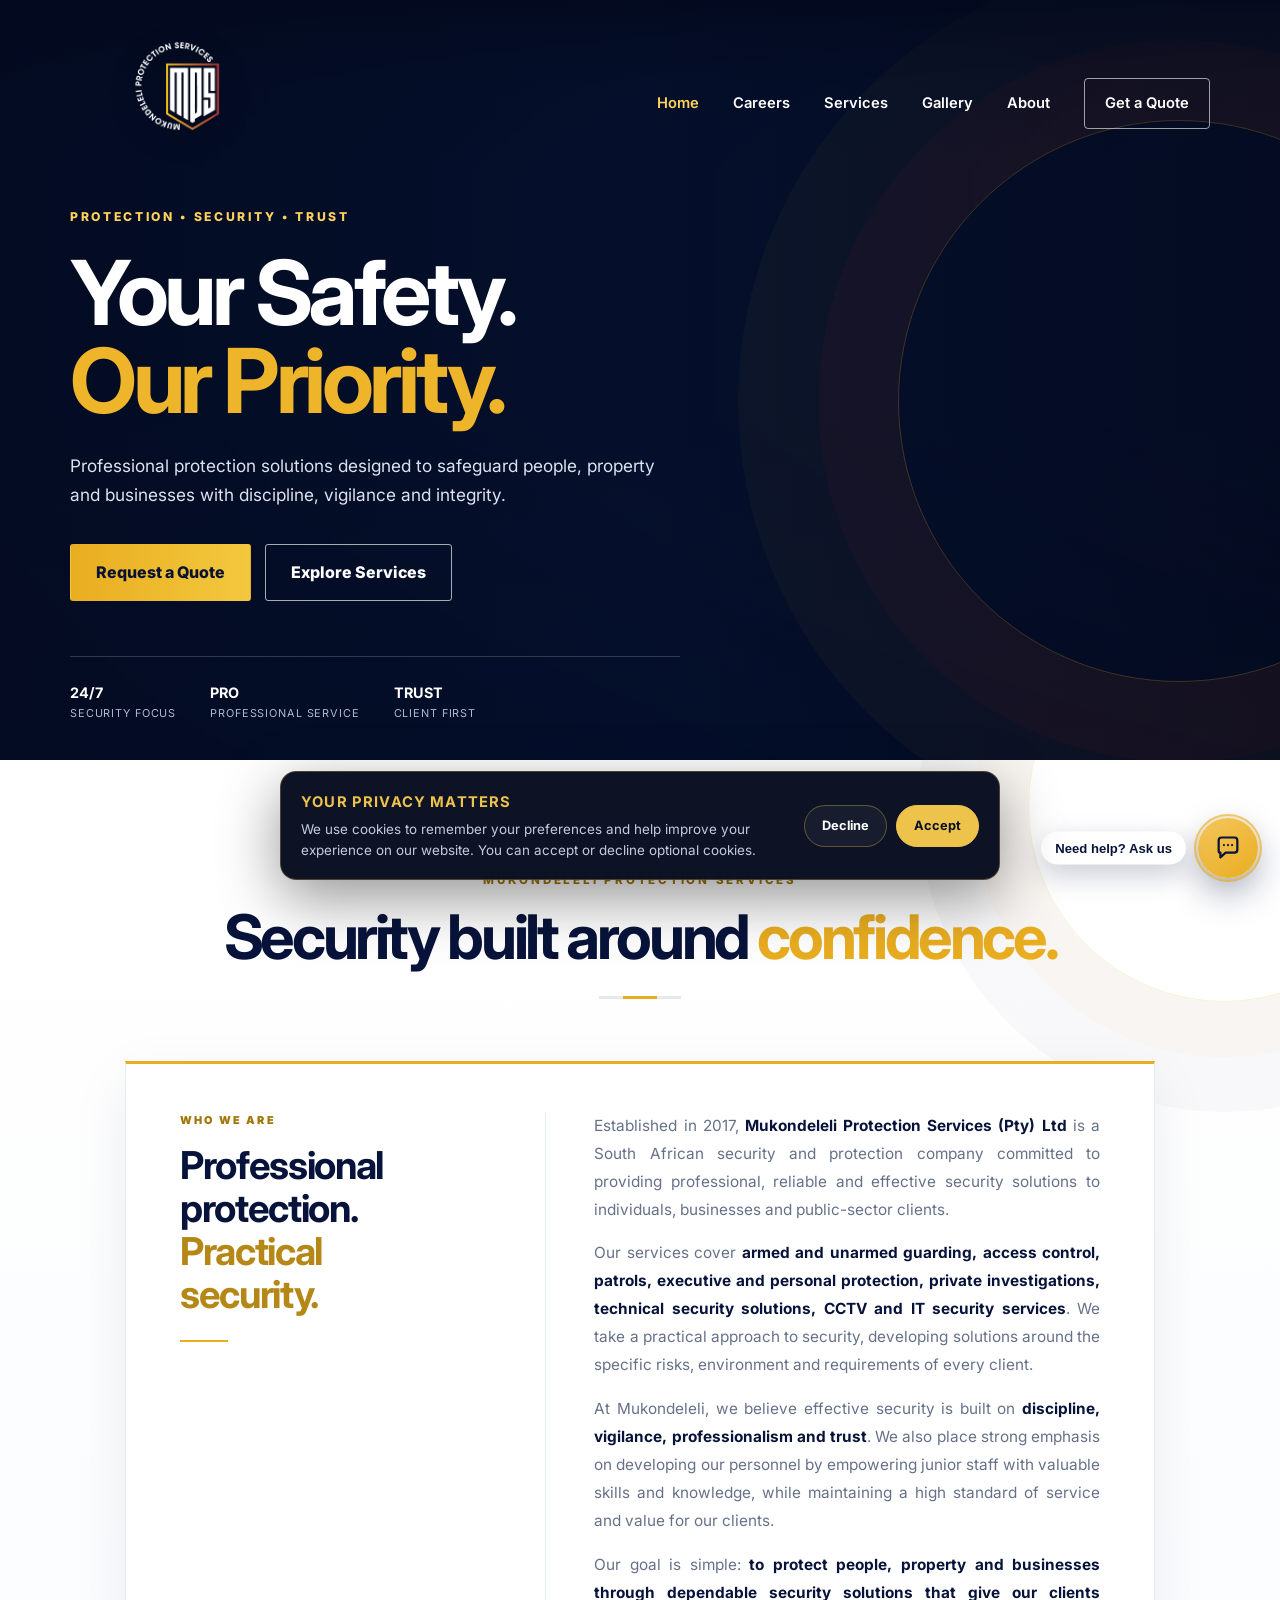
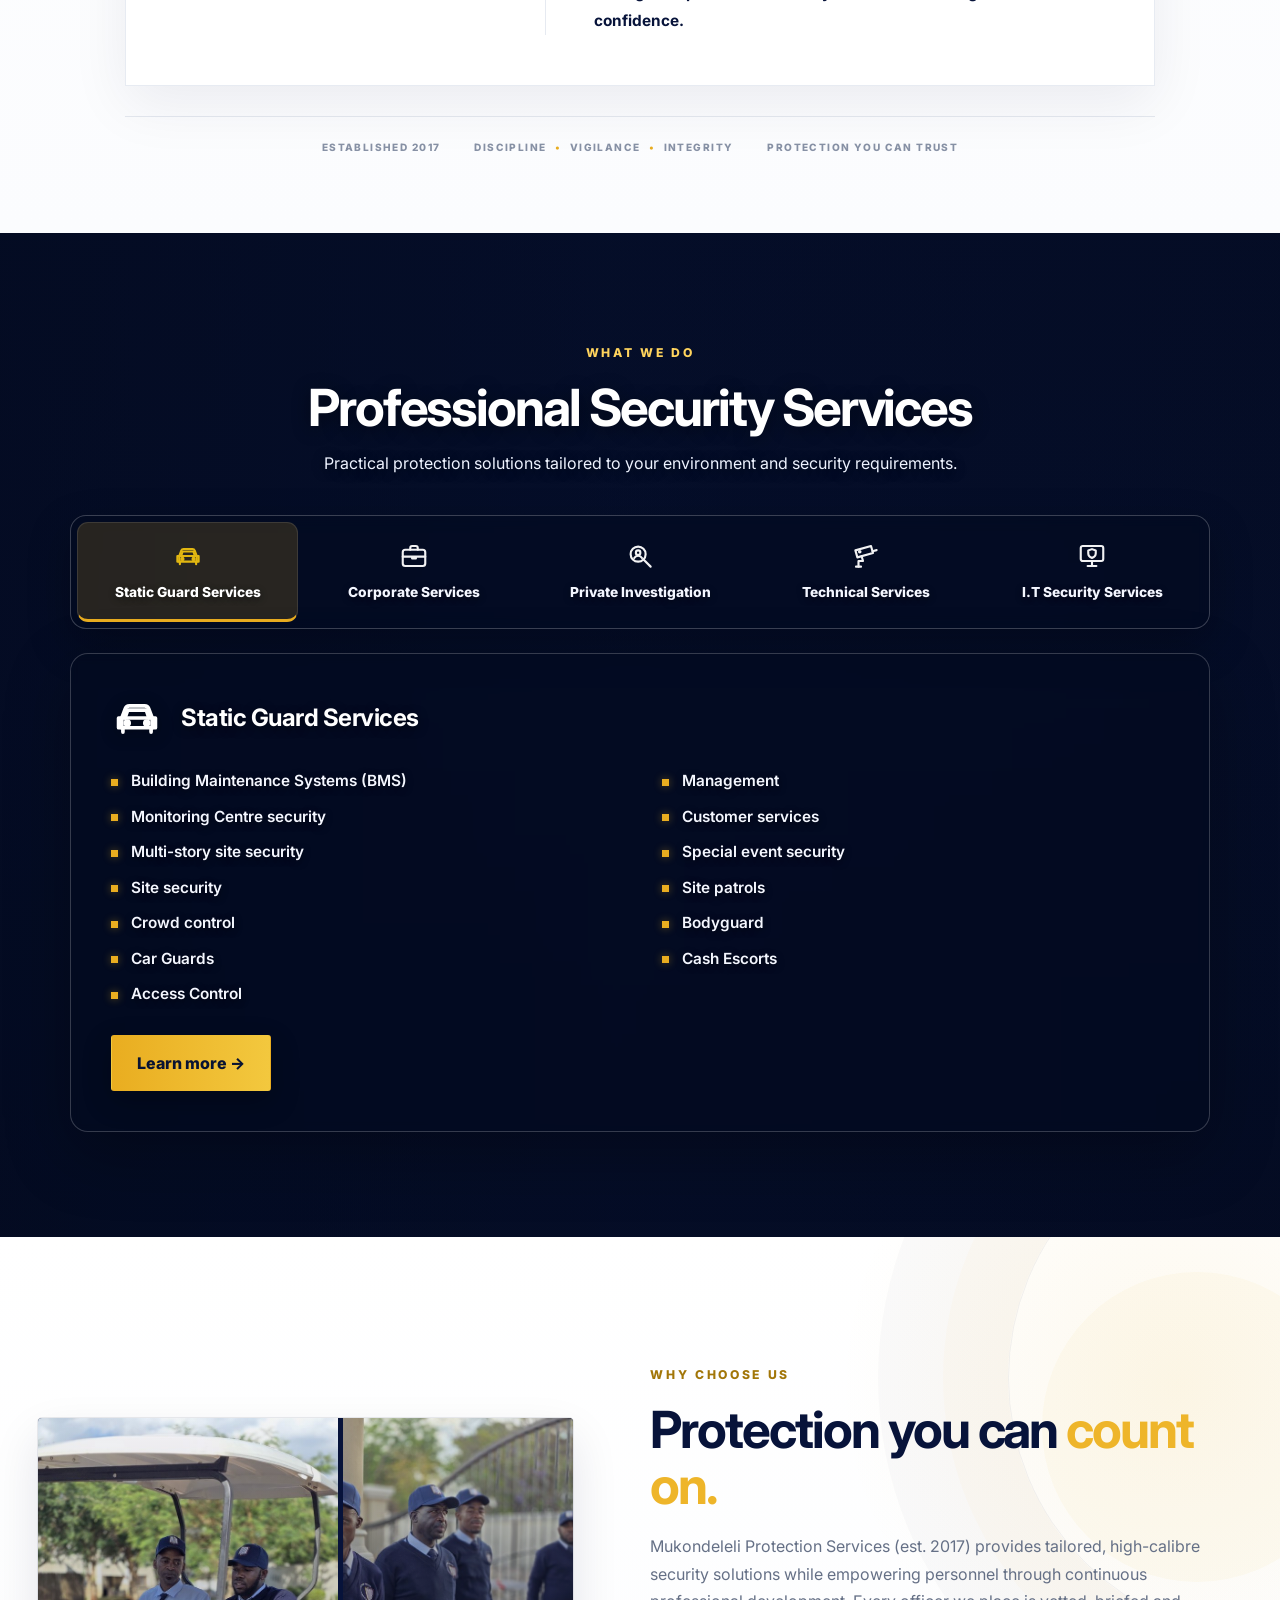
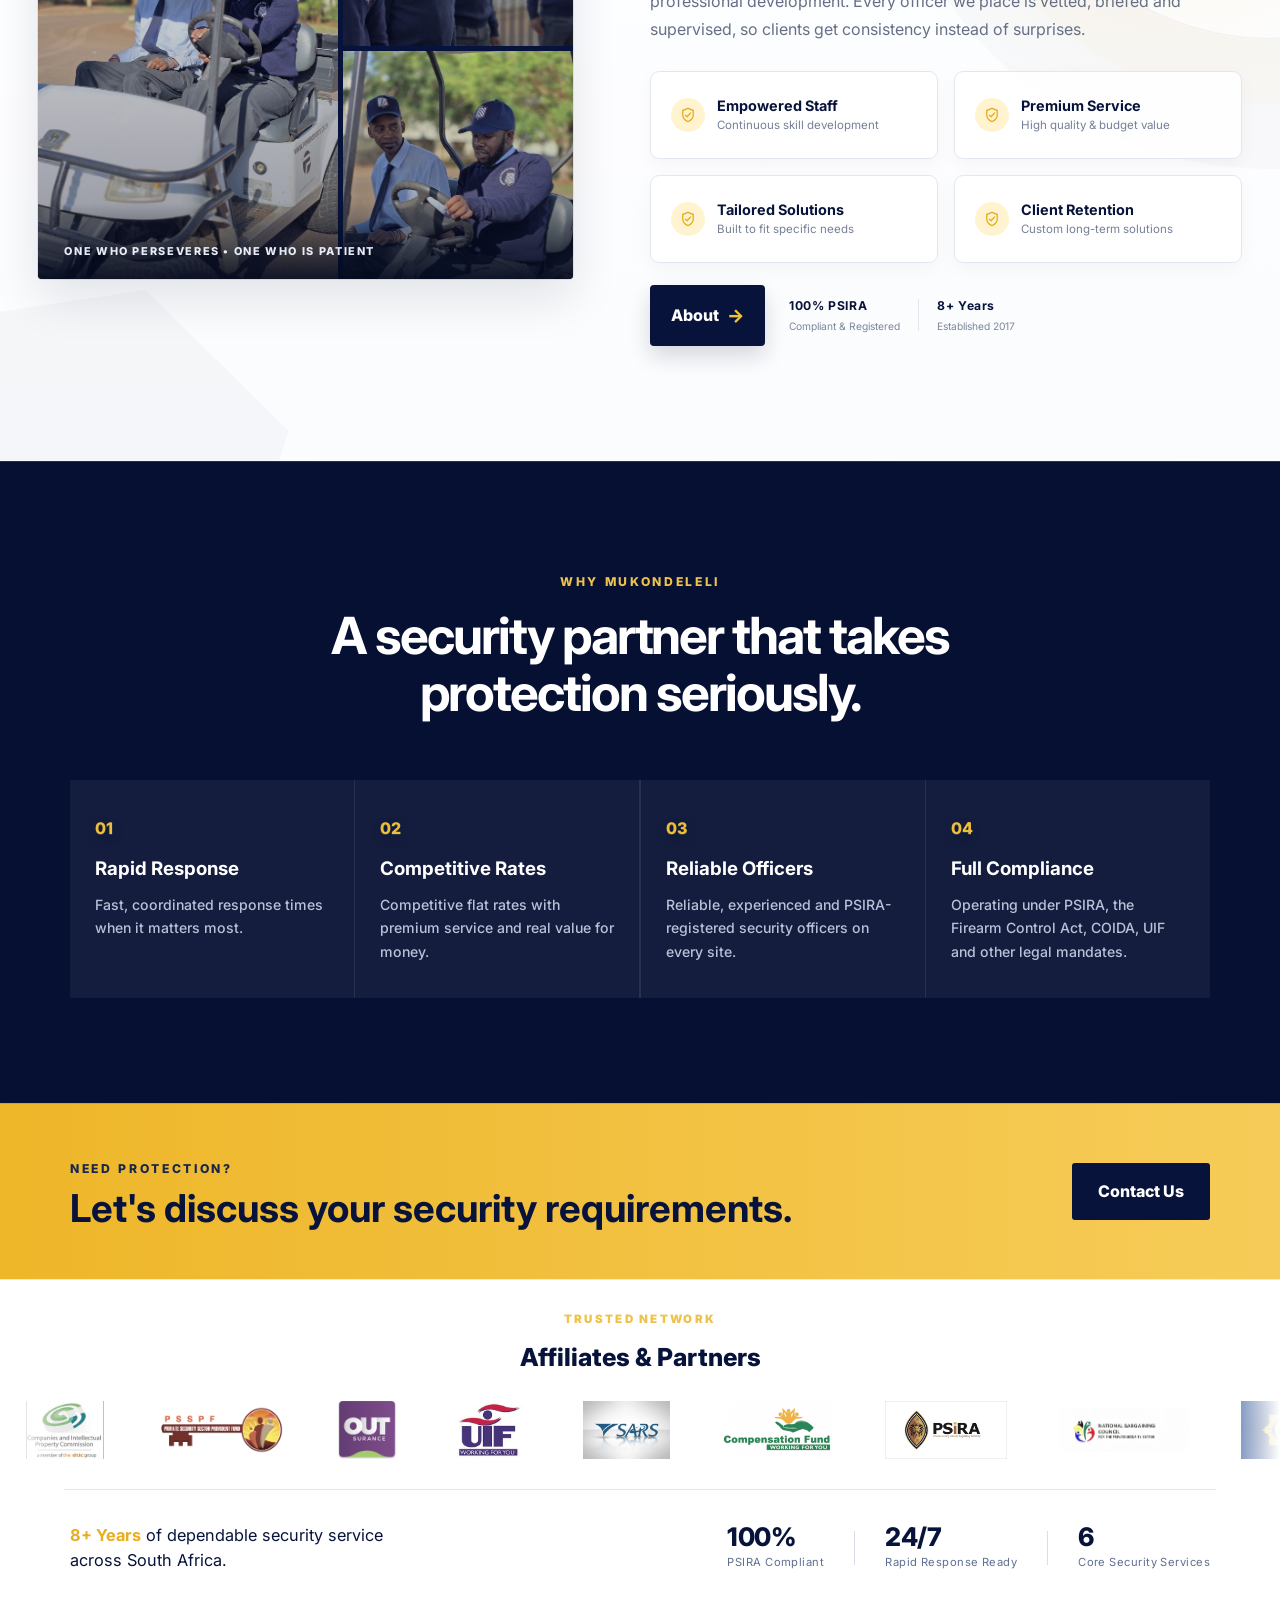
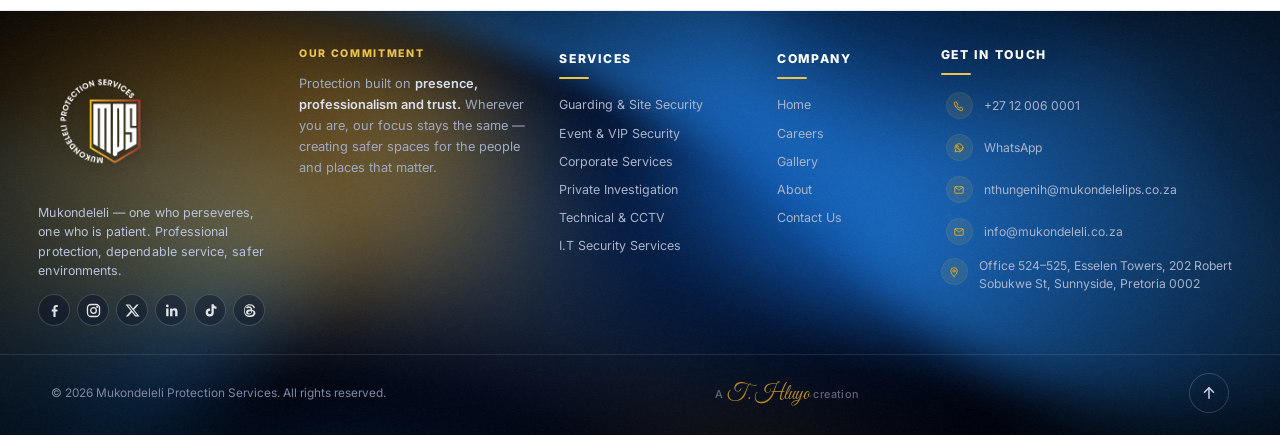
==== commit 32e5d44b: "Add MPS Assistant: a free FAQ chat on every page Co-Authored-By: Claude Opus 5.5 <noreply@anthropic." ====
--- a/index.html
+++ b/index.html
@@ -18,6 +18,7 @@
 <link crossorigin="" href="https://fonts.gstatic.com" rel="preconnect"/>
 <link href="https://fonts.googleapis.com/css2?family=Great+Vibes&amp;family=Inter:wght@400;500;600;700;800&amp;display=swap" rel="stylesheet"/>
 <link href="styles.css?v=20261029k" rel="stylesheet"/>
+<link href="chat.css?v=1" rel="stylesheet"/>
 </head>
 <body class="page-home">
 <header class="site-header">
@@ -381,6 +382,7 @@
 </div>
 </footer>
 <script src="script.js?v=20261029c"></script>
+<script src="chat.js?v=1" defer></script>
 
 <div class="cookie-consent" id="cookieConsent" role="dialog" aria-live="polite" aria-label="Cookie consent" aria-hidden="true">
   <div class="cookie-consent-inner">
--- a/chat.css
+++ b/chat.css
@@ -0,0 +1,64 @@
+/* MPS Assistant chat */
+.mps-chat{position:fixed;right:22px;bottom:22px;z-index:9990;font-family:'Inter',system-ui,sans-serif}
+body:has(.nav-links.open) .mps-chat{display:none}
+.mps-chat-launch{position:relative;width:60px;height:60px;border-radius:50%;border:0;cursor:pointer;display:grid;place-items:center;color:#07133a;background:linear-gradient(145deg,#f4c65c,#e9ad20);box-shadow:0 14px 34px rgba(7,19,58,.35),0 0 0 4px rgba(233,173,32,.18);transition:transform .25s,box-shadow .25s}
+.mps-chat-launch:hover{transform:translateY(-3px);box-shadow:0 18px 40px rgba(7,19,58,.4),0 0 0 6px rgba(233,173,32,.22)}
+.mps-chat-launch:focus-visible{outline:3px solid #fff;outline-offset:3px}
+.mps-chat-launch svg{width:28px;height:28px;fill:none;stroke:currentColor;stroke-width:1.9;stroke-linecap:round;stroke-linejoin:round;transition:transform .25s,opacity .2s}
+.mps-chat-launch .i-close{position:absolute;opacity:0;transform:rotate(-90deg)}
+.mps-chat.is-open .i-open{opacity:0;transform:rotate(90deg)}
+.mps-chat.is-open .i-close{opacity:1;transform:none}
+.mps-chat:not(.seen) .mps-chat-launch:after{content:"";position:absolute;inset:-4px;border-radius:50%;border:2px solid rgba(233,173,32,.55);animation:mpsPulse 2.4s ease-out infinite}
+@keyframes mpsPulse{0%{transform:scale(1);opacity:1}100%{transform:scale(1.45);opacity:0}}
+.mps-chat-nudge{position:absolute;right:72px;top:50%;transform:translate(8px,-50%);white-space:nowrap;background:#fff;color:#07133a;font-size:.82rem;font-weight:700;padding:9px 14px;border-radius:999px;box-shadow:0 10px 28px rgba(7,19,58,.22);opacity:0;pointer-events:none;transition:opacity .3s,transform .3s}
+.mps-chat.nudge:not(.is-open) .mps-chat-nudge{opacity:1;transform:translate(0,-50%)}
+
+.mps-chat-panel{position:absolute;right:0;bottom:76px;width:370px;max-height:min(600px,calc(100vh - 120px));display:flex;flex-direction:column;background:#fff;border-radius:20px;overflow:hidden;box-shadow:0 30px 80px rgba(7,19,58,.35);transform-origin:bottom right;animation:mpsIn .28s cubic-bezier(.2,.8,.2,1)}
+.mps-chat-panel[hidden]{display:none}
+@keyframes mpsIn{from{opacity:0;transform:translateY(12px) scale(.96)}to{opacity:1;transform:none}}
+.mps-chat-head{display:flex;align-items:center;gap:12px;padding:16px 16px 16px 18px;background:linear-gradient(135deg,#07133a,#0c1d52);color:#fff;position:relative}
+.mps-chat-head:after{content:"";position:absolute;left:0;right:0;bottom:0;height:3px;background:linear-gradient(90deg,#e9ad20,#f7801e)}
+.mps-chat-logo{width:42px;height:42px;object-fit:contain}
+.mps-chat-head div{flex:1;min-width:0}
+.mps-chat-head strong{display:block;font-size:1rem;letter-spacing:-.01em}
+.mps-chat-head span{display:flex;align-items:center;gap:6px;font-size:.74rem;color:#b8c3d9}
+.mps-chat-head span i{width:8px;height:8px;border-radius:50%;background:#3ad07a;box-shadow:0 0 0 3px rgba(58,208,122,.2)}
+.mps-chat-x{width:34px;height:34px;border-radius:50%;border:0;background:rgba(255,255,255,.1);color:#fff;cursor:pointer;display:grid;place-items:center}
+.mps-chat-x:hover{background:rgba(255,255,255,.2)}
+.mps-chat-x svg{width:18px;height:18px;fill:none;stroke:currentColor;stroke-width:2;stroke-linecap:round}
+
+.mps-chat-log{flex:1;overflow-y:auto;padding:18px 16px 8px;background:#f5f7fb;display:flex;flex-direction:column;gap:10px;overscroll-behavior:contain;min-height:240px}
+.mps-msg{max-width:88%;padding:11px 14px;border-radius:16px;font-size:.88rem;line-height:1.5;color:#1d2742;word-wrap:break-word}
+.mps-msg.bot{align-self:flex-start;background:#fff;border:1px solid #e6eaf2;border-bottom-left-radius:5px;box-shadow:0 2px 6px rgba(7,19,58,.04)}
+.mps-msg.user{align-self:flex-end;background:#07133a;color:#fff;border-bottom-right-radius:5px}
+.mps-msg ul{margin:8px 0 2px 16px;padding:0}
+.mps-msg li{margin:4px 0}
+.mps-msg a:not(.mps-chat-action){color:#b37f05;font-weight:700;text-decoration:underline}
+.mps-chat-actions{display:flex;flex-wrap:wrap;gap:8px;margin-top:12px}
+.mps-chat-action{display:inline-block;padding:8px 13px;border-radius:999px;background:#e9ad20;color:#07133a!important;font-weight:800;font-size:.78rem;text-decoration:none!important;transition:background .2s,transform .2s}
+.mps-chat-action:hover{background:#f4c65c;transform:translateY(-1px)}
+.mps-chat-action+.mps-chat-action{background:transparent;border:1.5px solid #d9dfeb}
+.mps-chat-action+.mps-chat-action:hover{border-color:#e9ad20;background:#fffaeb}
+.mps-chat-chips{display:flex;flex-wrap:wrap;gap:7px;margin:2px 0 4px}
+.mps-chat-chips button{font:inherit;font-size:.78rem;font-weight:700;color:#07133a;background:#fff;border:1.5px solid #e9ad20;border-radius:999px;padding:7px 12px;cursor:pointer;transition:background .2s}
+.mps-chat-chips button:hover{background:#fff3d6}
+.mps-typing{display:inline-flex;gap:4px;padding:2px 0}
+.mps-typing i{width:7px;height:7px;border-radius:50%;background:#9aa6bf;animation:mpsDot 1s infinite}
+.mps-typing i:nth-child(2){animation-delay:.15s}.mps-typing i:nth-child(3){animation-delay:.3s}
+@keyframes mpsDot{0%,60%,100%{transform:none;opacity:.5}30%{transform:translateY(-4px);opacity:1}}
+
+.mps-chat-form{display:flex;gap:8px;padding:12px;border-top:1px solid #eef1f6;background:#fff}
+.mps-chat-form input{flex:1;min-width:0;font:inherit;font-size:16px;padding:11px 14px;border:1.5px solid #dfe4ee;border-radius:999px;background:#f8f9fc;color:#07133a}
+.mps-chat-form input:focus{outline:none;border-color:#e9ad20;background:#fff;box-shadow:0 0 0 3px rgba(233,173,32,.18)}
+.mps-chat-form button{width:44px;height:44px;flex-shrink:0;border-radius:50%;border:0;background:#07133a;color:#e9ad20;cursor:pointer;display:grid;place-items:center}
+.mps-chat-form button svg{width:19px;height:19px;fill:none;stroke:currentColor;stroke-width:2;stroke-linejoin:round}
+.mps-chat-foot{margin:0;padding:0 12px 10px;background:#fff;font-size:.68rem;color:#8a94ab;text-align:center}
+.mps-chat-foot a{color:#07133a;font-weight:700}
+
+@media(max-width:560px){
+  .mps-chat{right:14px;bottom:14px}
+  .mps-chat-launch{width:54px;height:54px}
+  .mps-chat-panel{position:fixed;left:10px;right:10px;bottom:78px;width:auto;max-height:calc(100svh - 100px)}
+  .mps-chat-nudge{right:64px}
+}
+@media(prefers-reduced-motion:reduce){.mps-chat-panel,.mps-chat-launch:after,.mps-typing i{animation:none!important}}
